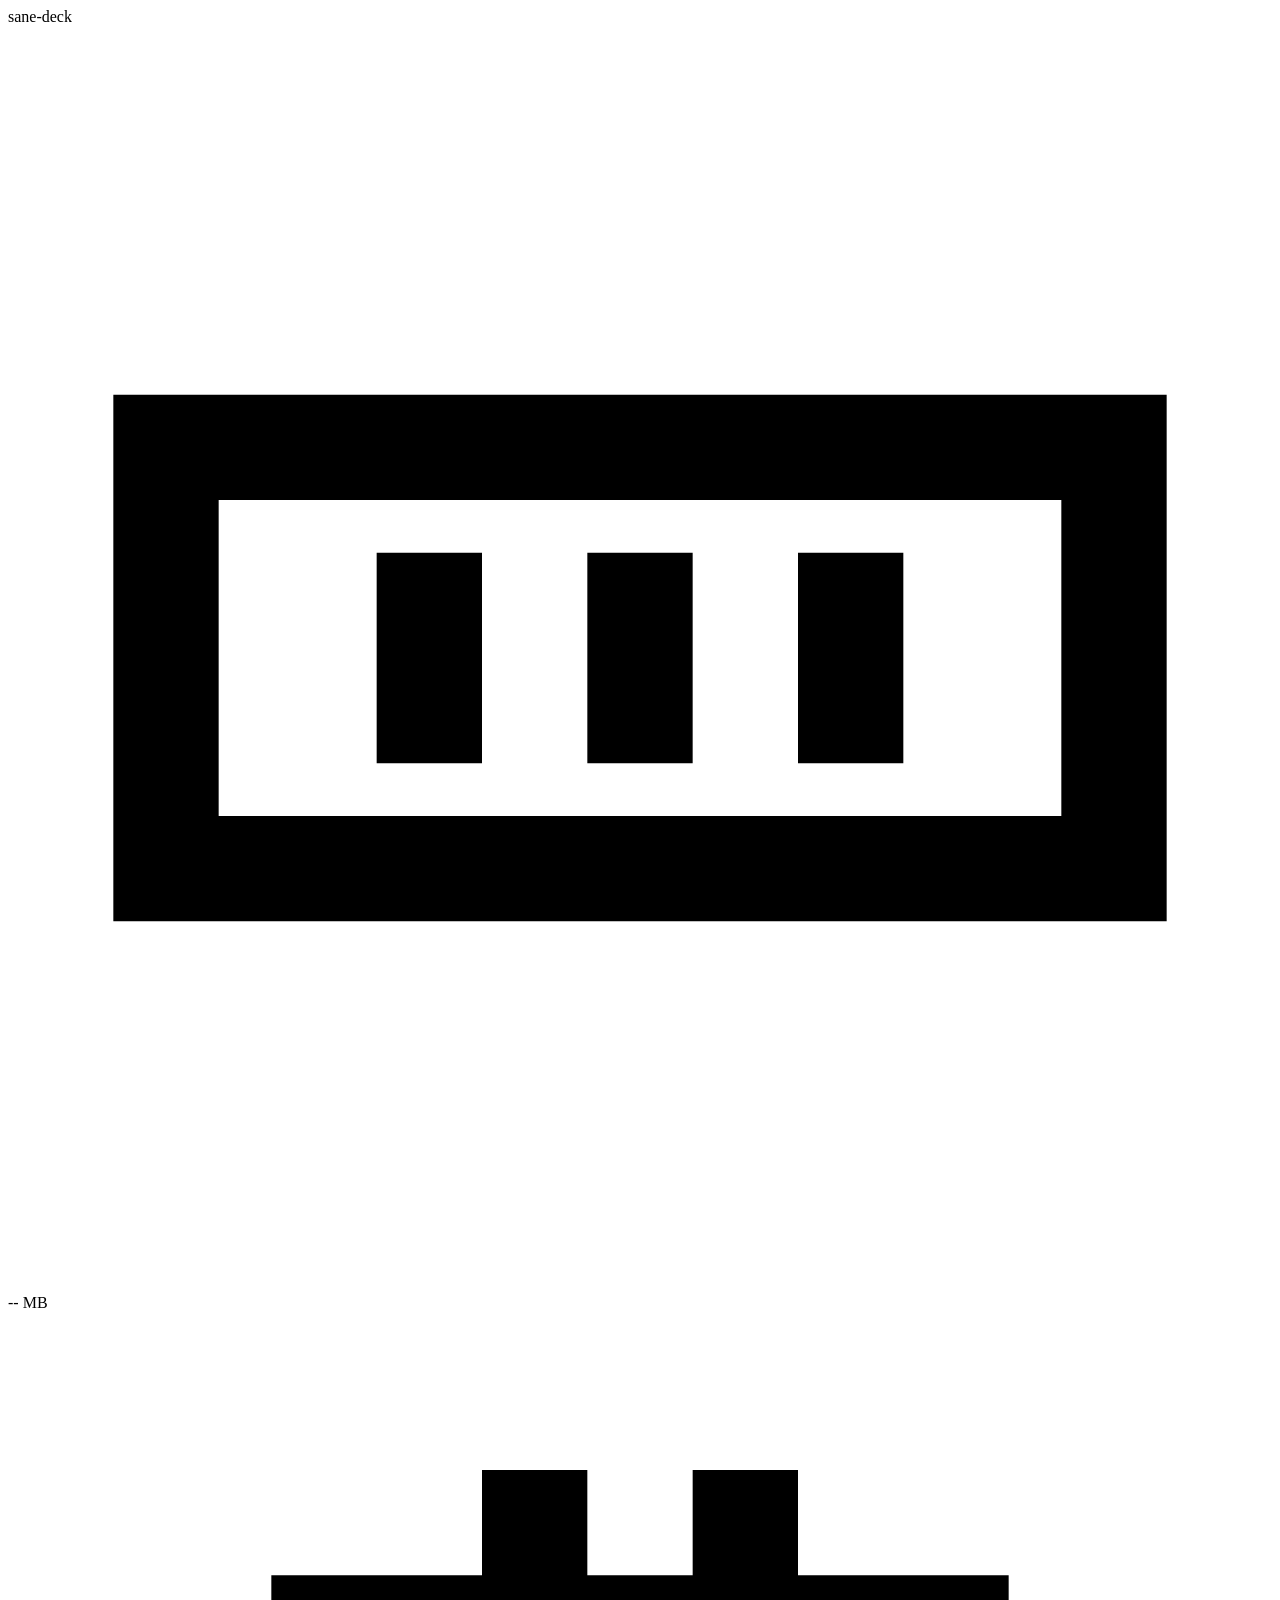
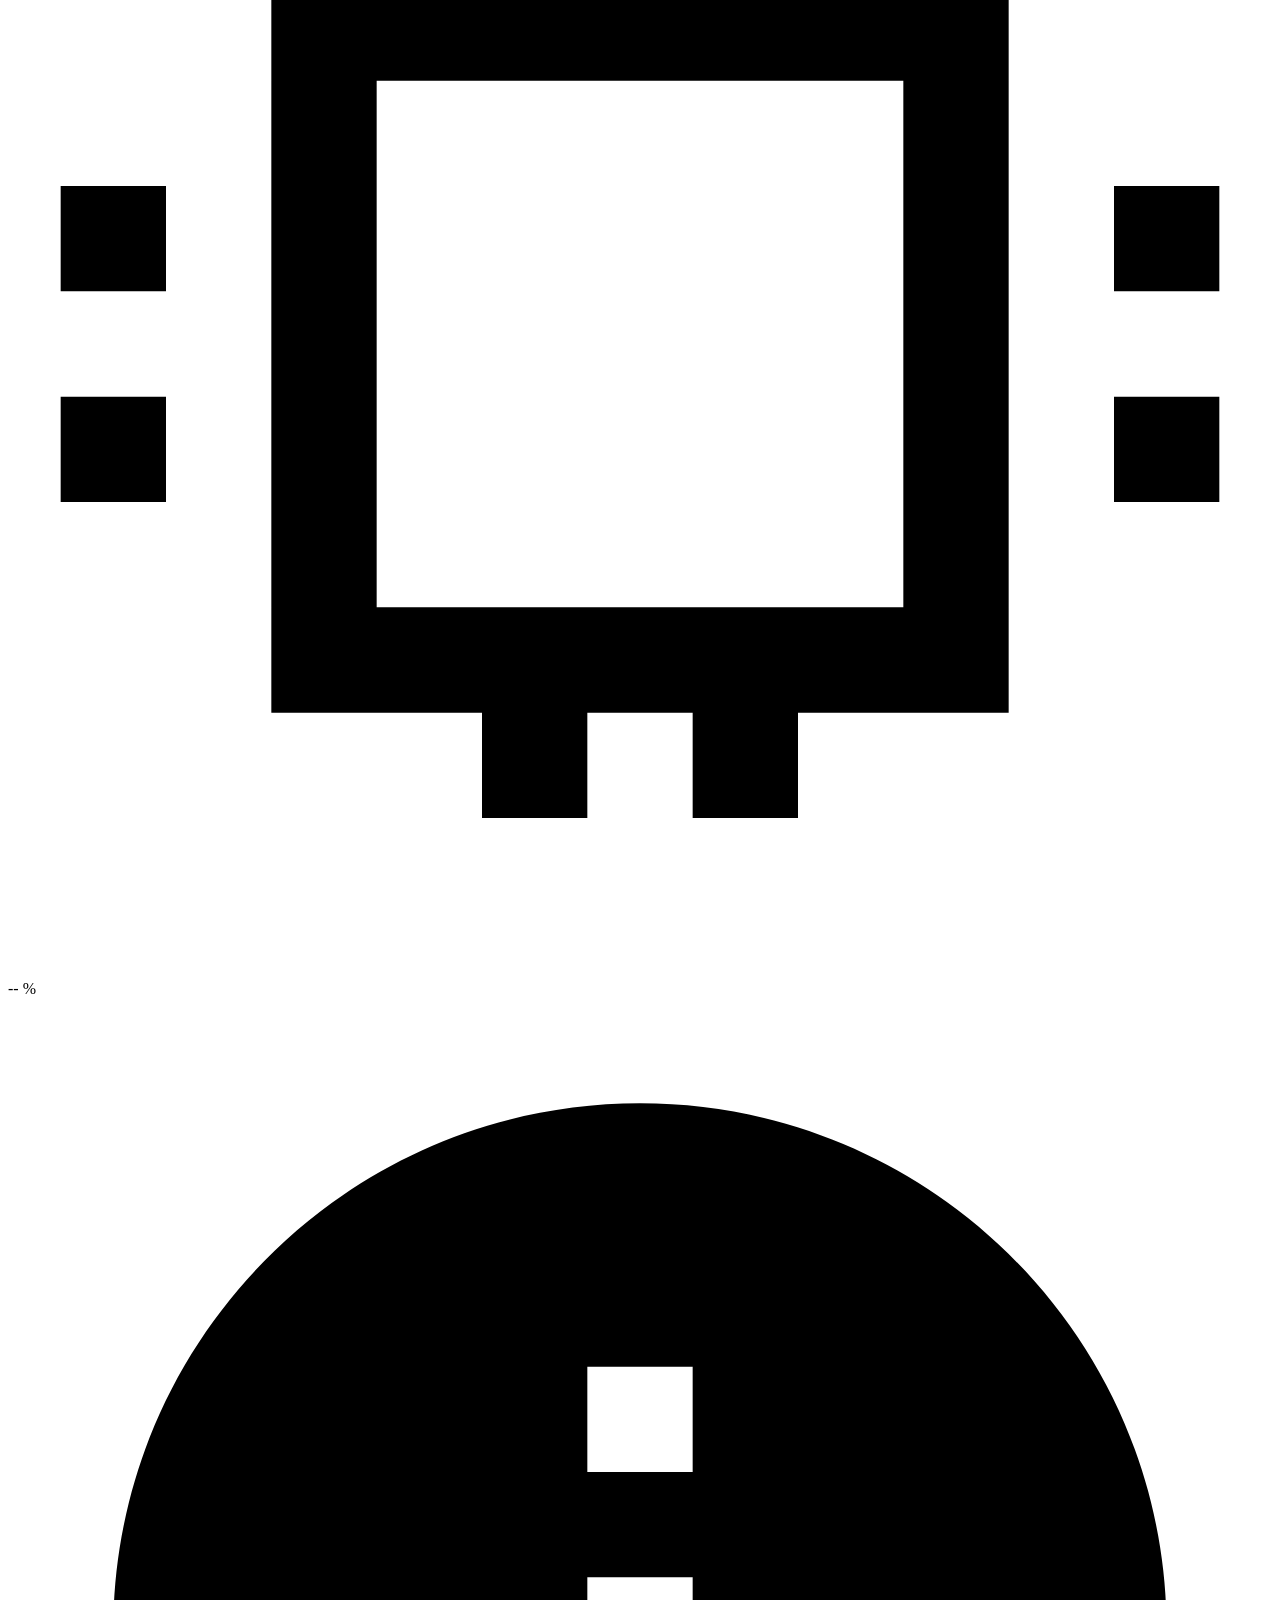
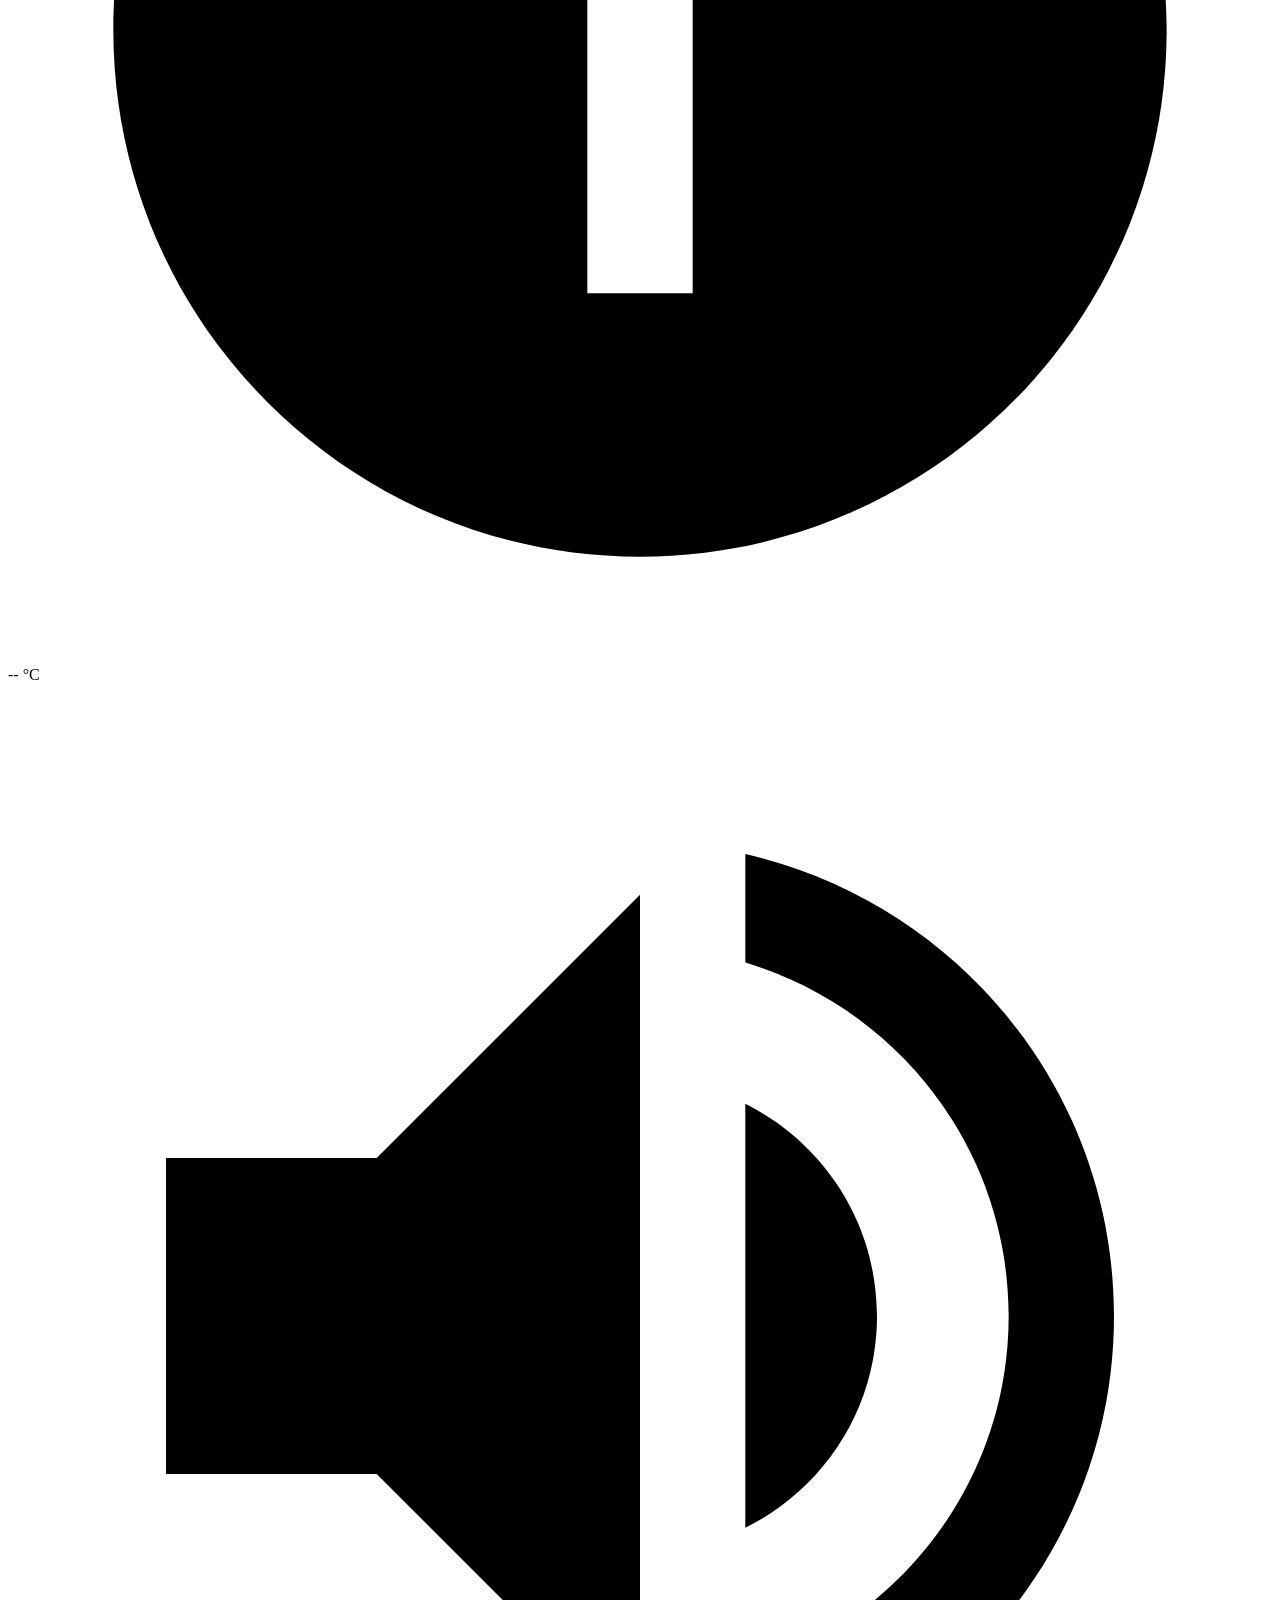
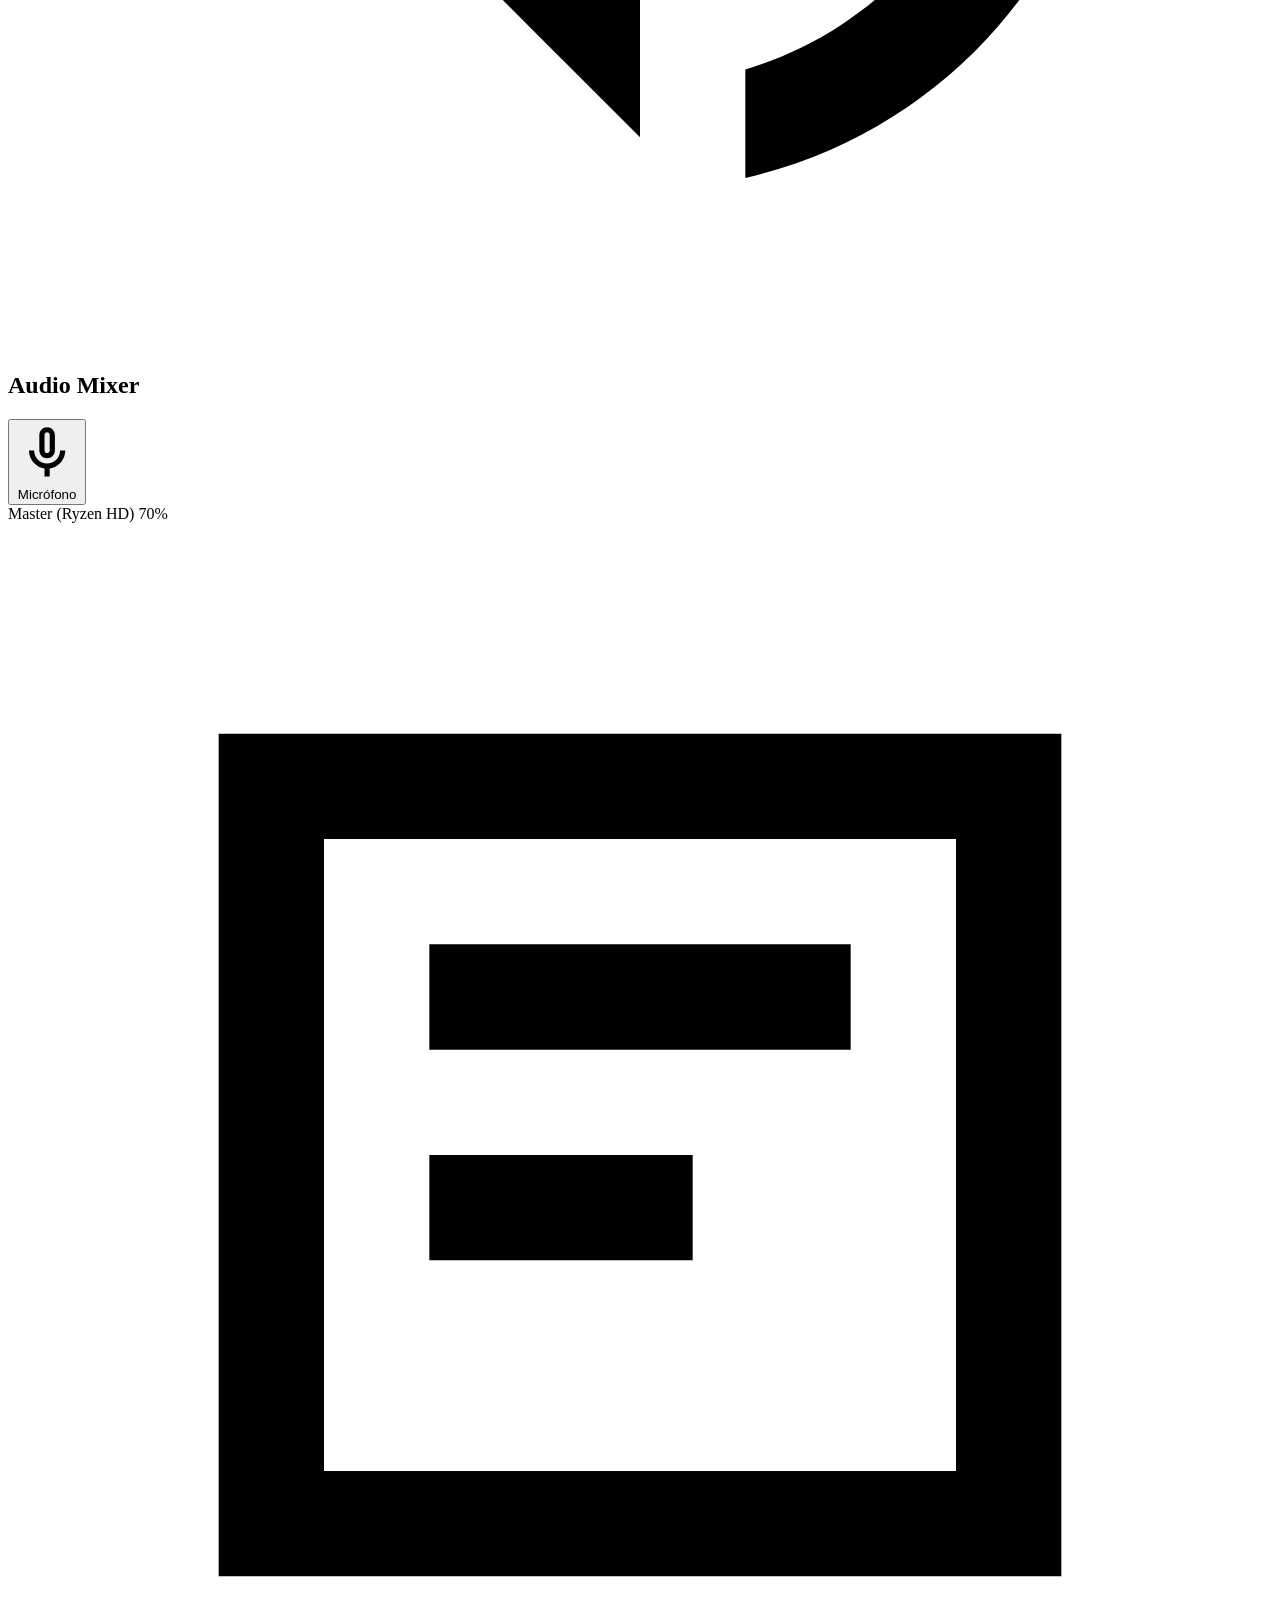
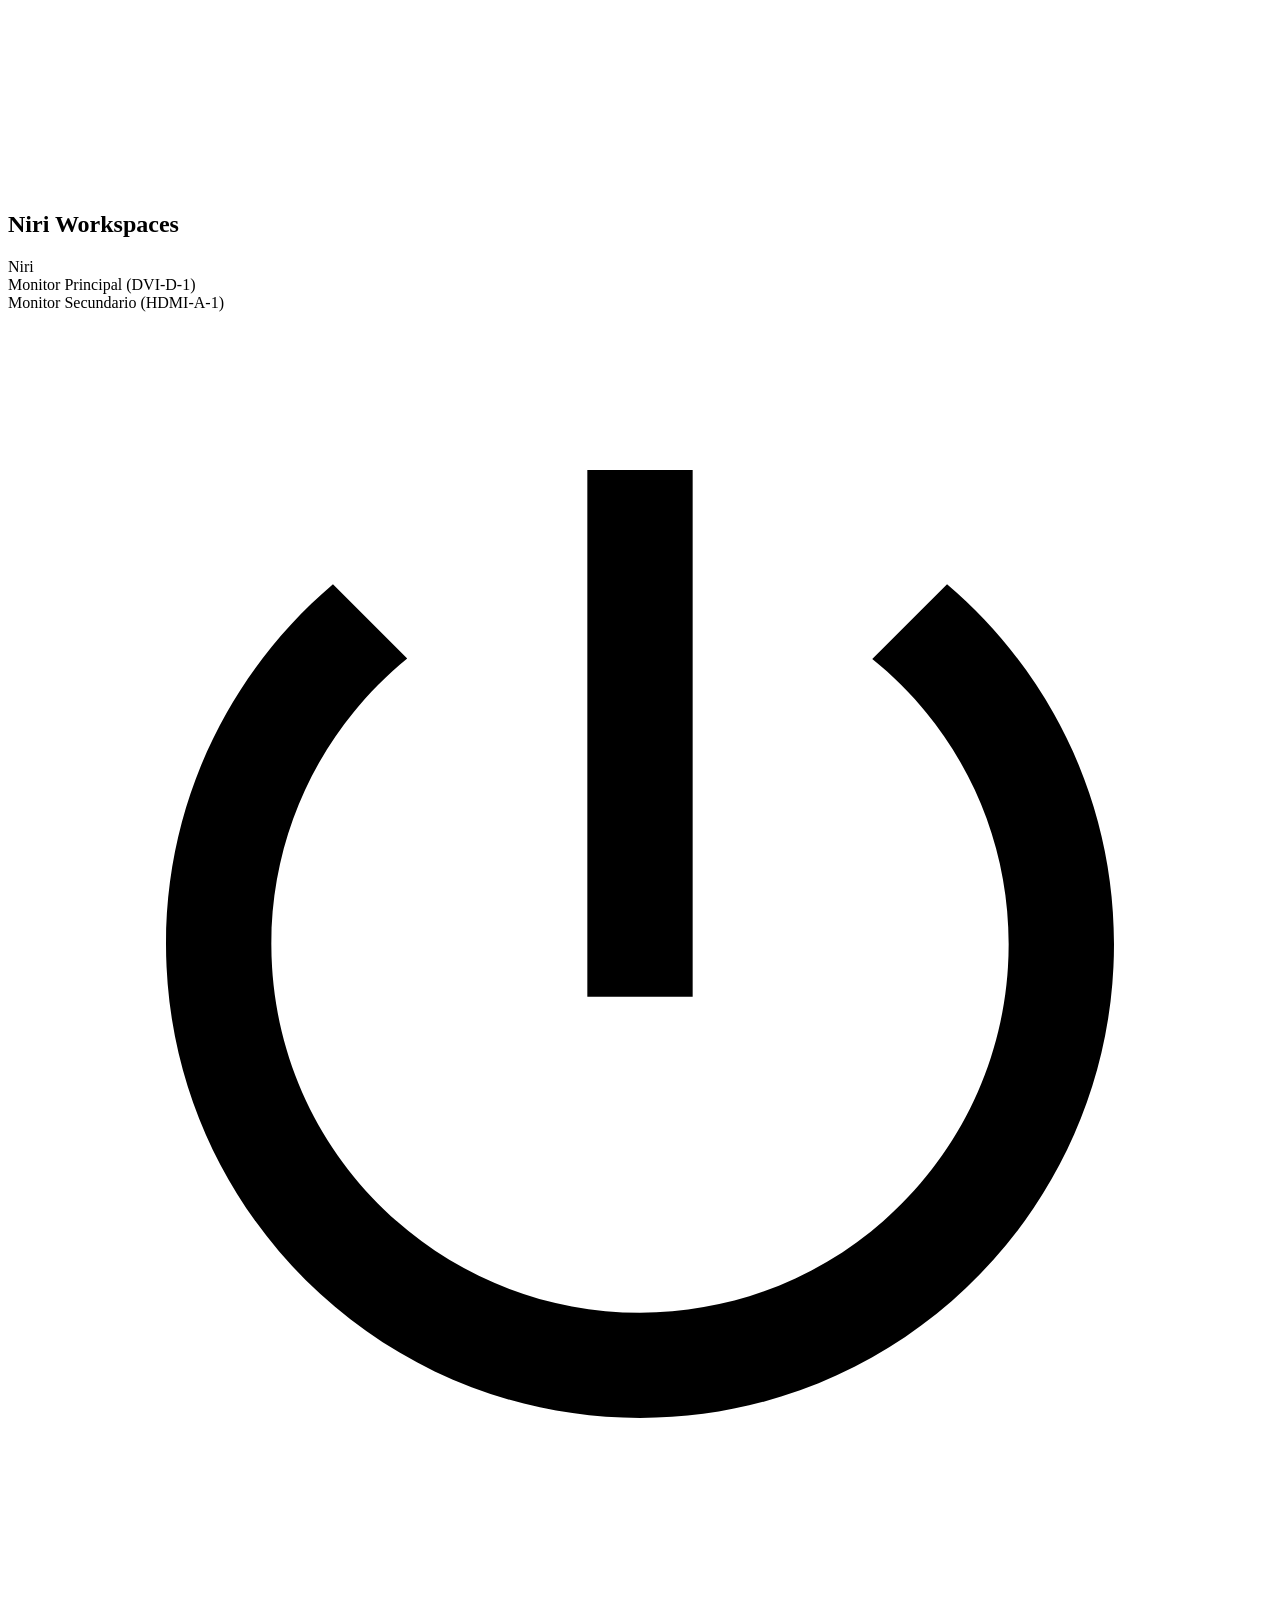
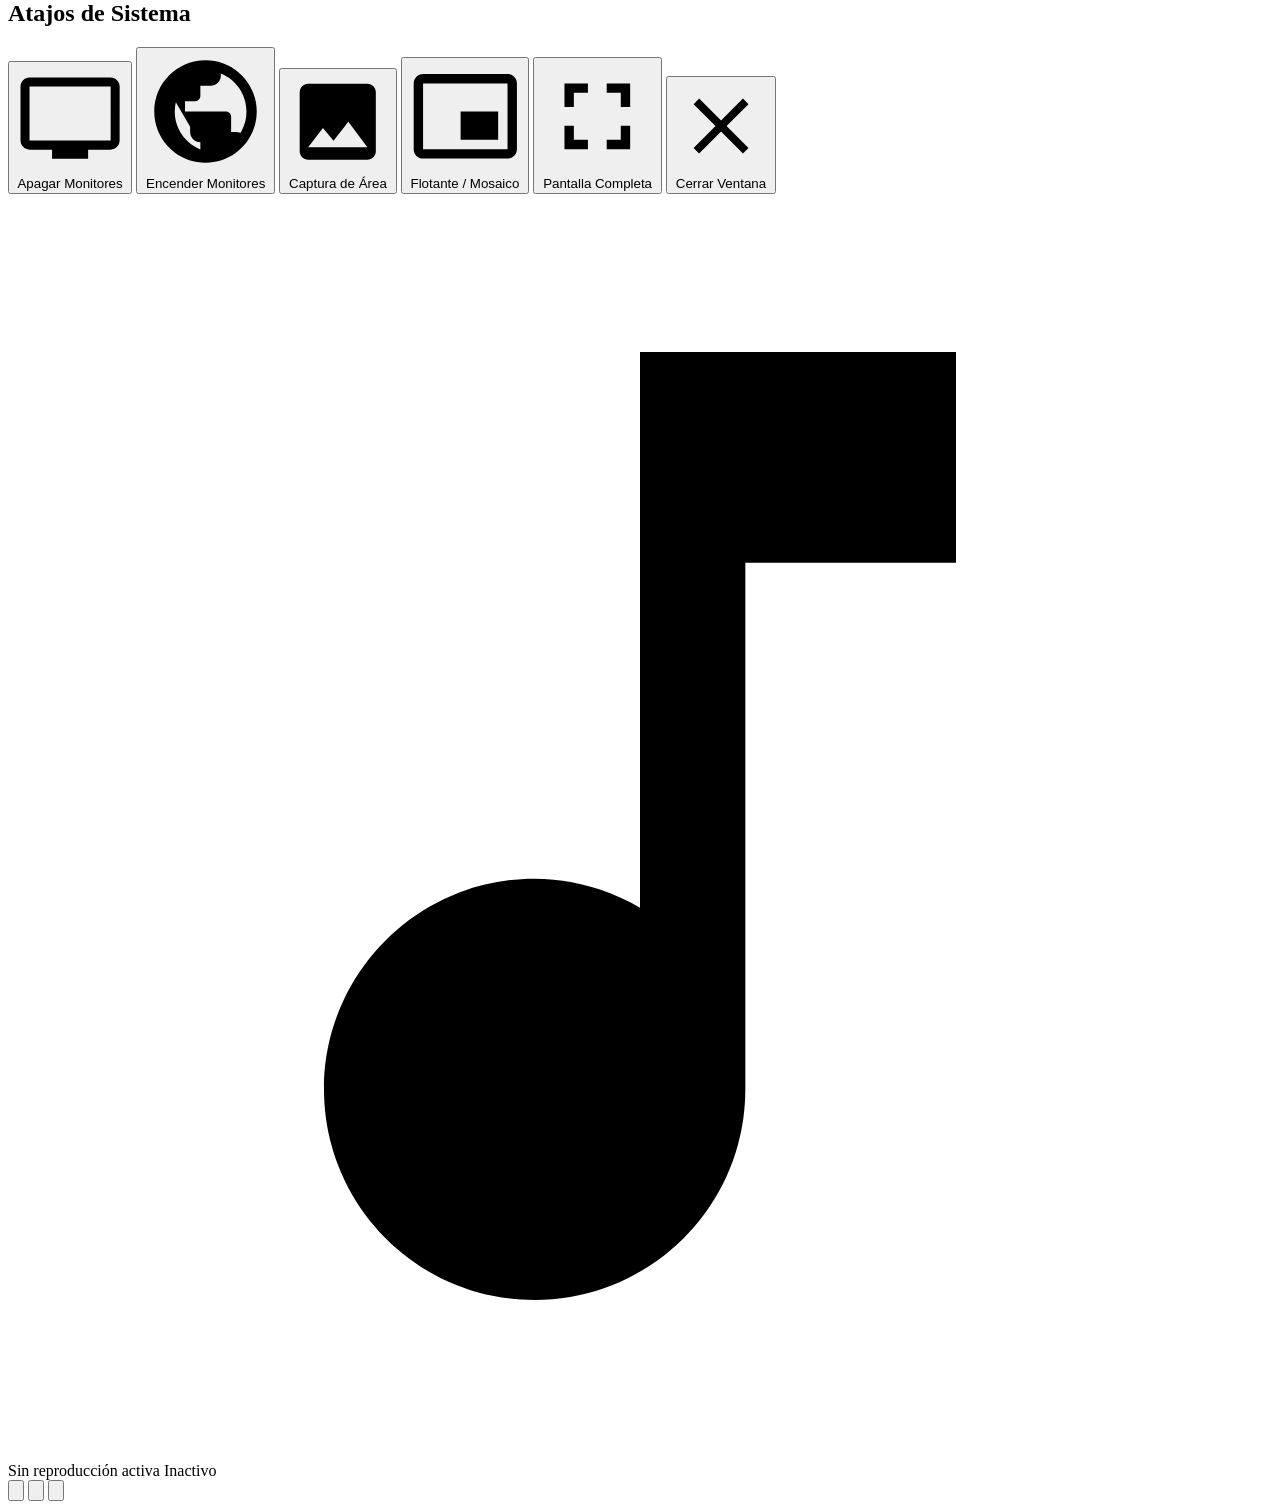
==== go-niri-deck/web/index.html @ f7b2c9de "feat(niri-deck): add Material Design 3 companion sub-app in pure Go" ====
<!DOCTYPE html>
<html lang="es">
<head>
  <meta charset="UTF-8">
  <meta name="viewport" content="width=device-width, initial-scale=1.0, maximum-scale=1.0, user-scalable=no">
  <meta name="theme-color" content="#11111b">
  <meta name="mobile-web-app-capable" content="yes">
  <meta name="apple-mobile-web-app-status-bar-style" content="black-translucent">
  <title>sane-deck • M3 Companion</title>
  <link rel="stylesheet" href="/style.css">
</head>
<body>
  <div class="deck-container">
    <!-- Top App Bar / Telemetry -->
    <header class="top-app-bar">
      <div class="brand">
        <span class="status-dot" id="conn-dot"></span>
        <span class="brand-title">sane-deck</span>
      </div>
      <div class="telemetry-chips">
        <div class="m3-chip" id="chip-ram">
          <svg class="chip-icon" viewBox="0 0 24 24"><path d="M2 7h20v10H2V7zm2 2v6h16V9H4zm3 1h2v4H7v-4zm4 0h2v4h-2v-4zm4 0h2v4h-2v-4z"/></svg>
          <span id="stat-ram">-- MB</span>
        </div>
        <div class="m3-chip" id="chip-cpu">
          <svg class="chip-icon" viewBox="0 0 24 24"><path d="M5 5h14v14H5V5zm2 2v10h10V7H7zm2-4h2v2H9V3zm4 0h2v2h-2V3zm-4 16h2v2H9v-2zm4 0h2v2h-2v-2zM1 9h2v2H1V9zm0 4h2v2H1v-2zm20-4h2v2h-2V9zm0 4h2v2h-2v-2z"/></svg>
          <span id="stat-cpu">-- %</span>
        </div>
        <div class="m3-chip" id="chip-gpu">
          <svg class="chip-icon" viewBox="0 0 24 24"><path d="M12 2C6.48 2 2 6.48 2 12s4.48 10 10 10 10-4.48 10-10S17.52 2 12 2zm1 15h-2v-6h2v6zm0-8h-2V7h2v2z"/></svg>
          <span id="stat-gpu">-- °C</span>
        </div>
      </div>
    </header>

    <!-- Main Grid Content -->
    <main class="deck-content">
      <!-- Section 1: PipeWire Mixer -->
      <section class="m3-card mixer-card">
        <div class="card-header">
          <div class="card-title-group">
            <svg class="section-icon" viewBox="0 0 24 24"><path d="M3 9v6h4l5 5V4L7 9H3zm13.5 3c0-1.77-1.02-3.29-2.5-4.03v8.05c1.48-.73 2.5-2.25 2.5-4.02zM14 3.23v2.06c2.89.86 5 3.54 5 6.71s-2.11 5.85-5 6.71v2.06c4.01-.91 7-4.49 7-8.77s-2.99-7.86-7-8.77z"/></svg>
            <h2 class="card-title">Audio Mixer</h2>
          </div>
          <button class="m3-button mic-button" id="mic-toggle-btn" aria-label="Silenciar Micrófono">
            <svg id="mic-icon" viewBox="0 0 24 24"><path d="M12 14c1.66 0 3-1.34 3-3V5c0-1.66-1.34-3-3-3S9 3.34 9 5v6c0 1.66 1.34 3 3 3zm-1-9c0-.55.45-1 1-1s1 .45 1 1v6c0 .55-.45 1-1 1s-1-.45-1-1V5zm6 6c0 2.76-2.24 5-5 5s-5-2.24-5-5H5c0 3.53 2.61 6.43 6 6.92V21h2v-3.08c3.39-.49 6-3.39 6-6.92h-2z"/></svg>
            <span id="mic-status-label">Micrófono</span>
          </button>
        </div>

        <!-- Master Slider -->
        <div class="slider-row">
          <div class="slider-info">
            <span class="slider-label">Master (Ryzen HD)</span>
            <span class="slider-value" id="master-vol-val">70%</span>
          </div>
          <div class="m3-slider-container" id="master-slider-track">
            <div class="m3-slider-fill" id="master-slider-fill" style="width: 70%;"></div>
            <div class="m3-slider-thumb" id="master-slider-thumb" style="left: 70%;"></div>
          </div>
        </div>

        <!-- Dynamic Streams Container -->
        <div class="streams-list" id="streams-container">
          <!-- Populated dynamically via JS (Zen, Vesktop, etc.) -->
        </div>
      </section>

      <!-- Section 2: Niri Workspaces & Window -->
      <section class="m3-card niri-card">
        <div class="card-header">
          <div class="card-title-group">
            <svg class="section-icon" viewBox="0 0 24 24"><path d="M4 4h16v16H4V4zm2 2v12h12V6H6zm2 2h8v2H8V8zm0 4h5v2H8v-2z"/></svg>
            <h2 class="card-title">Niri Workspaces</h2>
          </div>
          <span class="focused-app-badge" id="focused-app-title">Niri</span>
        </div>

        <div class="workspaces-group">
          <span class="group-label">Monitor Principal (DVI-D-1)</span>
          <div class="chips-row" id="workspaces-dvi"></div>
        </div>

        <div class="workspaces-group">
          <span class="group-label">Monitor Secundario (HDMI-A-1)</span>
          <div class="chips-row" id="workspaces-hdmi"></div>
        </div>
      </section>

      <!-- Section 3: Quick Action Buttons -->
      <section class="m3-card actions-card">
        <div class="card-header">
          <div class="card-title-group">
            <svg class="section-icon" viewBox="0 0 24 24"><path d="M13 3h-2v10h2V3zm4.83 2.17l-1.42 1.42C17.99 7.86 19 9.81 19 12c0 3.87-3.13 7-7 7s-7-3.13-7-7c0-2.19 1.01-4.14 2.58-5.42L6.17 5.17C4.23 6.82 3 9.26 3 12c0 4.97 4.03 9 9 9s9-4.03 9-9c0-2.74-1.23-5.18-3.17-6.83z"/></svg>
            <h2 class="card-title">Atajos de Sistema</h2>
          </div>
        </div>

        <div class="actions-grid">
          <button class="m3-action-btn" data-action="power-off-monitors">
            <svg viewBox="0 0 24 24"><path d="M21 3H3c-1.1 0-2 .9-2 2v12c0 1.1.9 2 2 2h5v2h8v-2h5c1.1 0 1.99-.9 1.99-2L23 5c0-1.1-.9-2-2-2zm0 14H3V5h18v12z"/></svg>
            <span>Apagar Monitores</span>
          </button>
          <button class="m3-action-btn" data-action="power-on-monitors">
            <svg viewBox="0 0 24 24"><path d="M12 2C6.48 2 2 6.48 2 12s4.48 10 10 10 10-4.48 10-10S17.52 2 12 2zm1 17.93c-3.95-.49-7-3.85-7-7.93 0-.62.08-1.21.21-1.79L9 15v1c0 1.1.9 2 2 2v1.93zm6.9-2.54c-.26-.81-1-1.39-1.9-1.39h-1v-3c0-.55-.45-1-1-1H8v-2h2c.55 0 1-.45 1-1V7h2c1.1 0 2-.9 2-2v-.41c2.93 1.19 5 4.06 5 7.41 0 2.08-.8 3.97-2.1 5.39z"/></svg>
            <span>Encender Monitores</span>
          </button>
          <button class="m3-action-btn" data-action="screenshot">
            <svg viewBox="0 0 24 24"><path d="M21 19V5c0-1.1-.9-2-2-2H5c-1.1 0-2 .9-2 2v14c0 1.1.9 2 2 2h14c1.1 0 2-.9 2-2zM8.5 13.5l2.5 3.01L14.5 12l4.5 6H5l3.5-4.5z"/></svg>
            <span>Captura de Área</span>
          </button>
          <button class="m3-action-btn" data-action="toggle-window-floating">
            <svg viewBox="0 0 24 24"><path d="M19 11h-8v6h8v-6zm4 8V5c0-1.1-.9-2-2-2H3c-1.1 0-2 .9-2 2v14c0 1.1.9 2 2 2h18c1.1 0 2-.9 2-2zm-2 0H3V5h18v14z"/></svg>
            <span>Flotante / Mosaico</span>
          </button>
          <button class="m3-action-btn" data-action="fullscreen-window">
            <svg viewBox="0 0 24 24"><path d="M7 14H5v5h5v-2H7v-3zm-2-4h2V7h3V5H5v5zm12 7h-3v2h5v-5h-2v3zM14 5v2h3v3h2V5h-5z"/></svg>
            <span>Pantalla Completa</span>
          </button>
          <button class="m3-action-btn" data-action="close-window">
            <svg viewBox="0 0 24 24"><path d="M19 6.41L17.59 5 12 10.59 6.41 5 5 6.41 10.59 12 5 17.59 6.41 19 12 13.41 17.59 19 19 17.59 13.41 12z"/></svg>
            <span>Cerrar Ventana</span>
          </button>
        </div>
      </section>

      <!-- Section 4: Media Controller (playerctl) -->
      <section class="m3-card media-card">
        <div class="media-info">
          <svg class="media-icon" viewBox="0 0 24 24"><path d="M12 3v10.55c-.59-.34-1.27-.55-2-.55-2.21 0-4 1.79-4 4s1.79 4 4 4 4-1.79 4-4V7h4V3h-6z"/></svg>
          <div class="media-texts">
            <span class="media-title" id="media-title">Sin reproducción activa</span>
            <span class="media-status" id="media-status">Inactivo</span>
          </div>
        </div>
        <div class="media-controls">
          <button class="media-btn" data-media="previous" aria-label="Anterior">
            <svg viewBox="0 0 24 24"><path d="M6 6h2v12H6zm3.5 6l8.5 6V6z"/></svg>
          </button>
          <button class="media-btn play-pause-btn" data-media="play-pause" aria-label="Play/Pause">
            <svg id="play-pause-icon" viewBox="0 0 24 24"><path d="M8 5v14l11-7z"/></svg>
          </button>
          <button class="media-btn" data-media="next" aria-label="Siguiente">
            <svg viewBox="0 0 24 24"><path d="M6 18l8.5-6L6 6v12zM16 6v12h2V6h-2z"/></svg>
          </button>
        </div>
      </section>
    </main>
  </div>

  <script src="/app.js"></script>
</body>
</html>
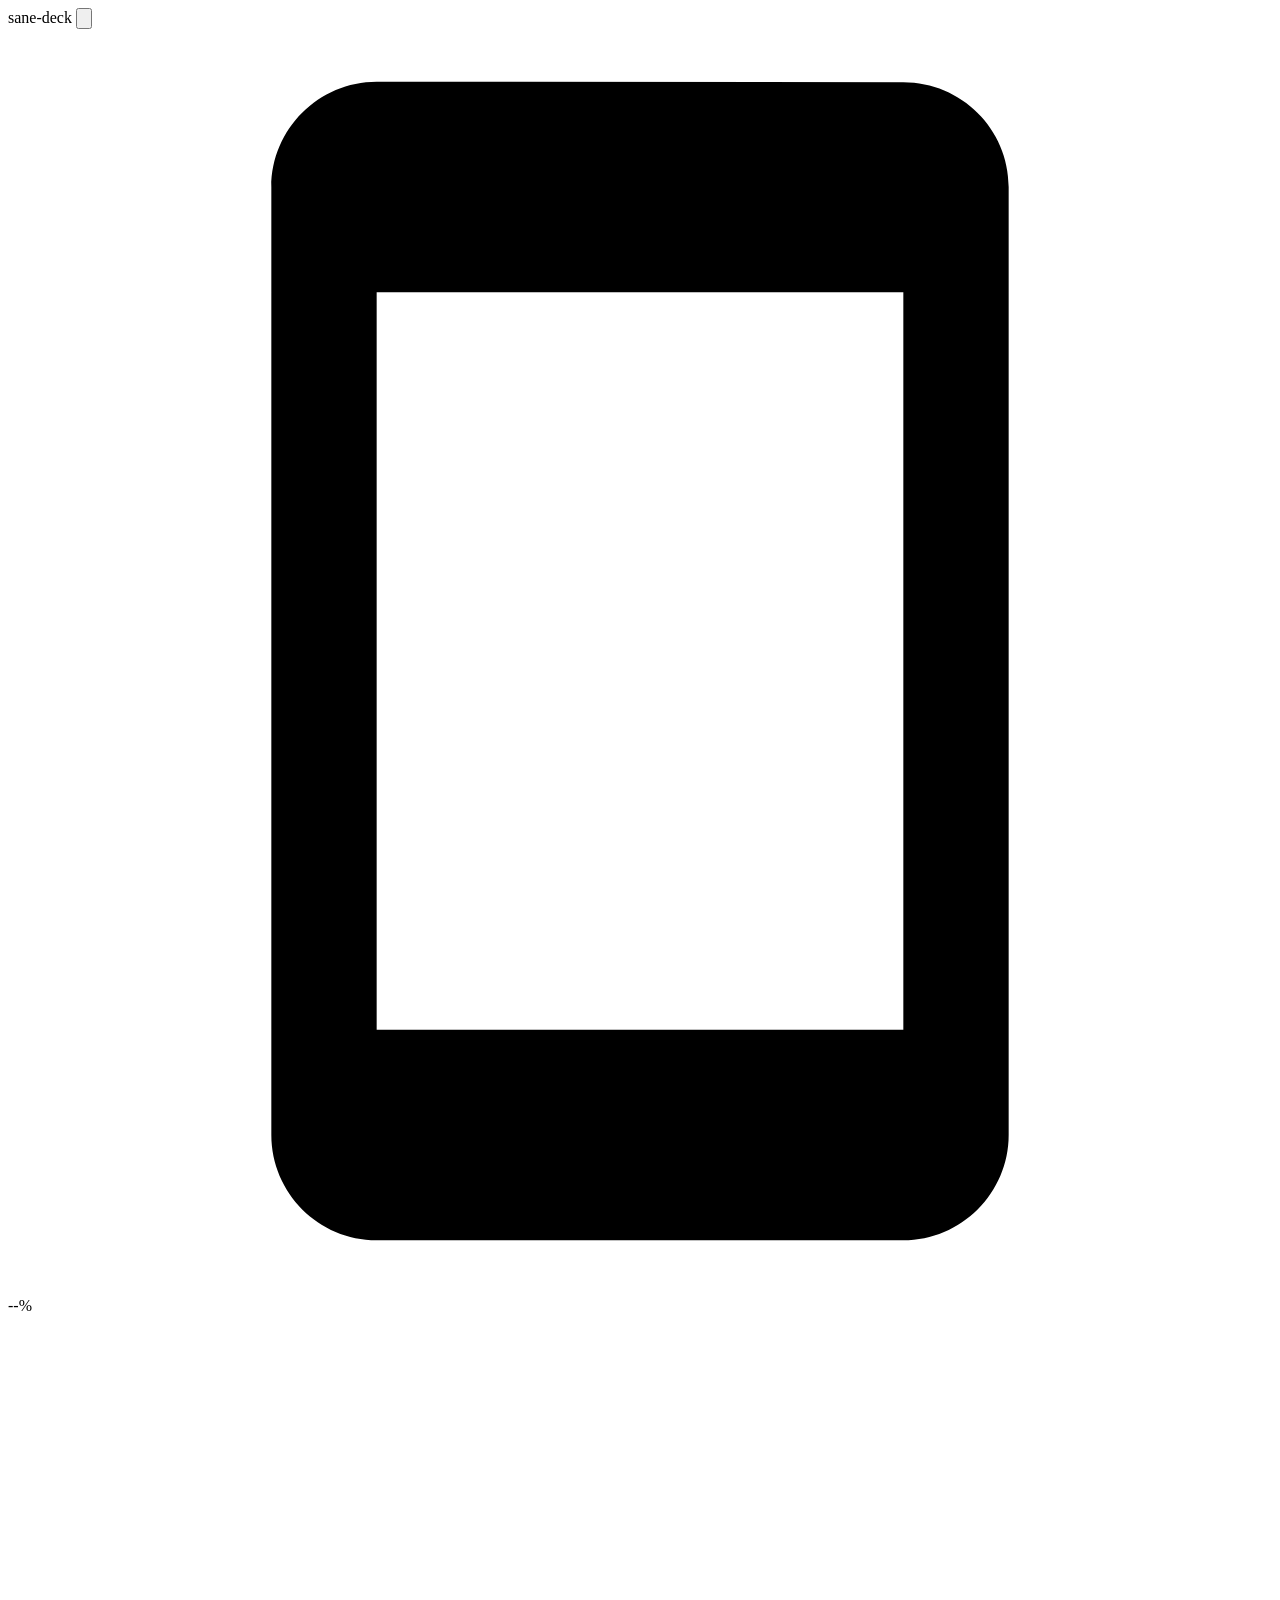
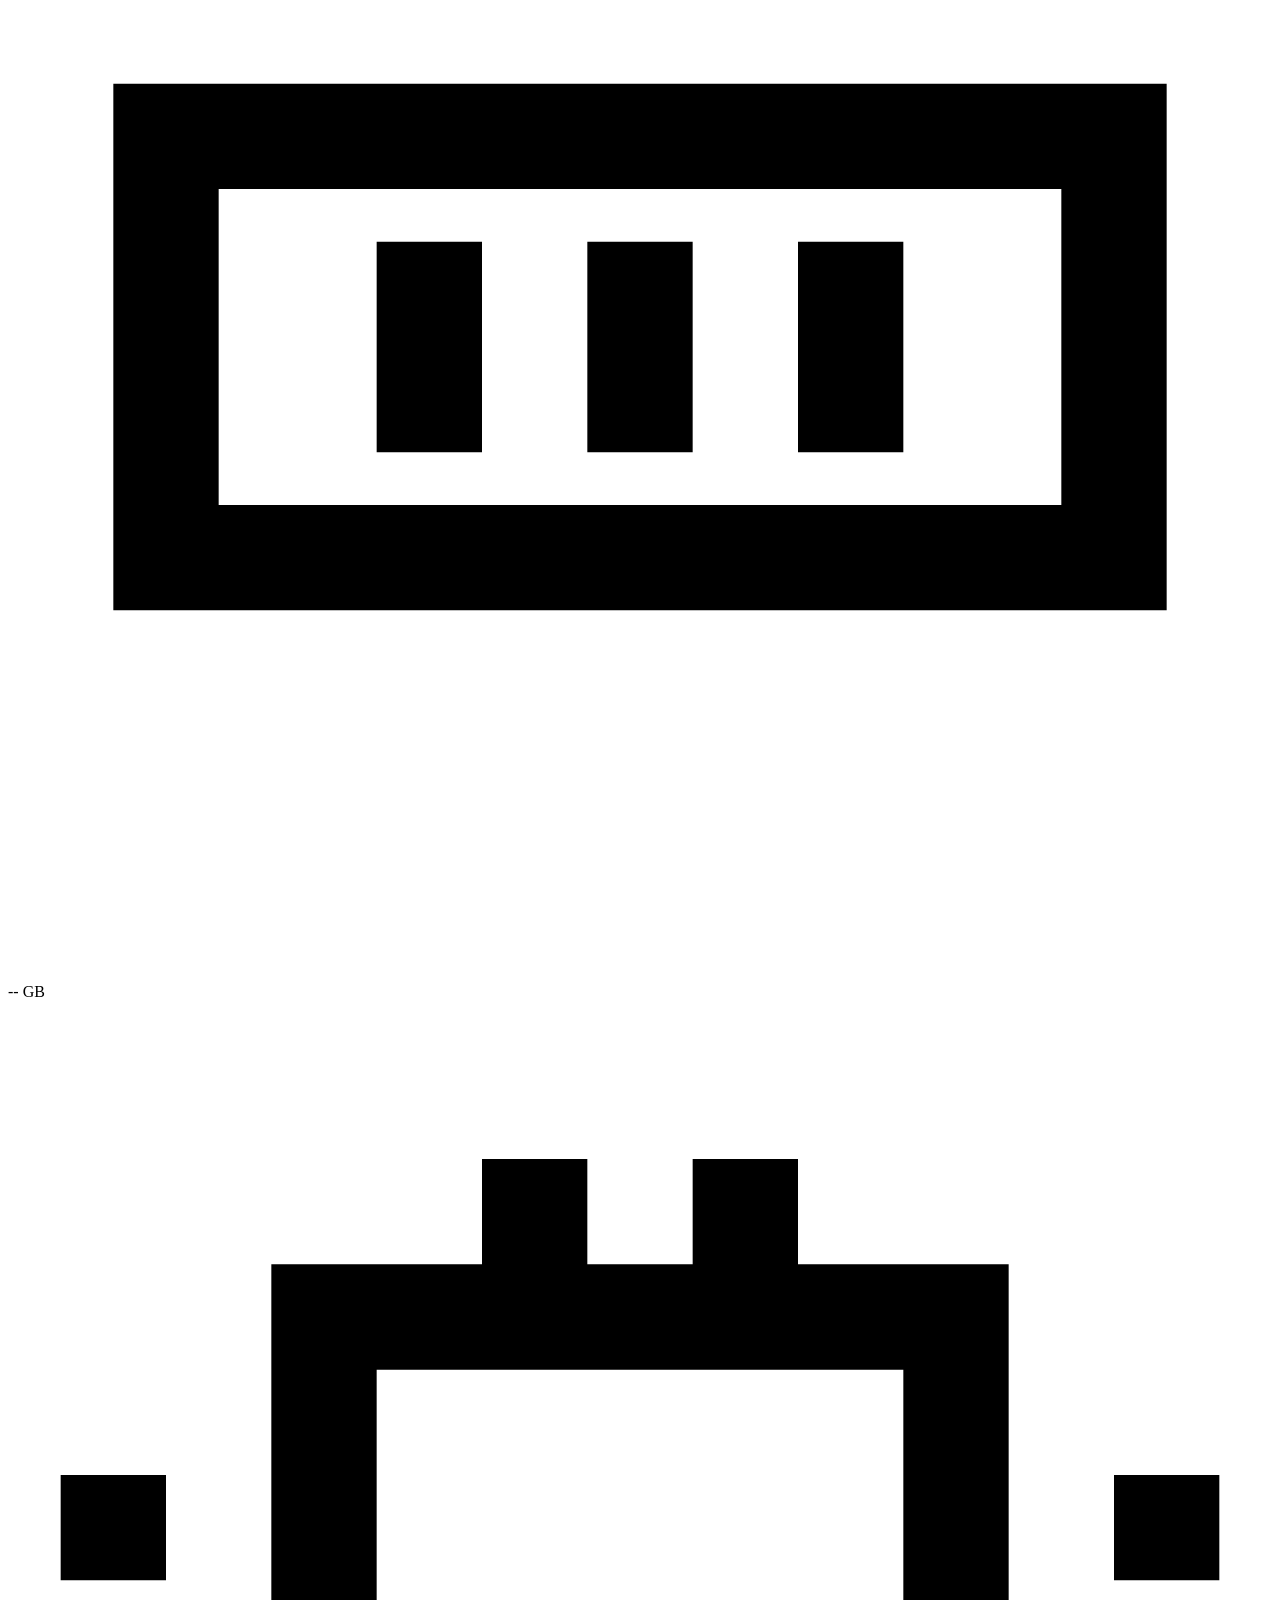
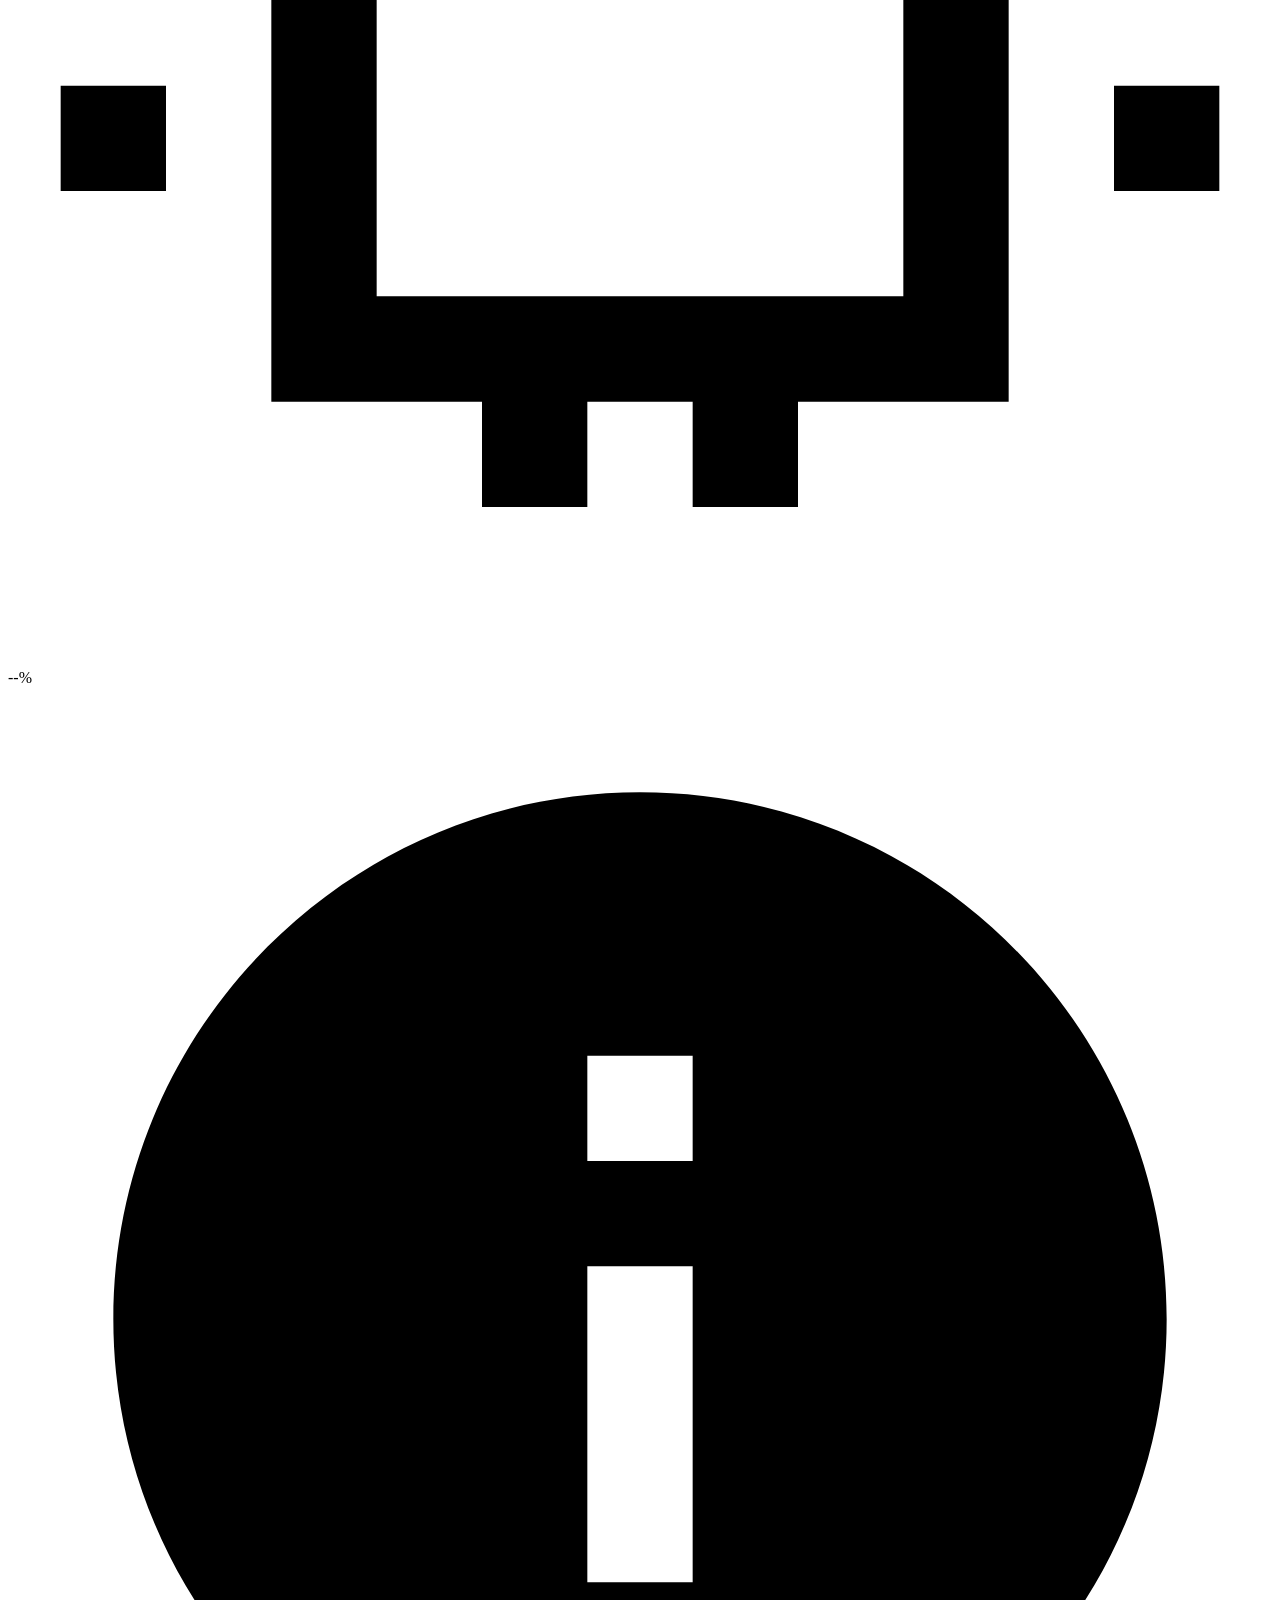
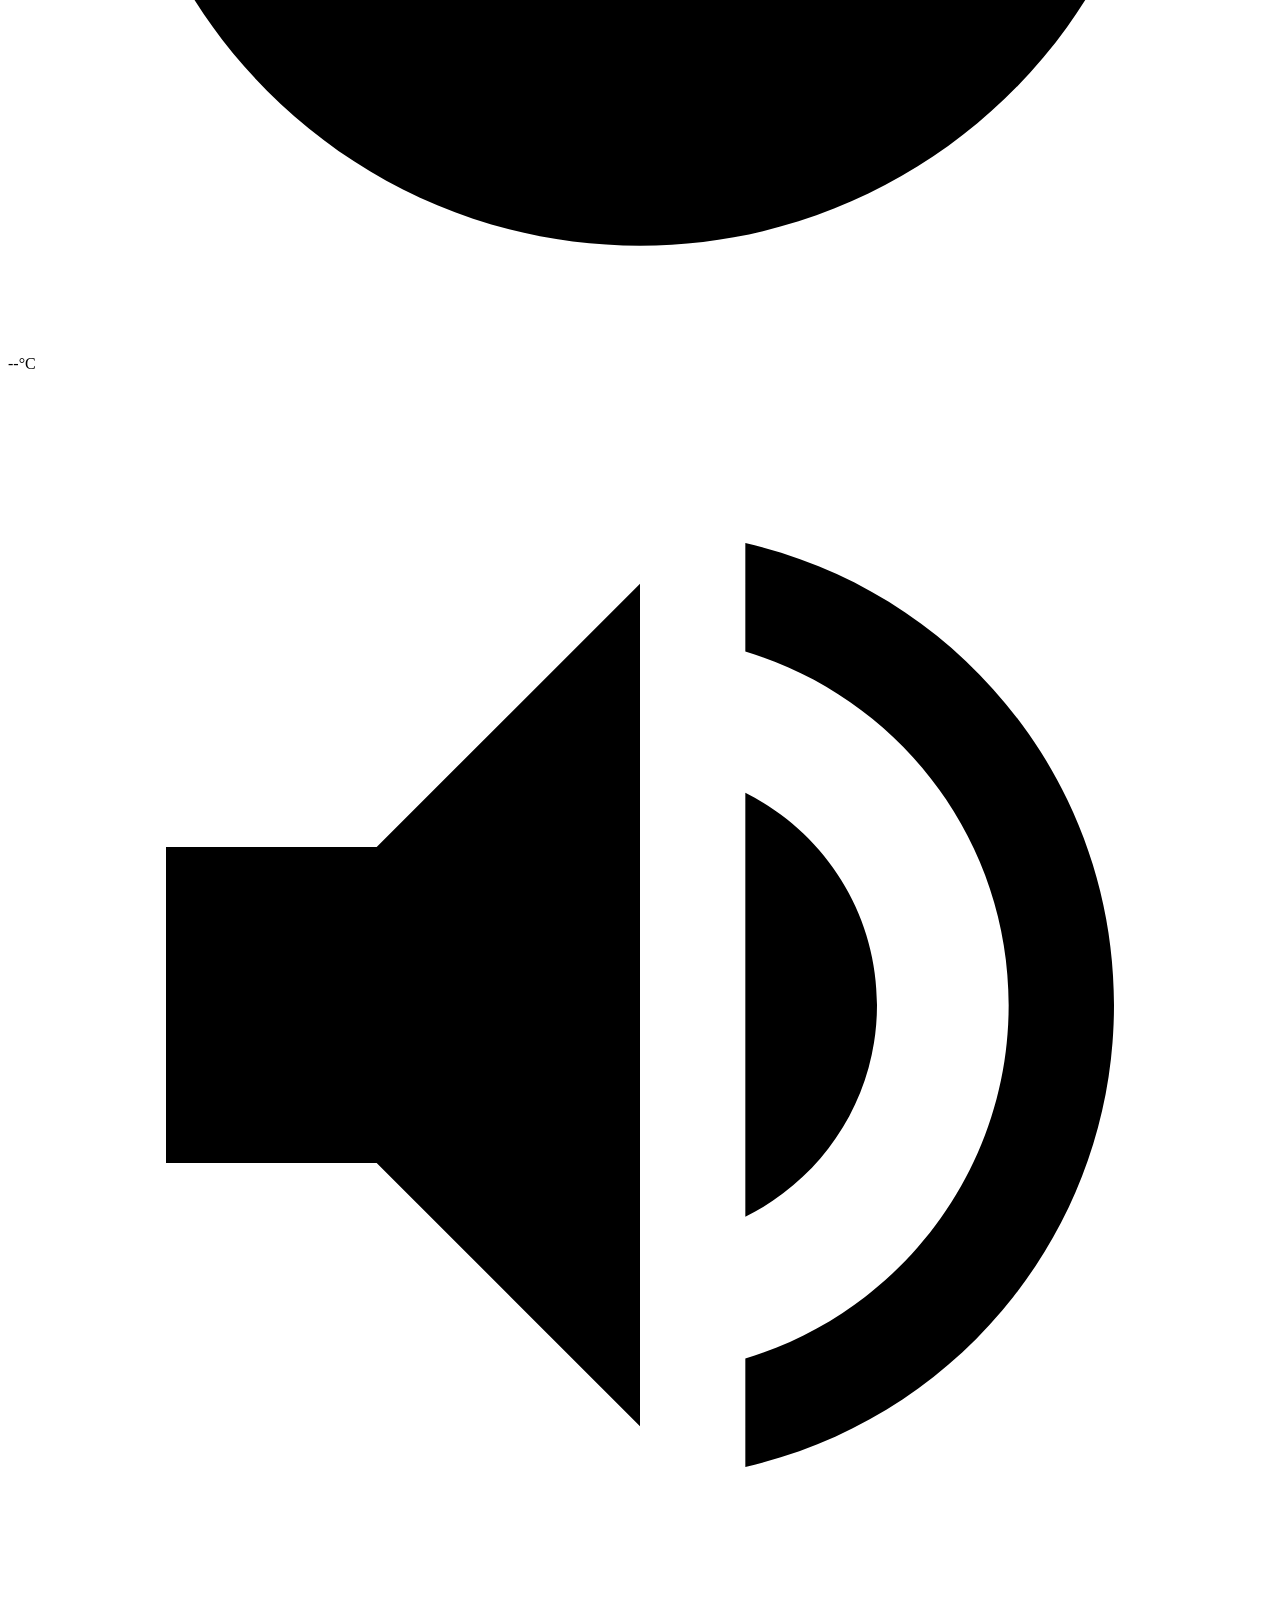
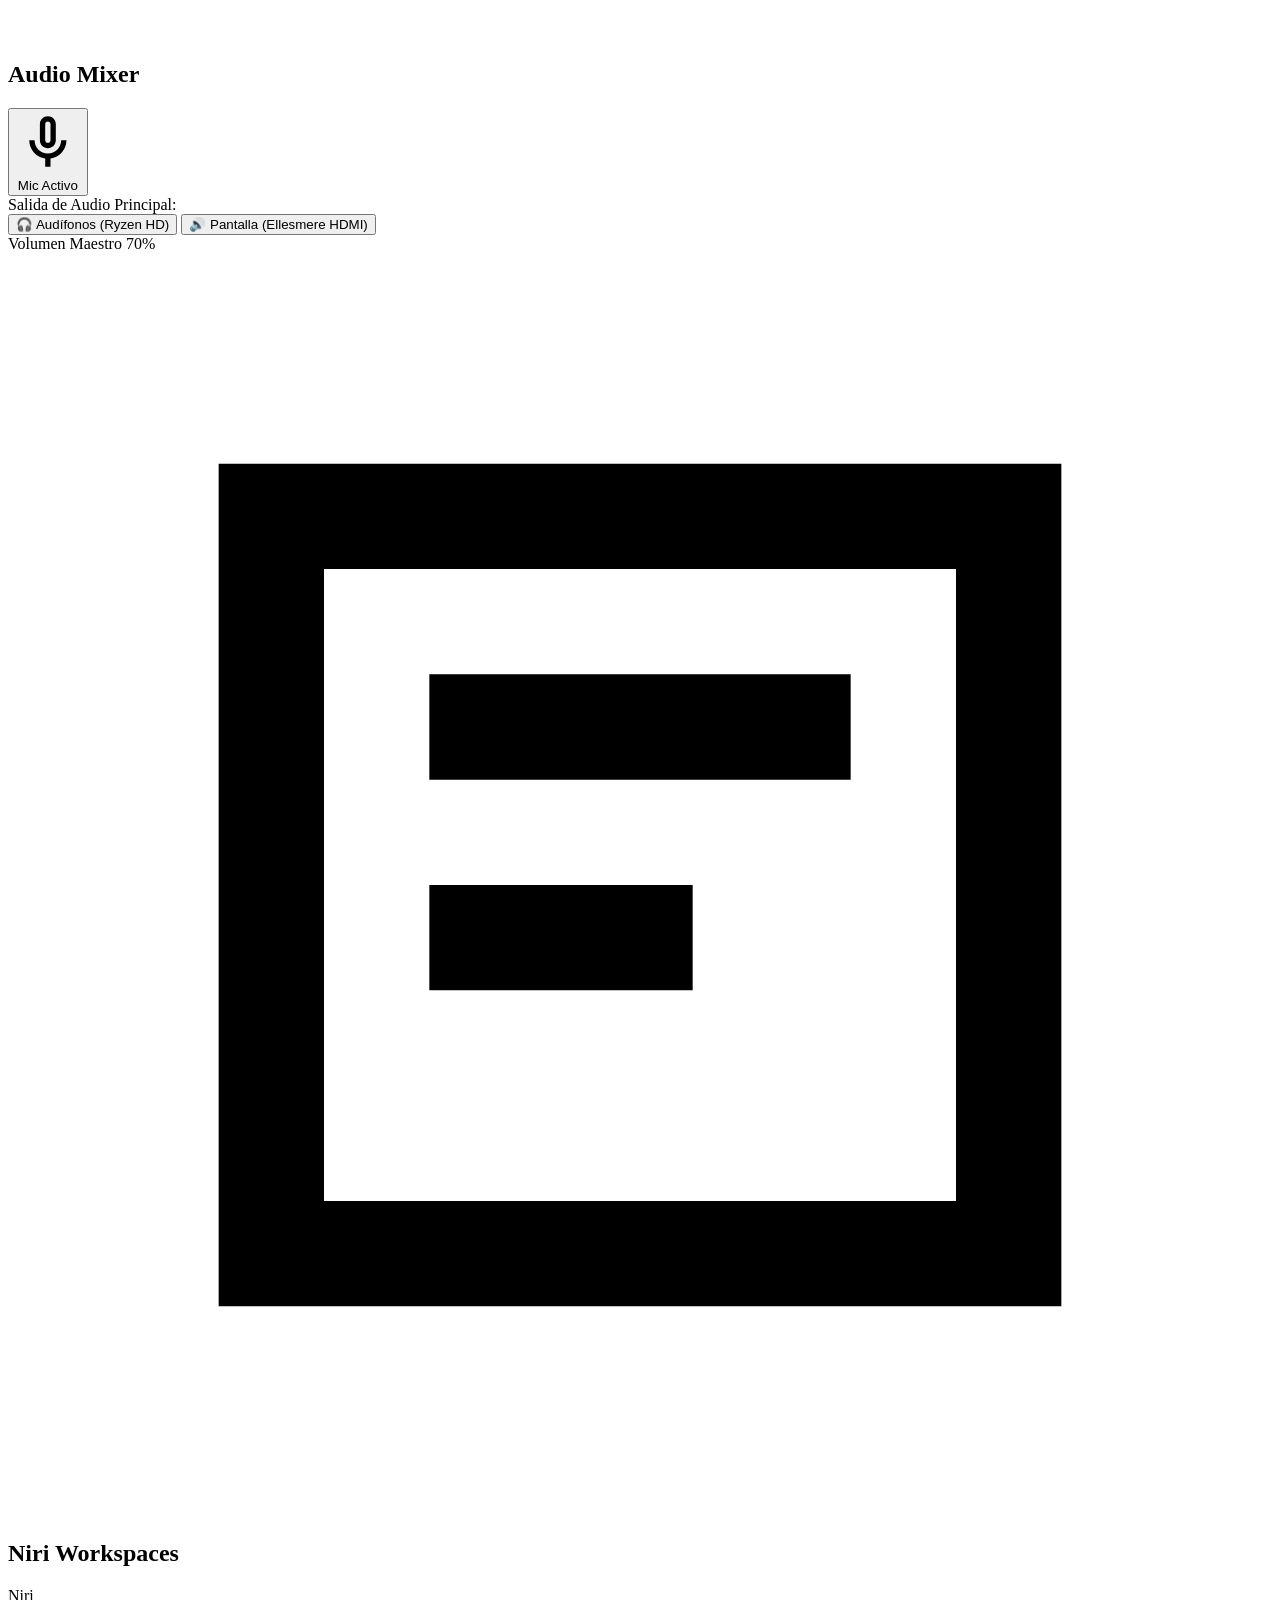
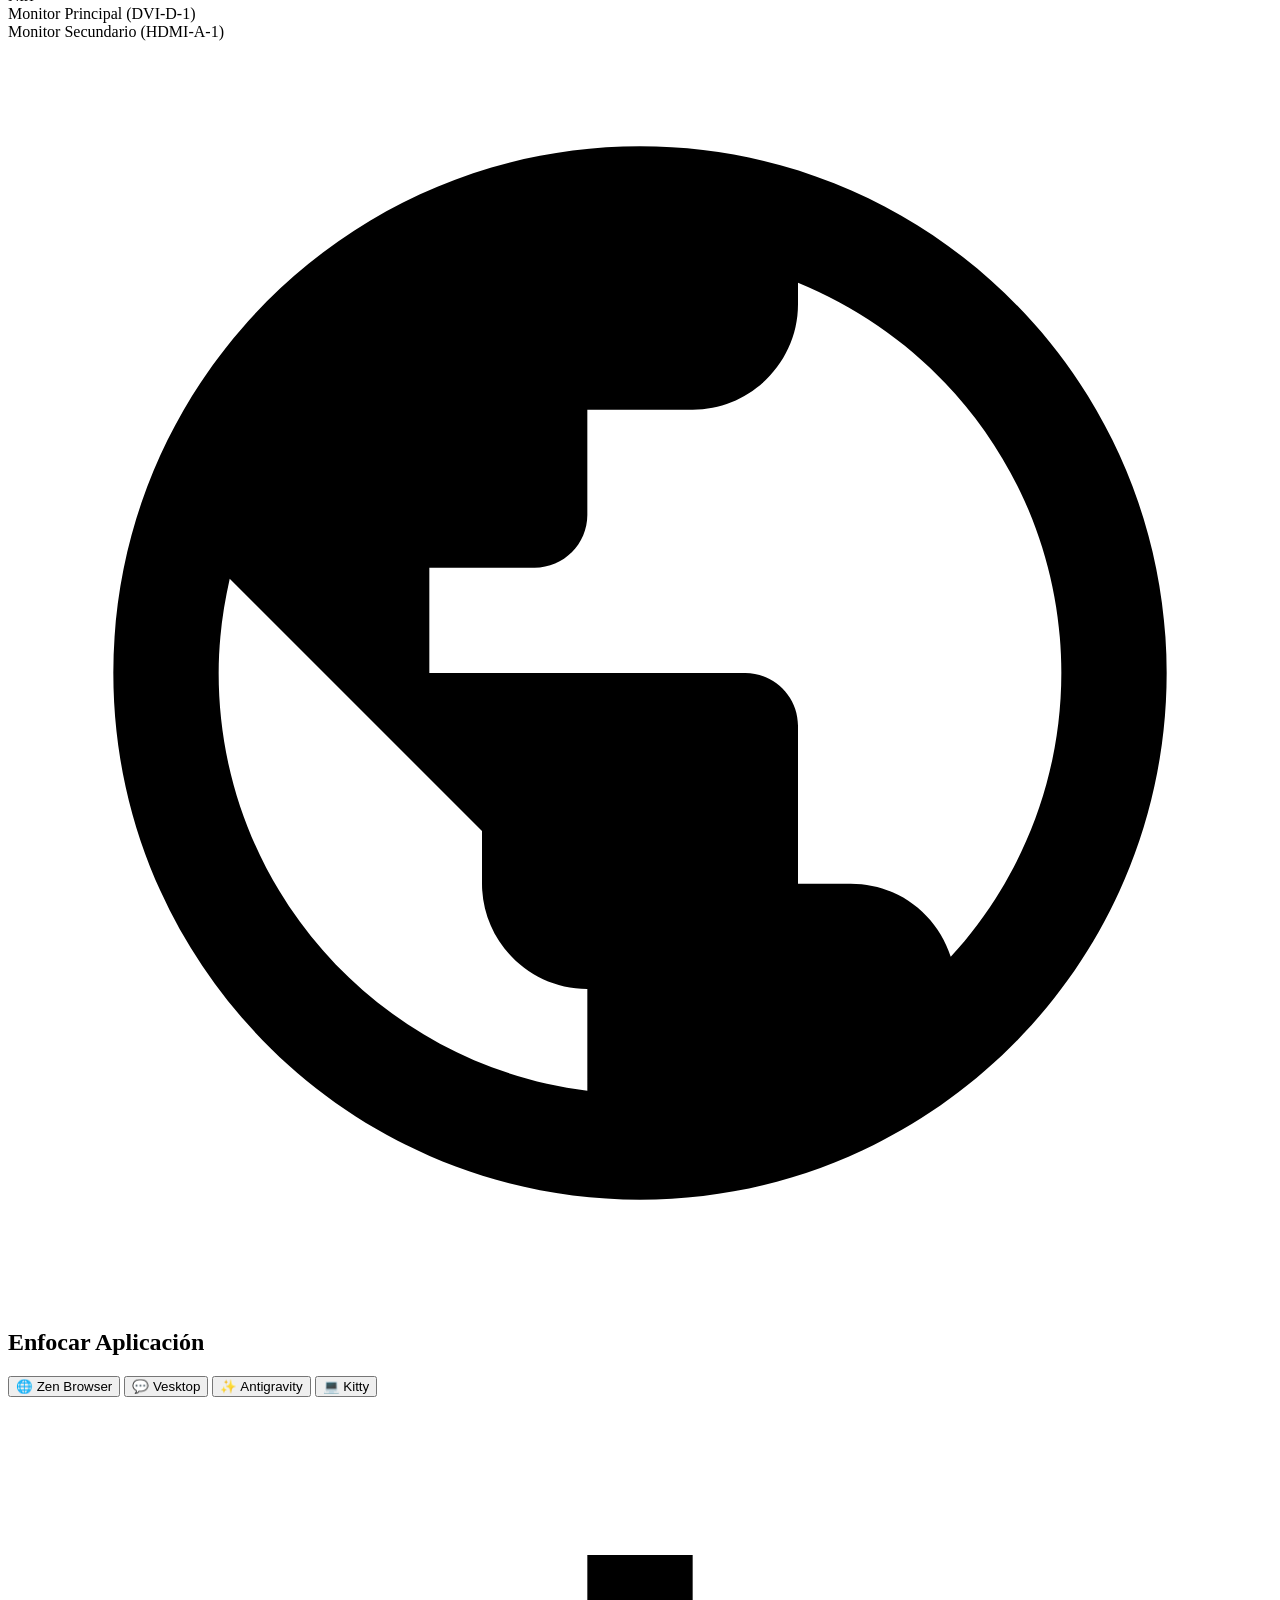
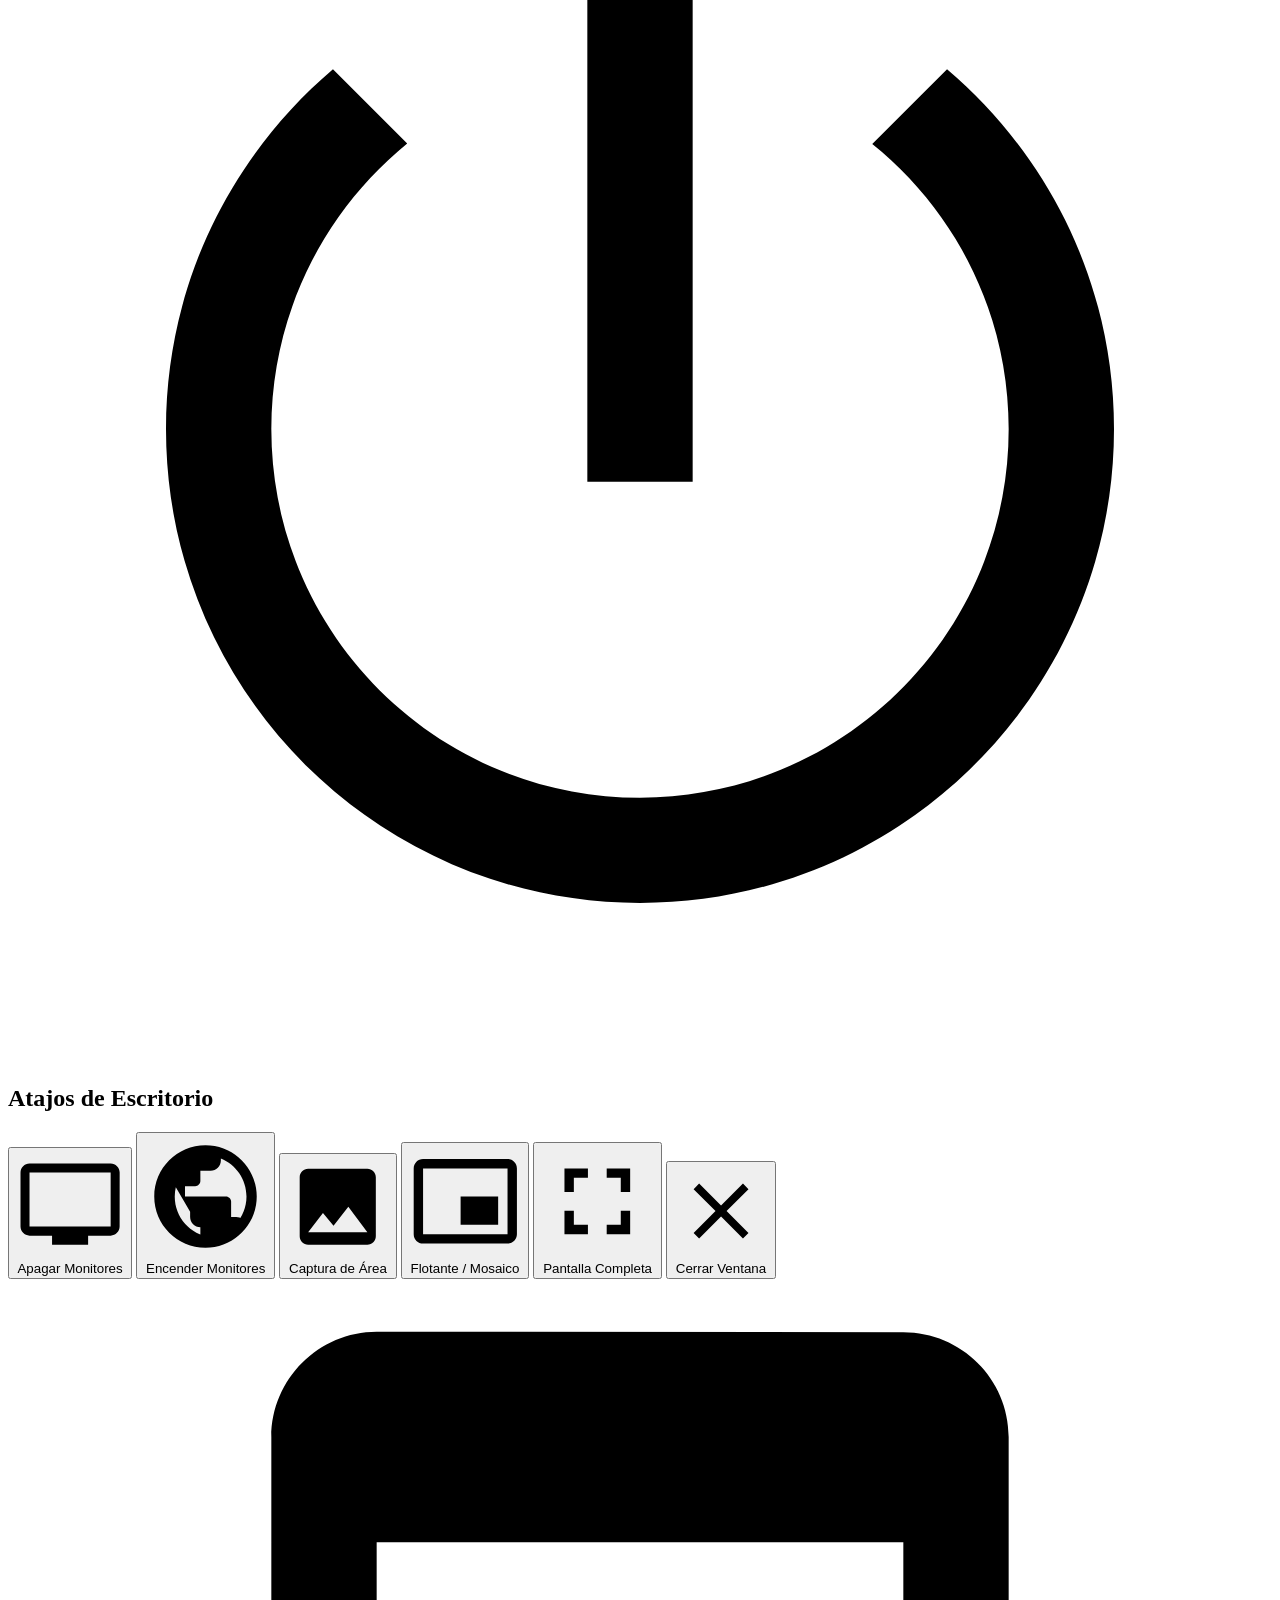
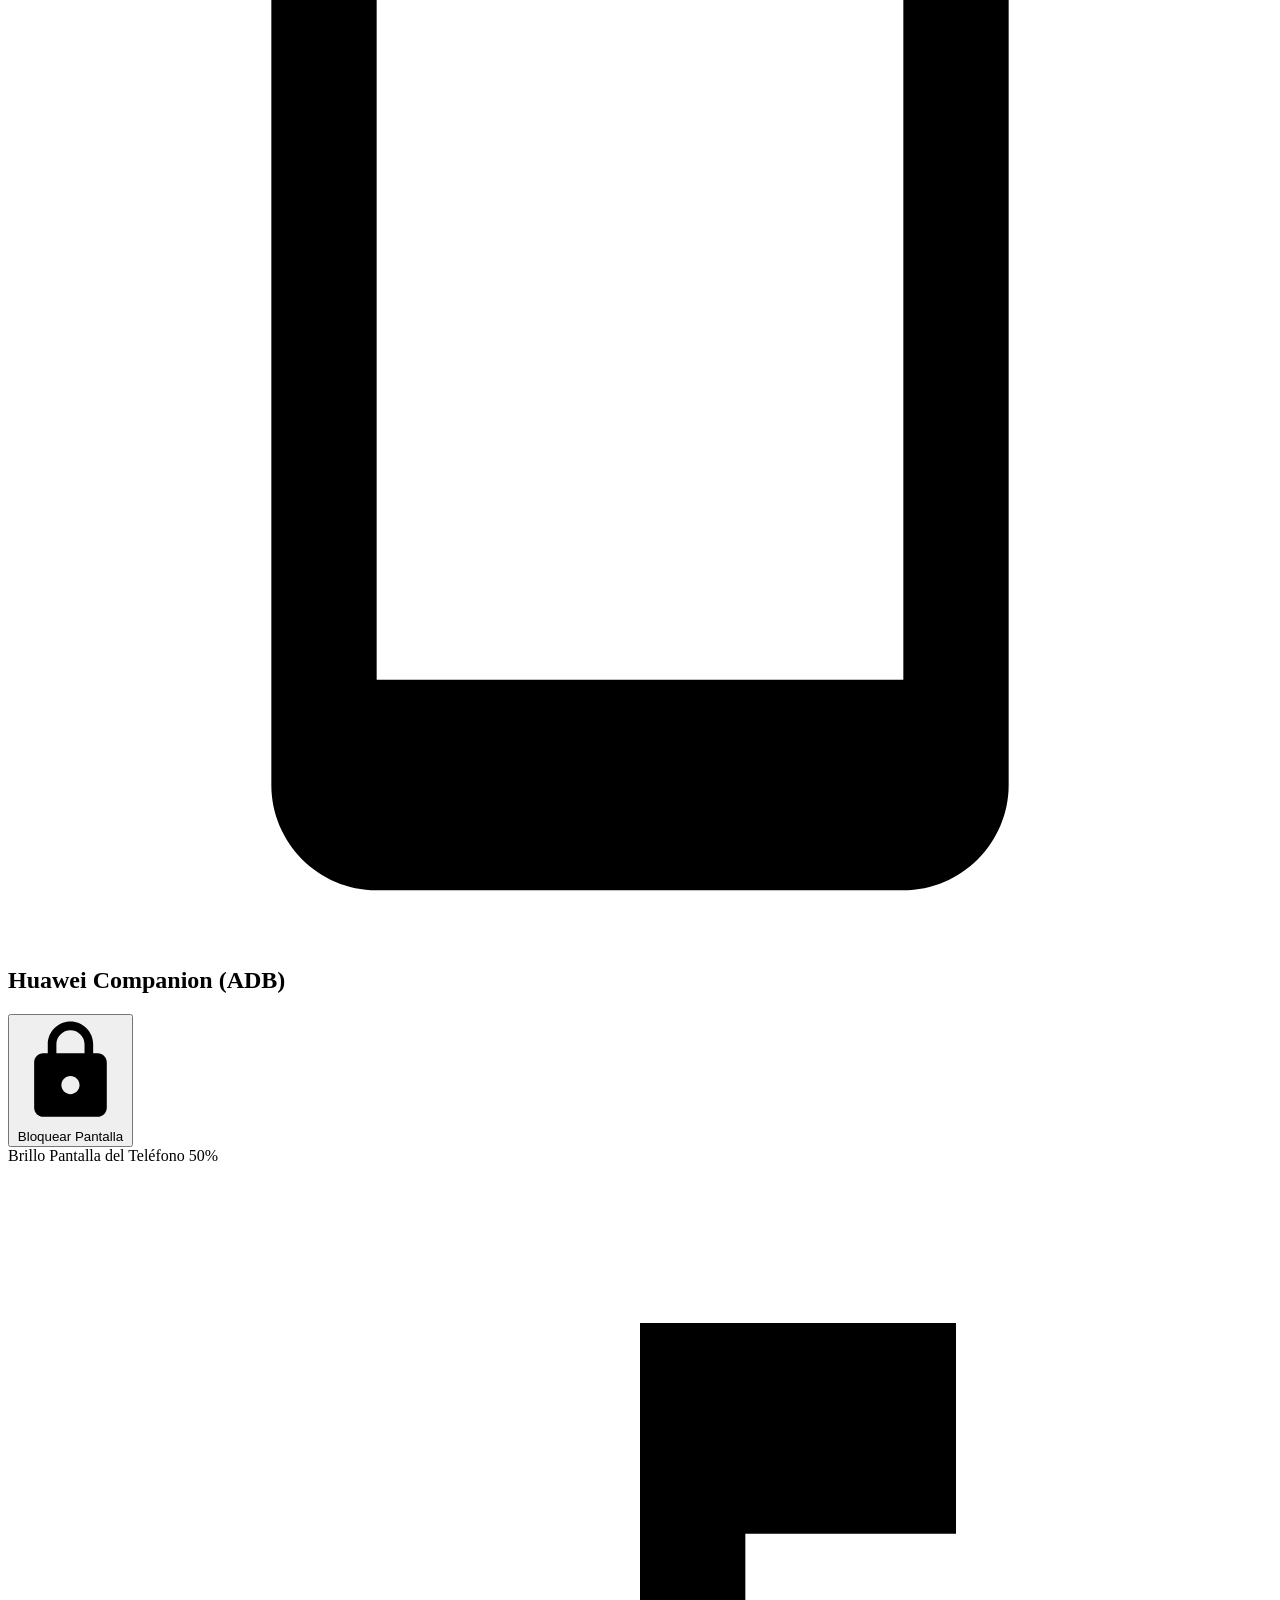
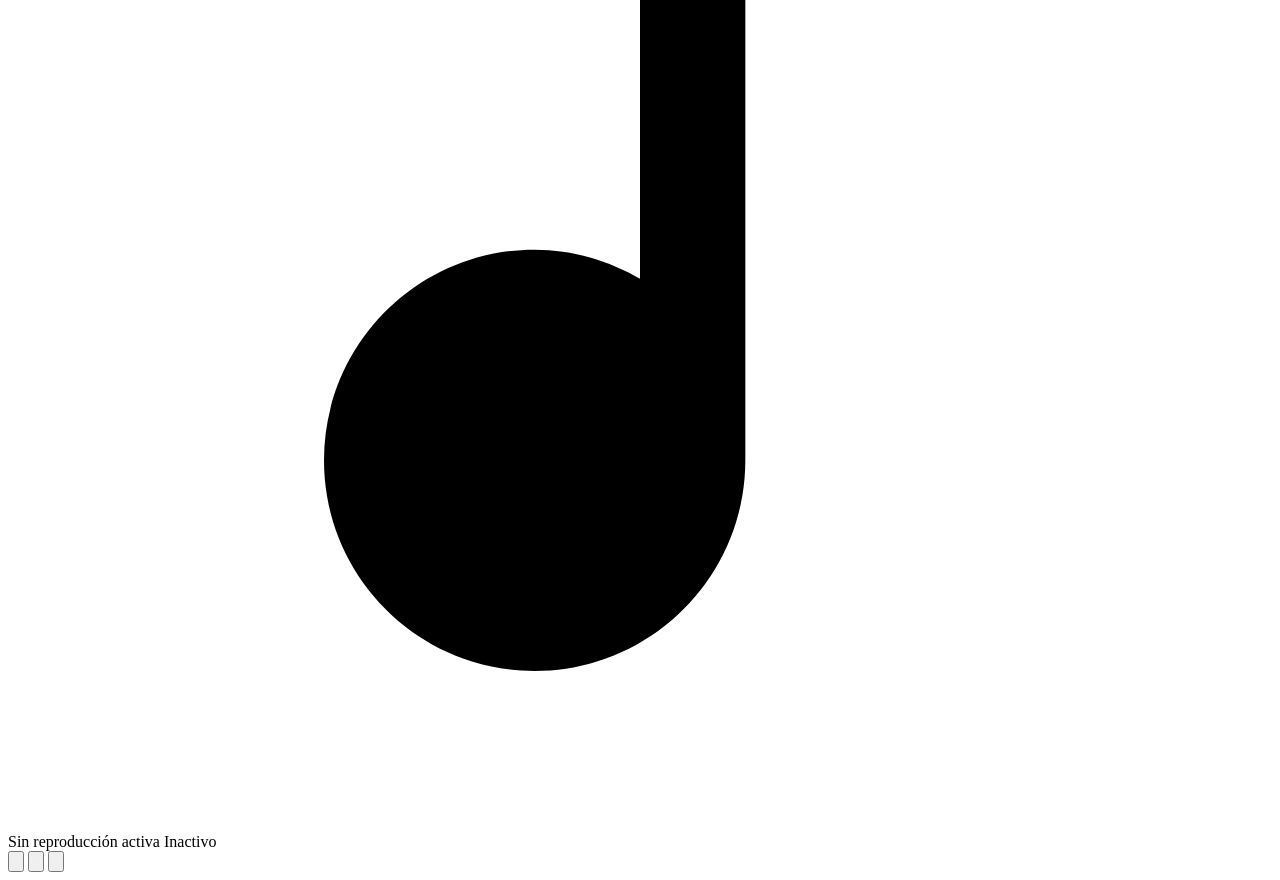
==== commit 76c99556: "fix(niri-deck): clean stream aggregation, sort workspaces, tabular chips & add ADB companion control" ====
--- a/go-niri-deck/web/index.html
+++ b/go-niri-deck/web/index.html
@@ -2,11 +2,13 @@
 <html lang="es">
 <head>
   <meta charset="UTF-8">
-  <meta name="viewport" content="width=device-width, initial-scale=1.0, maximum-scale=1.0, user-scalable=no">
+  <meta name="viewport" content="width=device-width, initial-scale=1.0, maximum-scale=1.0, user-scalable=no, viewport-fit=cover">
   <meta name="theme-color" content="#11111b">
   <meta name="mobile-web-app-capable" content="yes">
+  <meta name="apple-mobile-web-app-capable" content="yes">
   <meta name="apple-mobile-web-app-status-bar-style" content="black-translucent">
   <title>sane-deck • M3 Companion</title>
+  <link rel="manifest" href="/manifest.json">
   <link rel="stylesheet" href="/style.css">
 </head>
 <body>
@@ -16,19 +18,26 @@
       <div class="brand">
         <span class="status-dot" id="conn-dot"></span>
         <span class="brand-title">sane-deck</span>
+        <button class="icon-chip-btn" id="btn-fullscreen" title="Pantalla Completa">
+          <svg viewBox="0 0 24 24"><path d="M7 14H5v5h5v-2H7v-3zm-2-4h2V7h3V5H5v5zm12 7h-3v2h5v-5h-2v3zM14 5v2h3v3h2V5h-5z"/></svg>
+        </button>
       </div>
       <div class="telemetry-chips">
-        <div class="m3-chip" id="chip-ram">
+        <div class="m3-chip" id="chip-phone" title="Batería del Teléfono (ADB)">
+          <svg class="chip-icon" viewBox="0 0 24 24"><path d="M17 1.01L7 1c-1.1 0-2 .9-2 2v18c0 1.1.9 2 2 2h10c1.1 0 2-.9 2-2V3c0-1.1-.9-1.99-2-1.99zM17 19H7V5h10v14z"/></svg>
+          <span id="stat-phone">--%</span>
+        </div>
+        <div class="m3-chip" id="chip-ram" title="Memoria RAM">
           <svg class="chip-icon" viewBox="0 0 24 24"><path d="M2 7h20v10H2V7zm2 2v6h16V9H4zm3 1h2v4H7v-4zm4 0h2v4h-2v-4zm4 0h2v4h-2v-4z"/></svg>
-          <span id="stat-ram">-- MB</span>
-        </div>
-        <div class="m3-chip" id="chip-cpu">
+          <span id="stat-ram">-- GB</span>
+        </div>
+        <div class="m3-chip" id="chip-cpu" title="Uso de CPU">
           <svg class="chip-icon" viewBox="0 0 24 24"><path d="M5 5h14v14H5V5zm2 2v10h10V7H7zm2-4h2v2H9V3zm4 0h2v2h-2V3zm-4 16h2v2H9v-2zm4 0h2v2h-2v-2zM1 9h2v2H1V9zm0 4h2v2H1v-2zm20-4h2v2h-2V9zm0 4h2v2h-2v-2z"/></svg>
-          <span id="stat-cpu">-- %</span>
-        </div>
-        <div class="m3-chip" id="chip-gpu">
+          <span id="stat-cpu">--%</span>
+        </div>
+        <div class="m3-chip" id="chip-gpu" title="Temperatura GPU">
           <svg class="chip-icon" viewBox="0 0 24 24"><path d="M12 2C6.48 2 2 6.48 2 12s4.48 10 10 10 10-4.48 10-10S17.52 2 12 2zm1 15h-2v-6h2v6zm0-8h-2V7h2v2z"/></svg>
-          <span id="stat-gpu">-- °C</span>
+          <span id="stat-gpu">--°C</span>
         </div>
       </div>
     </header>
@@ -44,14 +53,23 @@
           </div>
           <button class="m3-button mic-button" id="mic-toggle-btn" aria-label="Silenciar Micrófono">
             <svg id="mic-icon" viewBox="0 0 24 24"><path d="M12 14c1.66 0 3-1.34 3-3V5c0-1.66-1.34-3-3-3S9 3.34 9 5v6c0 1.66 1.34 3 3 3zm-1-9c0-.55.45-1 1-1s1 .45 1 1v6c0 .55-.45 1-1 1s-1-.45-1-1V5zm6 6c0 2.76-2.24 5-5 5s-5-2.24-5-5H5c0 3.53 2.61 6.43 6 6.92V21h2v-3.08c3.39-.49 6-3.39 6-6.92h-2z"/></svg>
-            <span id="mic-status-label">Micrófono</span>
-          </button>
+            <span id="mic-status-label">Mic Activo</span>
+          </button>
+        </div>
+
+        <!-- Audio Output (Sink) Switcher -->
+        <div class="sink-selector">
+          <span class="group-label">Salida de Audio Principal:</span>
+          <div class="chips-row" id="sinks-container">
+            <button class="m3-ws-chip active" id="sink-analog" data-sink="57">🎧 Audífonos (Ryzen HD)</button>
+            <button class="m3-ws-chip" id="sink-hdmi" data-sink="53">🔊 Pantalla (Ellesmere HDMI)</button>
+          </div>
         </div>
 
         <!-- Master Slider -->
         <div class="slider-row">
           <div class="slider-info">
-            <span class="slider-label">Master (Ryzen HD)</span>
+            <span class="slider-label">Volumen Maestro</span>
             <span class="slider-value" id="master-vol-val">70%</span>
           </div>
           <div class="m3-slider-container" id="master-slider-track">
@@ -60,9 +78,9 @@
           </div>
         </div>
 
-        <!-- Dynamic Streams Container -->
+        <!-- Dynamic Grouped Application Streams -->
         <div class="streams-list" id="streams-container">
-          <!-- Populated dynamically via JS (Zen, Vesktop, etc.) -->
+          <!-- Populated cleanly per-application (Zen, Vesktop, etc.) -->
         </div>
       </section>
 
@@ -87,12 +105,28 @@
         </div>
       </section>
 
-      <!-- Section 3: Quick Action Buttons -->
+      <!-- Section 3: Quick Focus & Apps -->
+      <section class="m3-card focus-card">
+        <div class="card-header">
+          <div class="card-title-group">
+            <svg class="section-icon" viewBox="0 0 24 24"><path d="M12 2C6.48 2 2 6.48 2 12s4.48 10 10 10 10-4.48 10-10S17.52 2 12 2zm-1 17.93c-3.95-.49-7-3.85-7-7.93 0-.62.08-1.21.21-1.79L9 15v1c0 1.1.9 2 2 2v1.93zm6.9-2.54c-.26-.81-1-1.39-1.9-1.39h-1v-3c0-.55-.45-1-1-1H8v-2h2c.55 0 1-.45 1-1V7h2c1.1 0 2-.9 2-2v-.41c2.93 1.19 5 4.06 5 7.41 0 2.08-.8 3.97-2.1 5.39z"/></svg>
+            <h2 class="card-title">Enfocar Aplicación</h2>
+          </div>
+        </div>
+        <div class="chips-row app-launchers">
+          <button class="m3-ws-chip" data-focus="zen">🌐 Zen Browser</button>
+          <button class="m3-ws-chip" data-focus="vesktop">💬 Vesktop</button>
+          <button class="m3-ws-chip" data-focus="antigravity">✨ Antigravity</button>
+          <button class="m3-ws-chip" data-focus="kitty">💻 Kitty</button>
+        </div>
+      </section>
+
+      <!-- Section 4: System Actions & Hardware Deck -->
       <section class="m3-card actions-card">
         <div class="card-header">
           <div class="card-title-group">
             <svg class="section-icon" viewBox="0 0 24 24"><path d="M13 3h-2v10h2V3zm4.83 2.17l-1.42 1.42C17.99 7.86 19 9.81 19 12c0 3.87-3.13 7-7 7s-7-3.13-7-7c0-2.19 1.01-4.14 2.58-5.42L6.17 5.17C4.23 6.82 3 9.26 3 12c0 4.97 4.03 9 9 9s9-4.03 9-9c0-2.74-1.23-5.18-3.17-6.83z"/></svg>
-            <h2 class="card-title">Atajos de Sistema</h2>
+            <h2 class="card-title">Atajos de Escritorio</h2>
           </div>
         </div>
 
@@ -124,7 +158,32 @@
         </div>
       </section>
 
-      <!-- Section 4: Media Controller (playerctl) -->
+      <!-- Section 5: Huawei Companion 24/7 Controls (ADB) -->
+      <section class="m3-card phone-card">
+        <div class="card-header">
+          <div class="card-title-group">
+            <svg class="section-icon" viewBox="0 0 24 24"><path d="M17 1.01L7 1c-1.1 0-2 .9-2 2v18c0 1.1.9 2 2 2h10c1.1 0 2-.9 2-2V3c0-1.1-.9-1.99-2-1.99zM17 19H7V5h10v14z"/></svg>
+            <h2 class="card-title">Huawei Companion (ADB)</h2>
+          </div>
+          <button class="m3-button phone-lock-btn" id="phone-screen-toggle" aria-label="Suspender Pantalla Celular">
+            <svg viewBox="0 0 24 24"><path d="M18 8h-1V6c0-2.76-2.24-5-5-5S7 3.24 7 6v2H6c-1.1 0-2 .9-2 2v10c0 1.1.9 2 2 2h12c1.1 0 2-.9 2-2V10c0-1.1-.9-2-2-2zm-6 9c-1.1 0-2-.9-2-2s.9-2 2-2 2 .9 2 2-.9 2-2 2zm3.1-9H8.9V6c0-1.71 1.39-3.1 3.1-3.1 1.71 0 3.1 1.39 3.1 3.1v2z"/></svg>
+            <span>Bloquear Pantalla</span>
+          </button>
+        </div>
+
+        <div class="slider-row">
+          <div class="slider-info">
+            <span class="slider-label">Brillo Pantalla del Teléfono</span>
+            <span class="slider-value" id="phone-brightness-val">50%</span>
+          </div>
+          <div class="m3-slider-container" id="phone-brightness-track">
+            <div class="m3-slider-fill" id="phone-brightness-fill" style="width: 50%;"></div>
+            <div class="m3-slider-thumb" id="phone-brightness-thumb" style="left: 50%;"></div>
+          </div>
+        </div>
+      </section>
+
+      <!-- Section 6: Media Controller (playerctl) -->
       <section class="m3-card media-card">
         <div class="media-info">
           <svg class="media-icon" viewBox="0 0 24 24"><path d="M12 3v10.55c-.59-.34-1.27-.55-2-.55-2.21 0-4 1.79-4 4s1.79 4 4 4 4-1.79 4-4V7h4V3h-6z"/></svg>
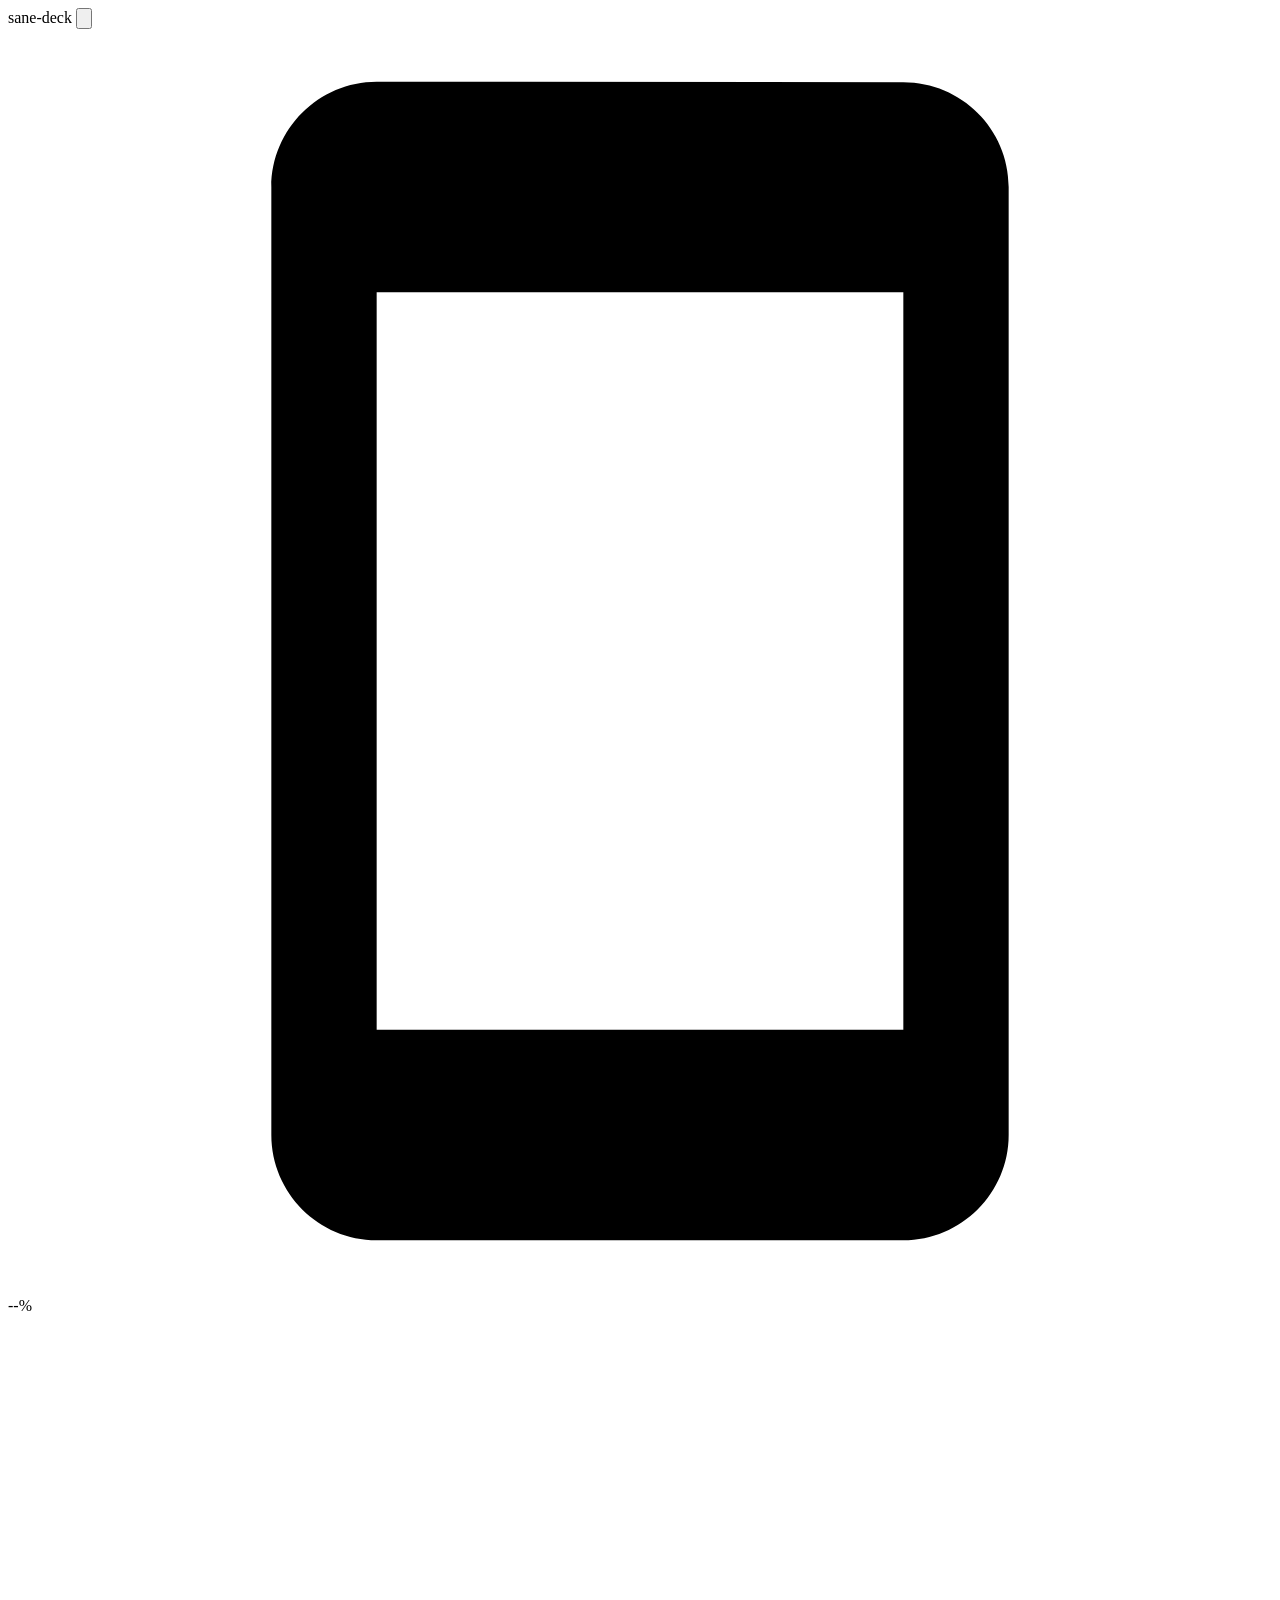
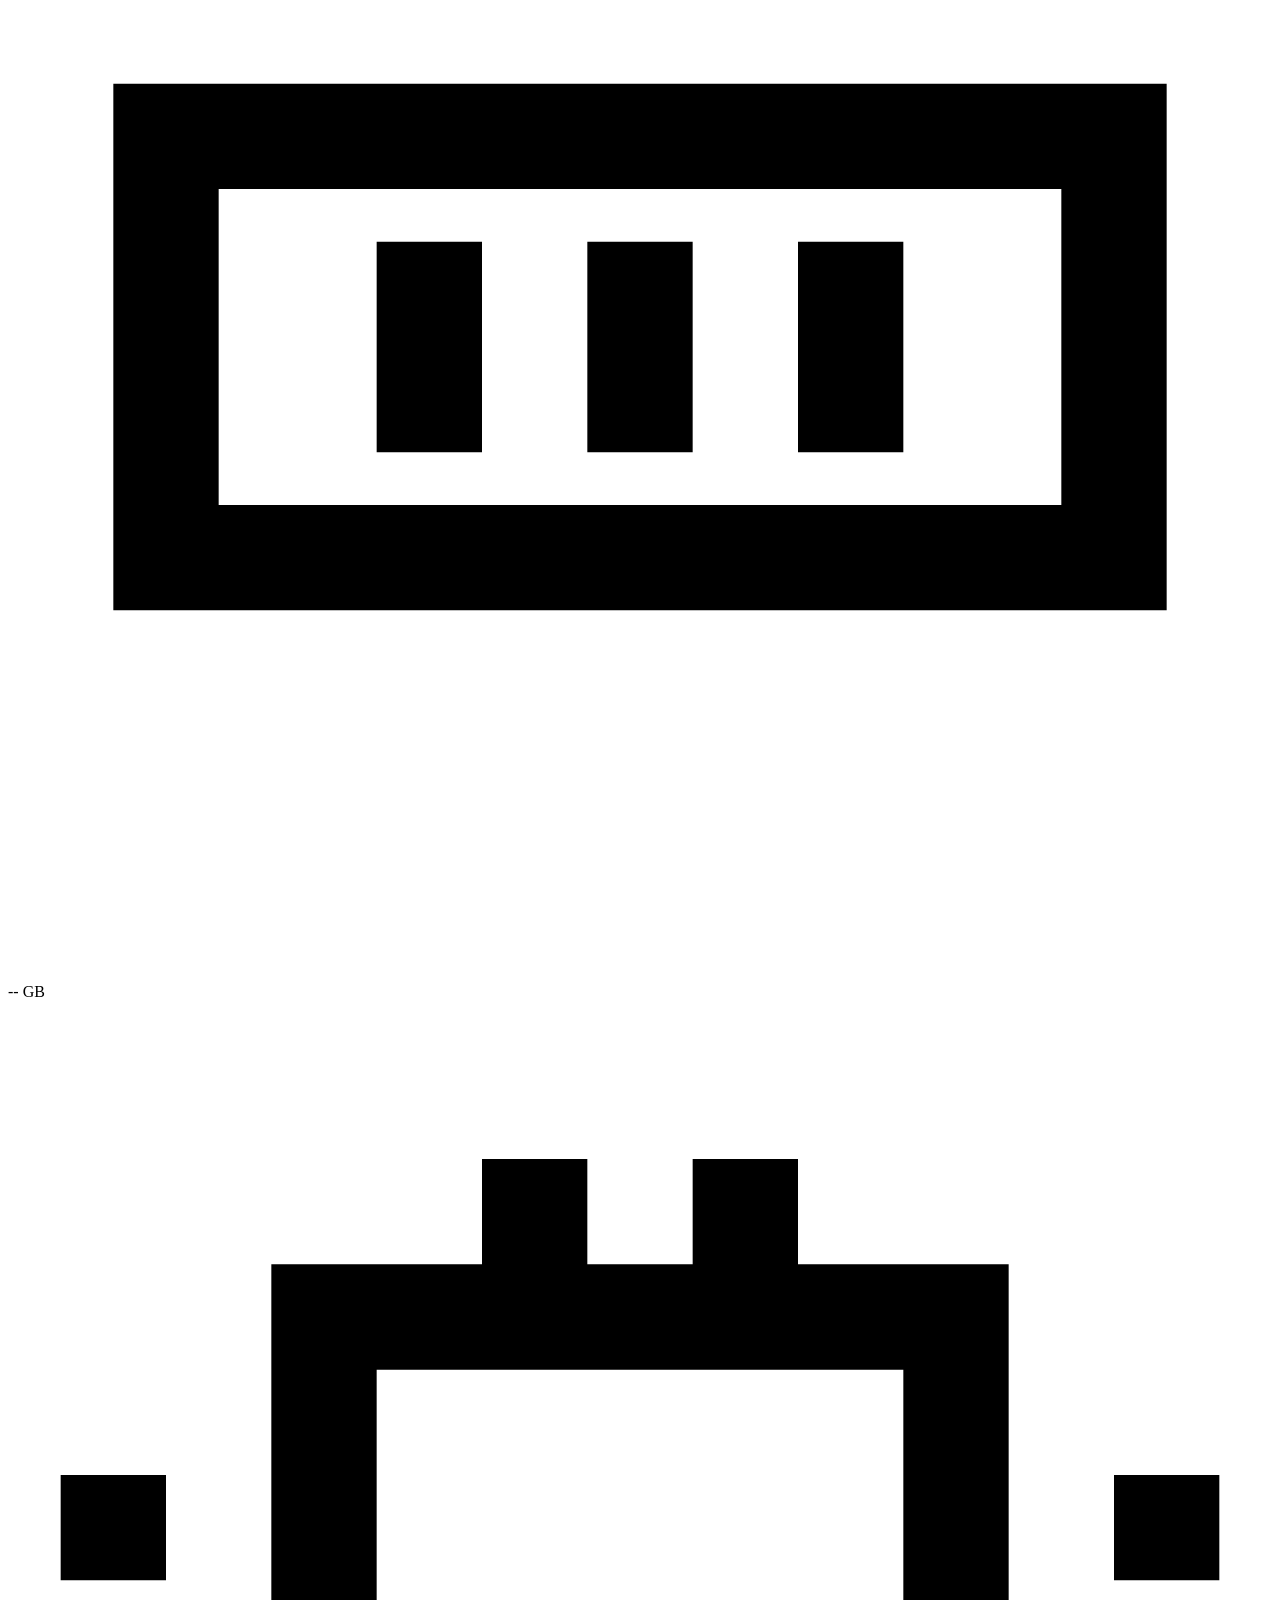
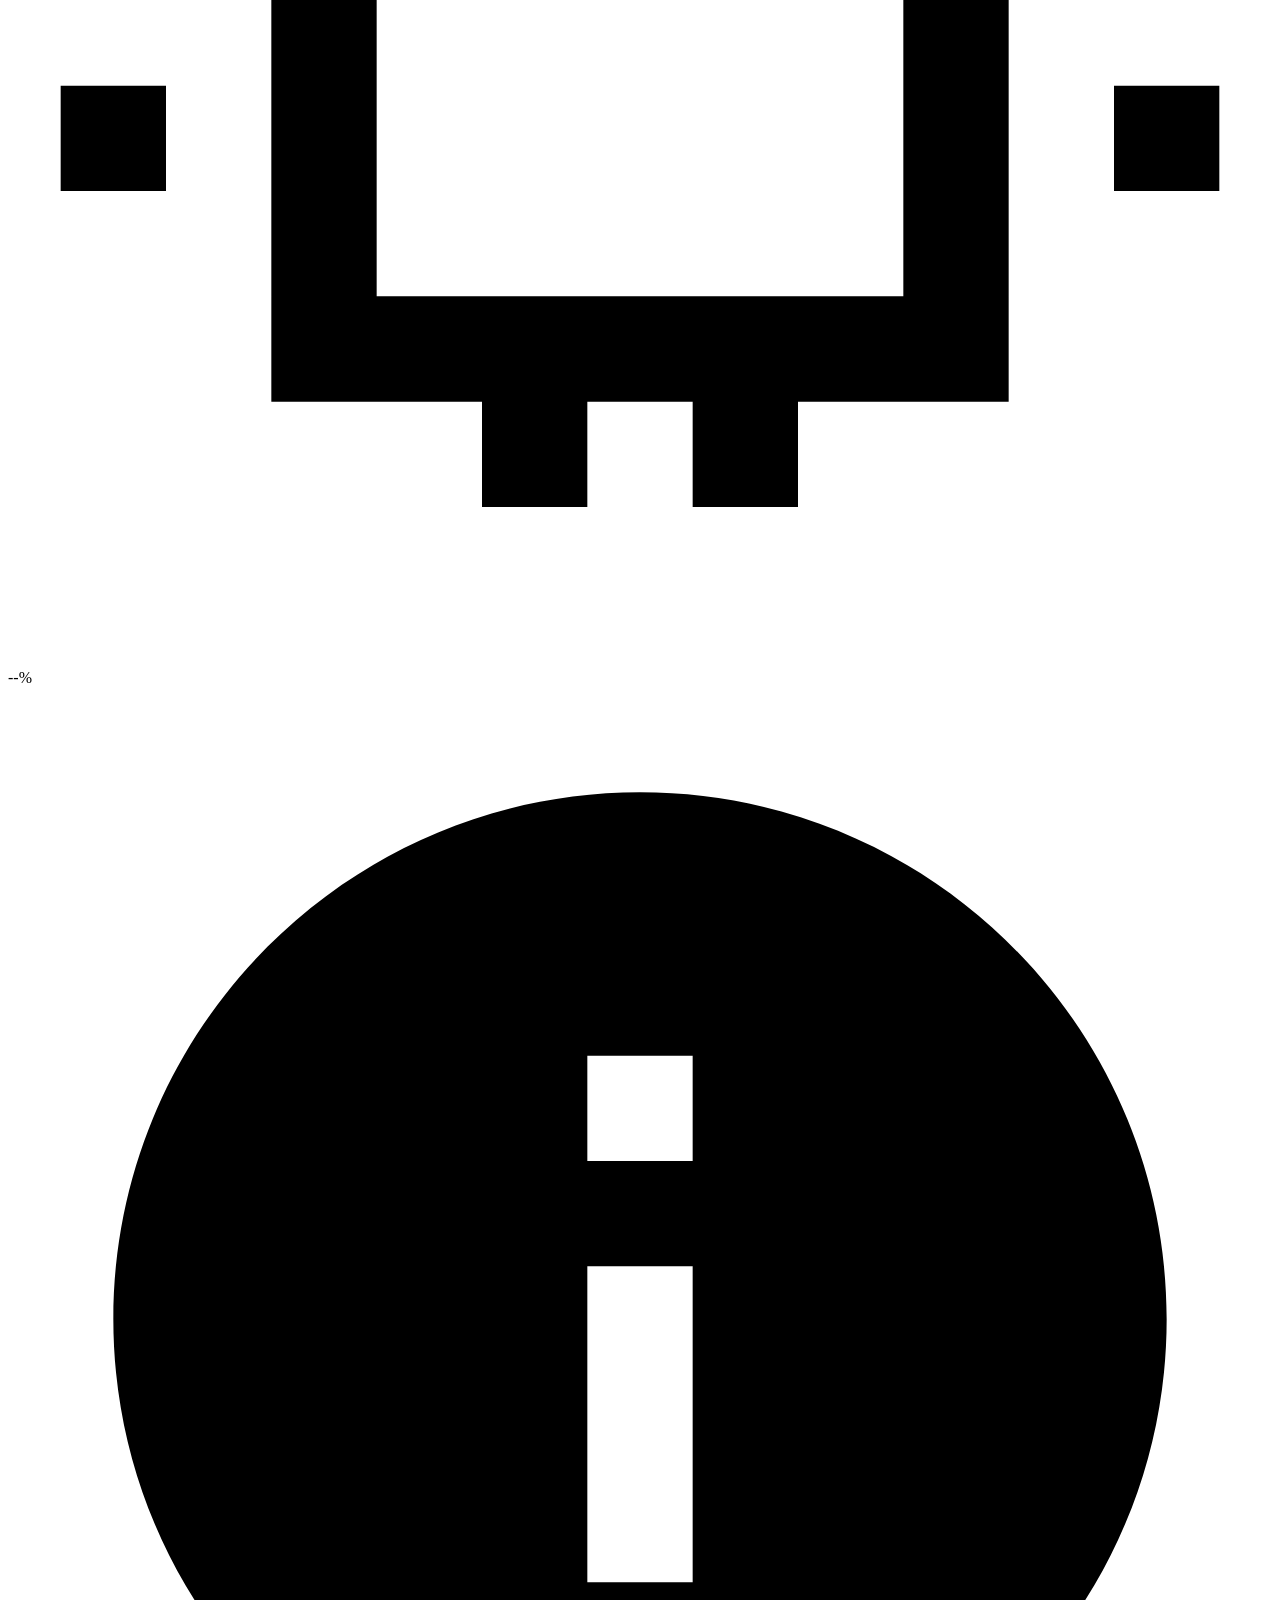
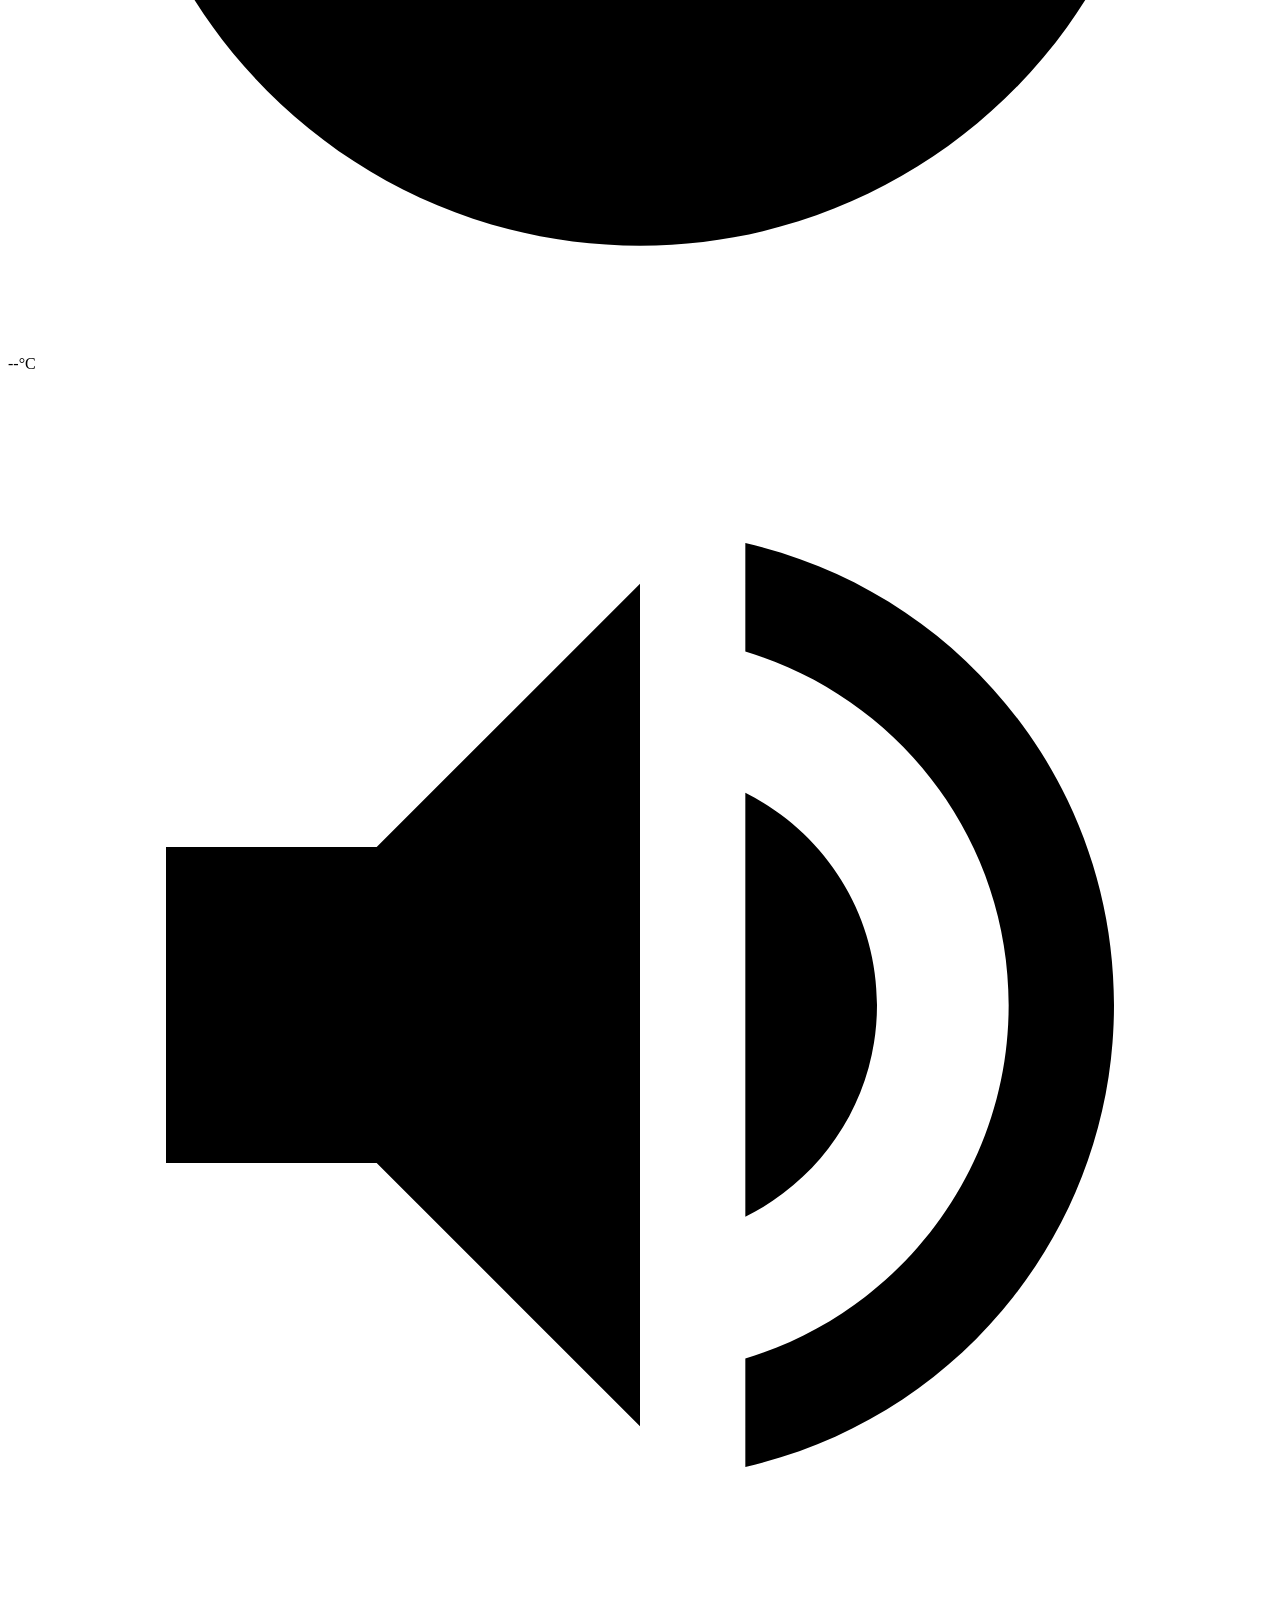
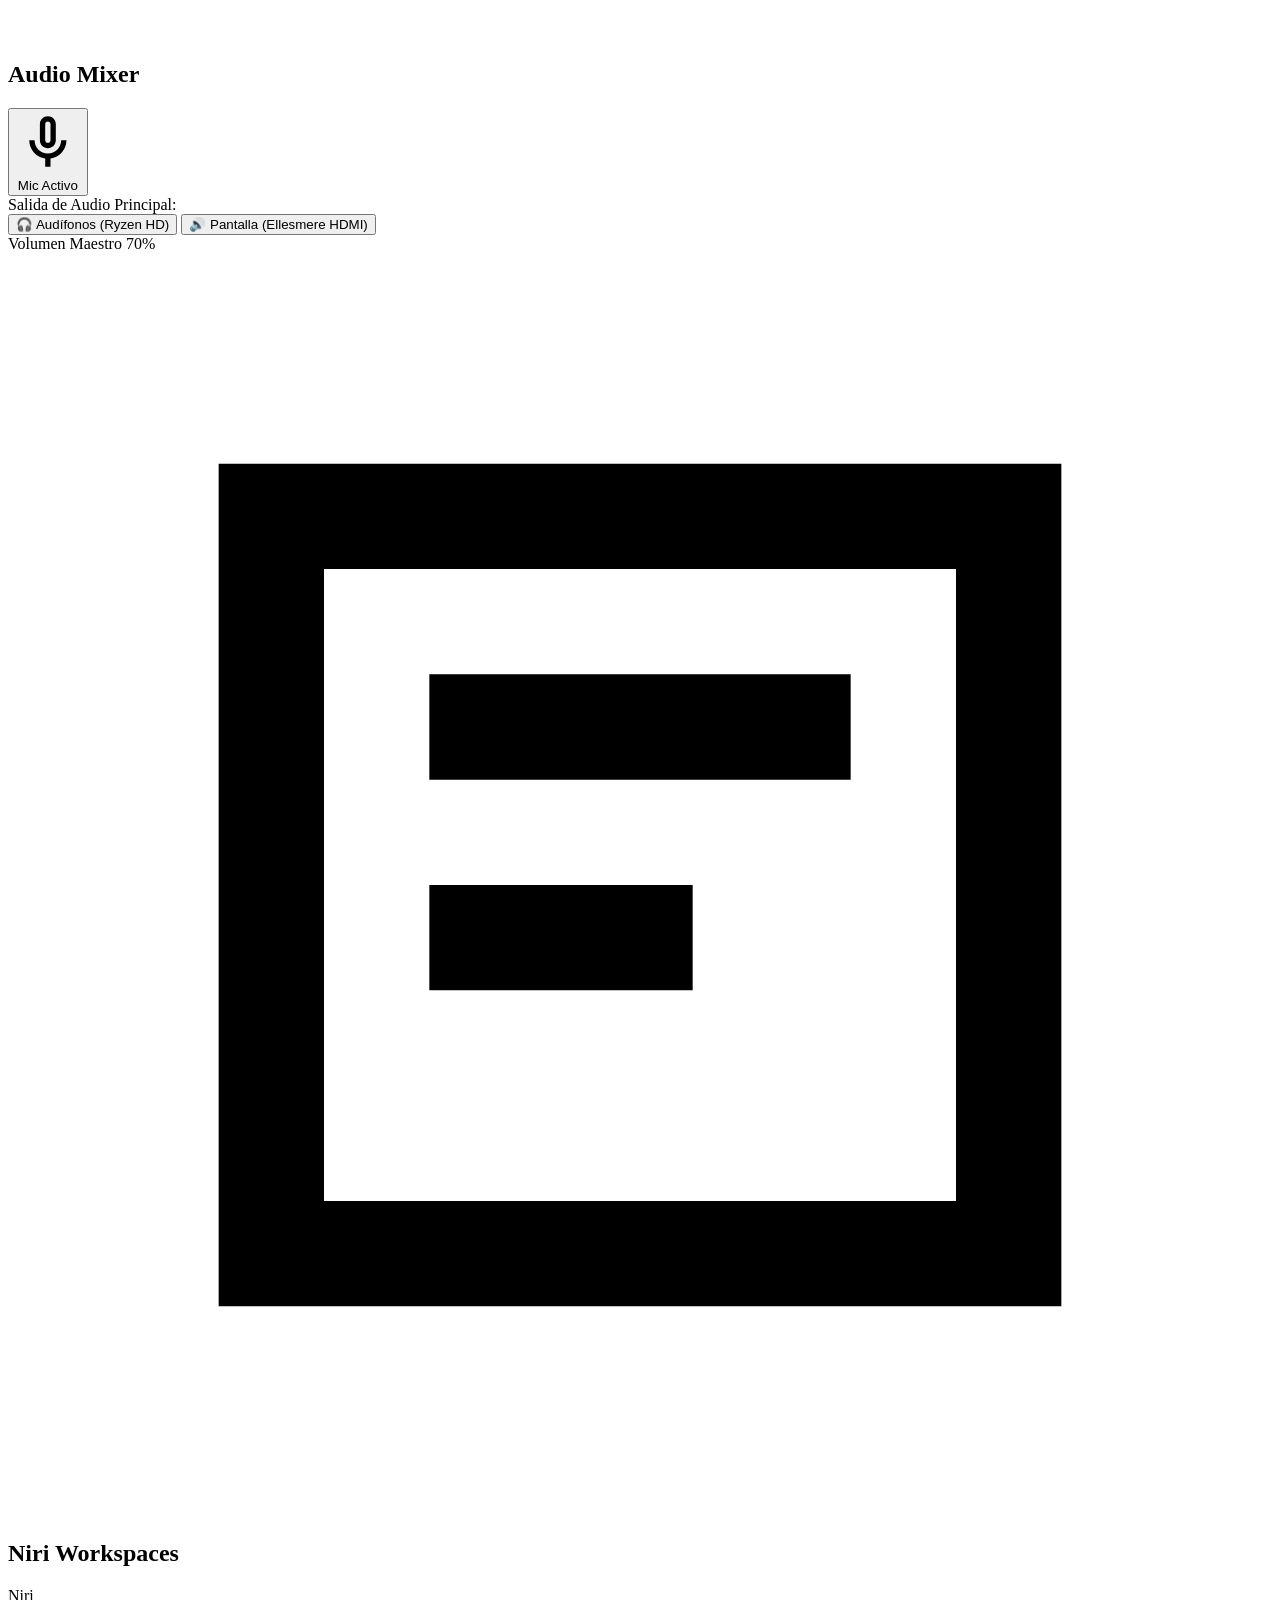
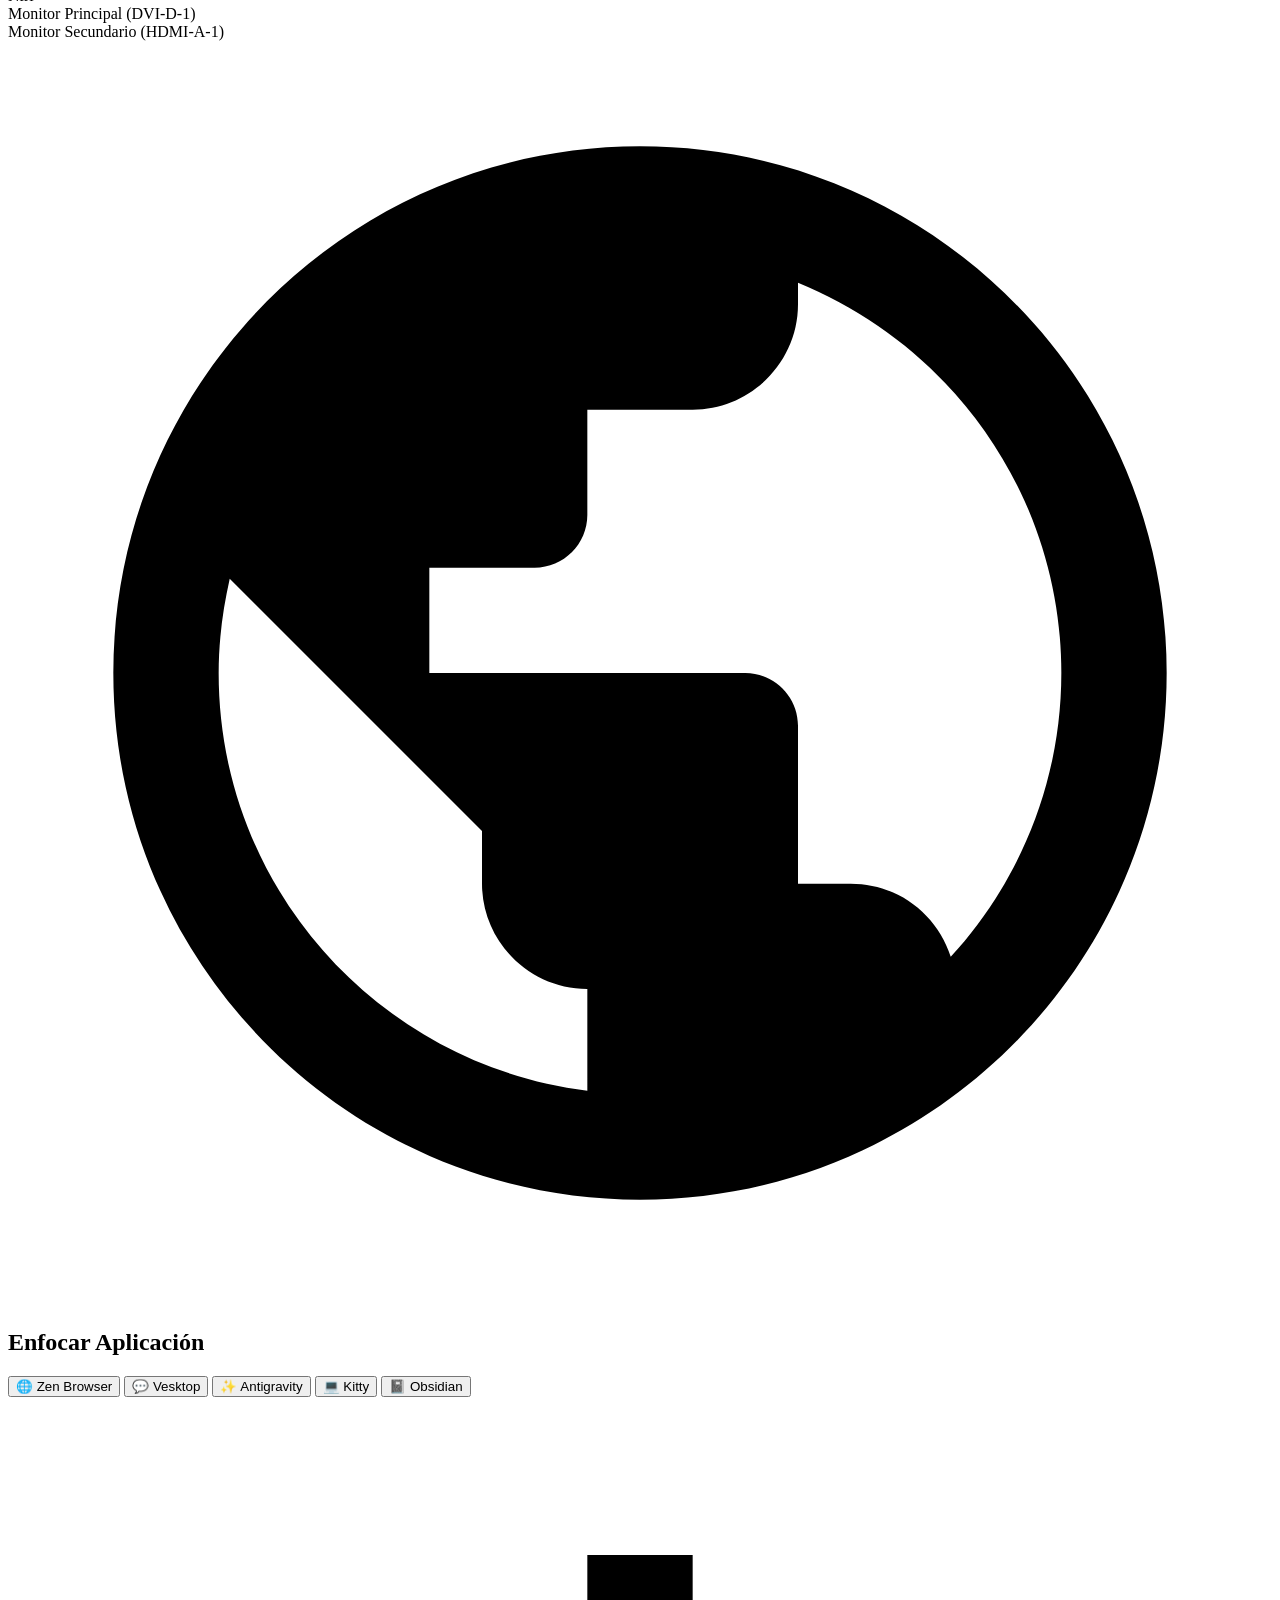
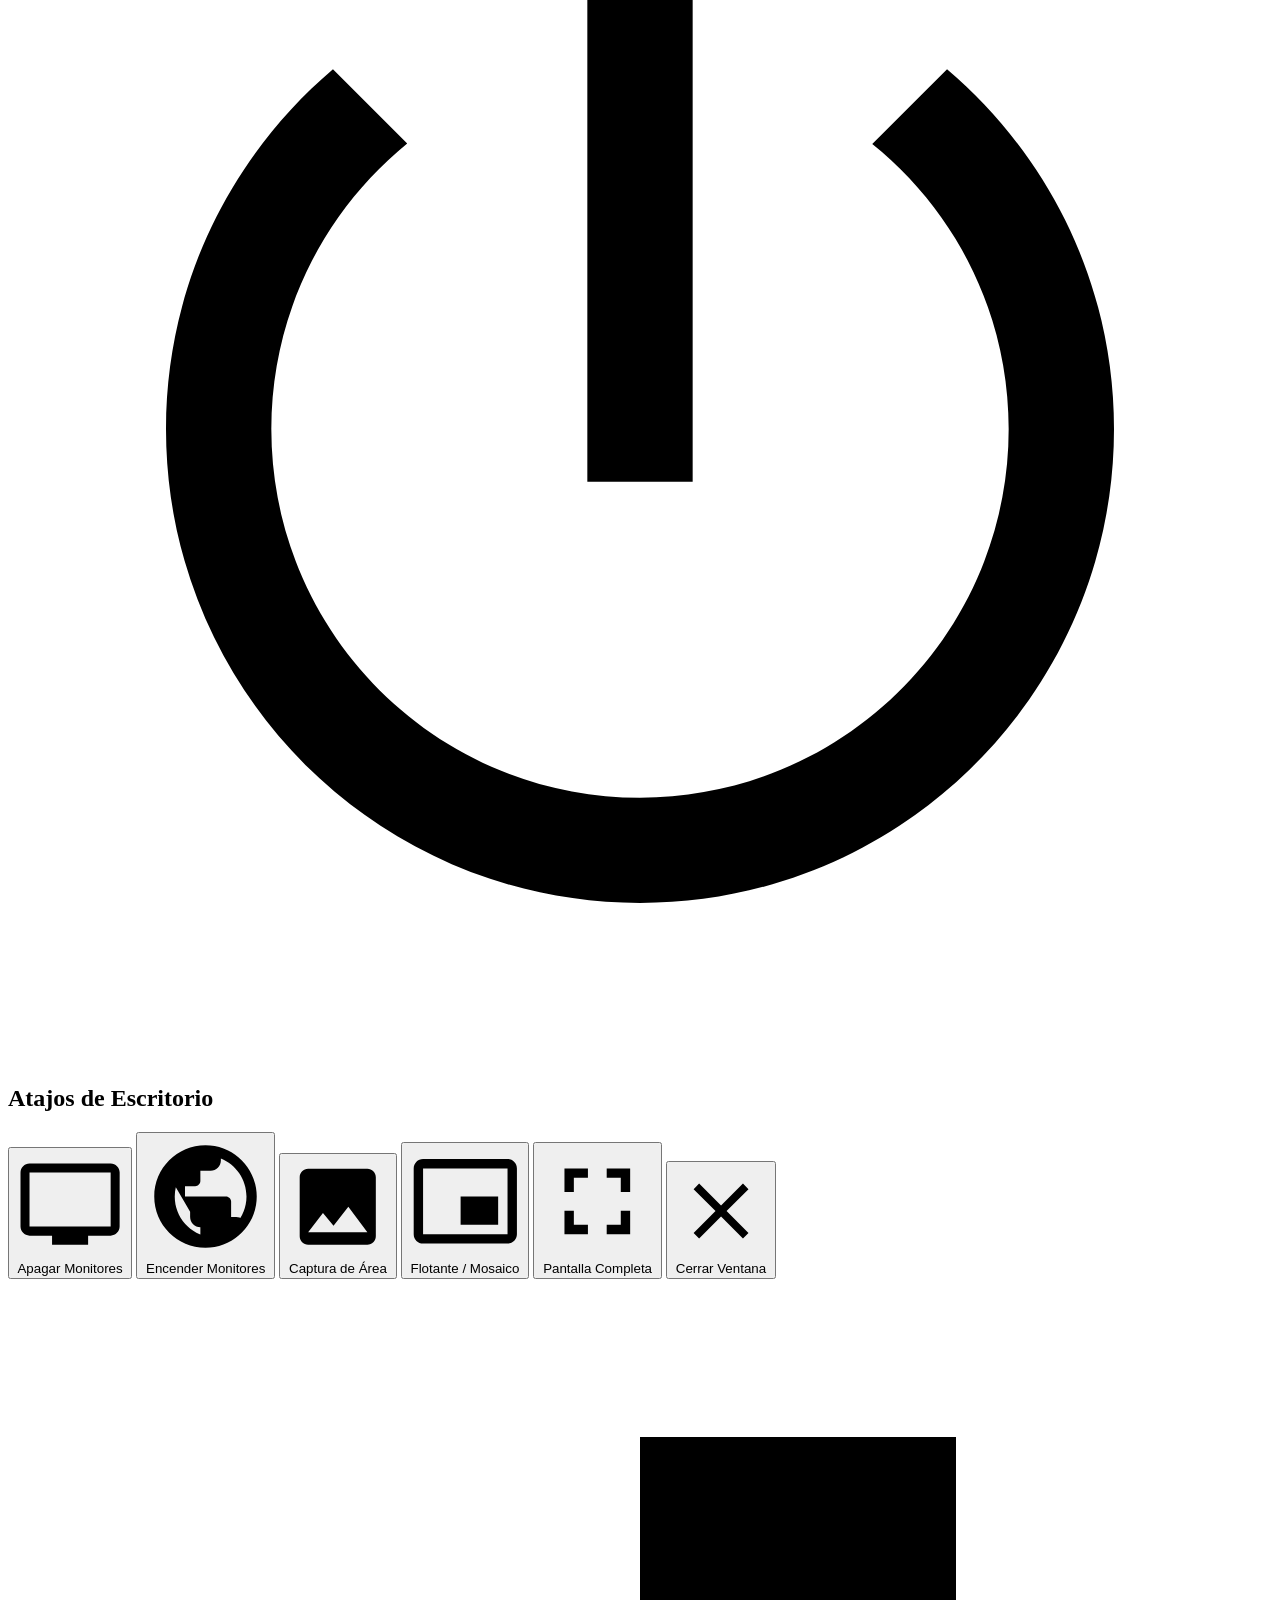
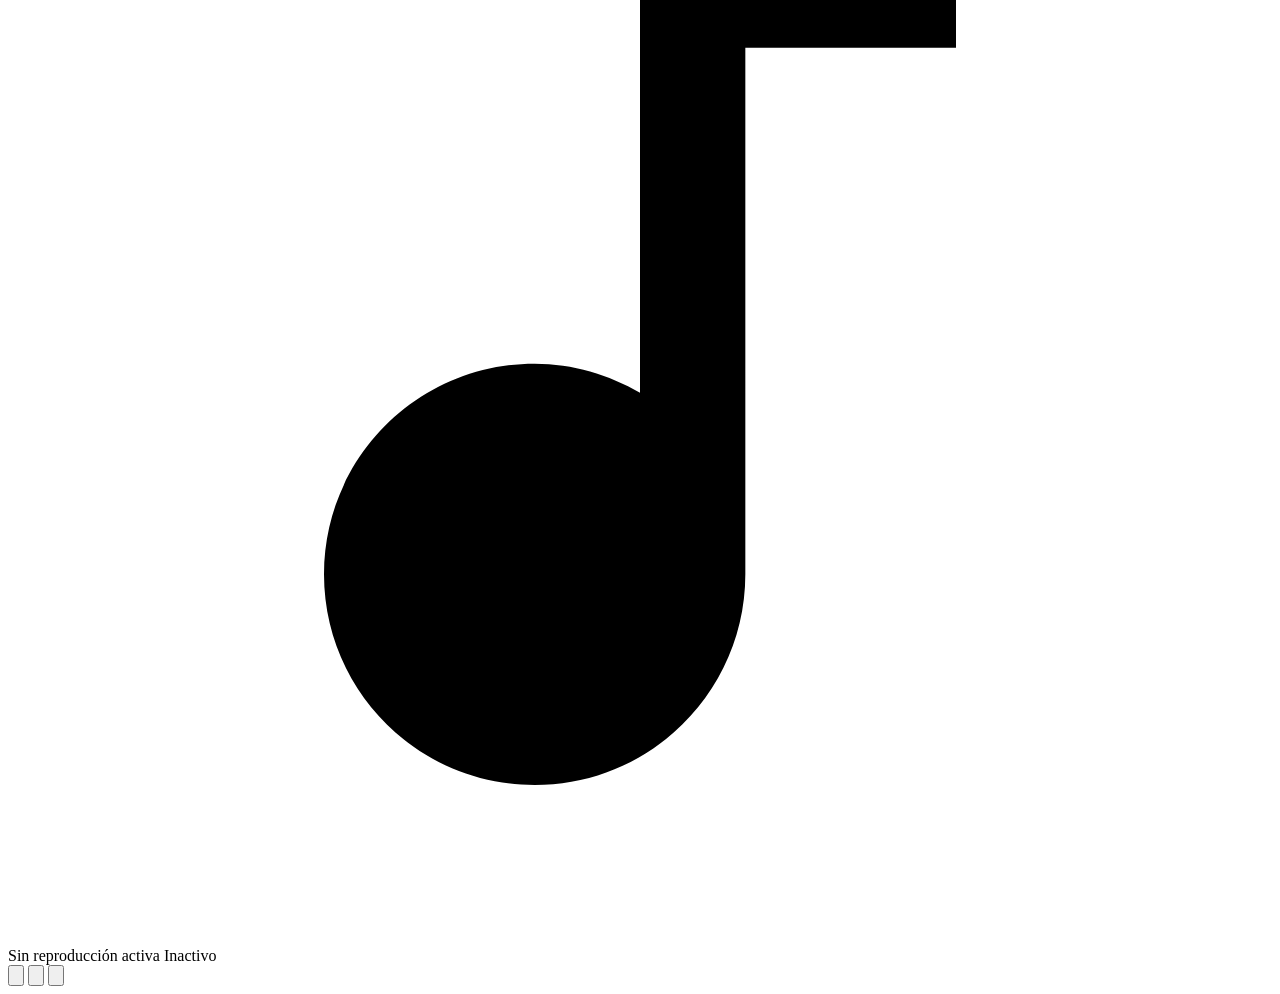
==== commit 6e421393: "fix(niri-deck): add CPU temp, remove phone brightness slider, add HTTP no-cache headers & defensive " ====
--- a/go-niri-deck/web/index.html
+++ b/go-niri-deck/web/index.html
@@ -8,8 +8,8 @@
   <meta name="apple-mobile-web-app-capable" content="yes">
   <meta name="apple-mobile-web-app-status-bar-style" content="black-translucent">
   <title>sane-deck • M3 Companion</title>
-  <link rel="manifest" href="/manifest.json">
-  <link rel="stylesheet" href="/style.css">
+  <link rel="manifest" href="/manifest.json?v=3">
+  <link rel="stylesheet" href="/style.css?v=3">
 </head>
 <body>
   <div class="deck-container">
@@ -27,15 +27,15 @@
           <svg class="chip-icon" viewBox="0 0 24 24"><path d="M17 1.01L7 1c-1.1 0-2 .9-2 2v18c0 1.1.9 2 2 2h10c1.1 0 2-.9 2-2V3c0-1.1-.9-1.99-2-1.99zM17 19H7V5h10v14z"/></svg>
           <span id="stat-phone">--%</span>
         </div>
-        <div class="m3-chip" id="chip-ram" title="Memoria RAM">
+        <div class="m3-chip" id="chip-ram" title="Memoria RAM Activa">
           <svg class="chip-icon" viewBox="0 0 24 24"><path d="M2 7h20v10H2V7zm2 2v6h16V9H4zm3 1h2v4H7v-4zm4 0h2v4h-2v-4zm4 0h2v4h-2v-4z"/></svg>
           <span id="stat-ram">-- GB</span>
         </div>
-        <div class="m3-chip" id="chip-cpu" title="Uso de CPU">
+        <div class="m3-chip" id="chip-cpu" title="Uso y Temperatura de CPU">
           <svg class="chip-icon" viewBox="0 0 24 24"><path d="M5 5h14v14H5V5zm2 2v10h10V7H7zm2-4h2v2H9V3zm4 0h2v2h-2V3zm-4 16h2v2H9v-2zm4 0h2v2h-2v-2zM1 9h2v2H1V9zm0 4h2v2H1v-2zm20-4h2v2h-2V9zm0 4h2v2h-2v-2z"/></svg>
           <span id="stat-cpu">--%</span>
         </div>
-        <div class="m3-chip" id="chip-gpu" title="Temperatura GPU">
+        <div class="m3-chip" id="chip-gpu" title="Temperatura GPU (Radeon)">
           <svg class="chip-icon" viewBox="0 0 24 24"><path d="M12 2C6.48 2 2 6.48 2 12s4.48 10 10 10 10-4.48 10-10S17.52 2 12 2zm1 15h-2v-6h2v6zm0-8h-2V7h2v2z"/></svg>
           <span id="stat-gpu">--°C</span>
         </div>
@@ -118,10 +118,11 @@
           <button class="m3-ws-chip" data-focus="vesktop">💬 Vesktop</button>
           <button class="m3-ws-chip" data-focus="antigravity">✨ Antigravity</button>
           <button class="m3-ws-chip" data-focus="kitty">💻 Kitty</button>
+          <button class="m3-ws-chip" data-focus="obsidian">📓 Obsidian</button>
         </div>
       </section>
 
-      <!-- Section 4: System Actions & Hardware Deck -->
+      <!-- Section 4: System Actions & Desktop Controls -->
       <section class="m3-card actions-card">
         <div class="card-header">
           <div class="card-title-group">
@@ -158,32 +159,7 @@
         </div>
       </section>
 
-      <!-- Section 5: Huawei Companion 24/7 Controls (ADB) -->
-      <section class="m3-card phone-card">
-        <div class="card-header">
-          <div class="card-title-group">
-            <svg class="section-icon" viewBox="0 0 24 24"><path d="M17 1.01L7 1c-1.1 0-2 .9-2 2v18c0 1.1.9 2 2 2h10c1.1 0 2-.9 2-2V3c0-1.1-.9-1.99-2-1.99zM17 19H7V5h10v14z"/></svg>
-            <h2 class="card-title">Huawei Companion (ADB)</h2>
-          </div>
-          <button class="m3-button phone-lock-btn" id="phone-screen-toggle" aria-label="Suspender Pantalla Celular">
-            <svg viewBox="0 0 24 24"><path d="M18 8h-1V6c0-2.76-2.24-5-5-5S7 3.24 7 6v2H6c-1.1 0-2 .9-2 2v10c0 1.1.9 2 2 2h12c1.1 0 2-.9 2-2V10c0-1.1-.9-2-2-2zm-6 9c-1.1 0-2-.9-2-2s.9-2 2-2 2 .9 2 2-.9 2-2 2zm3.1-9H8.9V6c0-1.71 1.39-3.1 3.1-3.1 1.71 0 3.1 1.39 3.1 3.1v2z"/></svg>
-            <span>Bloquear Pantalla</span>
-          </button>
-        </div>
-
-        <div class="slider-row">
-          <div class="slider-info">
-            <span class="slider-label">Brillo Pantalla del Teléfono</span>
-            <span class="slider-value" id="phone-brightness-val">50%</span>
-          </div>
-          <div class="m3-slider-container" id="phone-brightness-track">
-            <div class="m3-slider-fill" id="phone-brightness-fill" style="width: 50%;"></div>
-            <div class="m3-slider-thumb" id="phone-brightness-thumb" style="left: 50%;"></div>
-          </div>
-        </div>
-      </section>
-
-      <!-- Section 6: Media Controller (playerctl) -->
+      <!-- Section 5: Media Controller (playerctl) -->
       <section class="m3-card media-card">
         <div class="media-info">
           <svg class="media-icon" viewBox="0 0 24 24"><path d="M12 3v10.55c-.59-.34-1.27-.55-2-.55-2.21 0-4 1.79-4 4s1.79 4 4 4 4-1.79 4-4V7h4V3h-6z"/></svg>
@@ -207,6 +183,6 @@
     </main>
   </div>
 
-  <script src="/app.js"></script>
+  <script src="/app.js?v=3"></script>
 </body>
 </html>
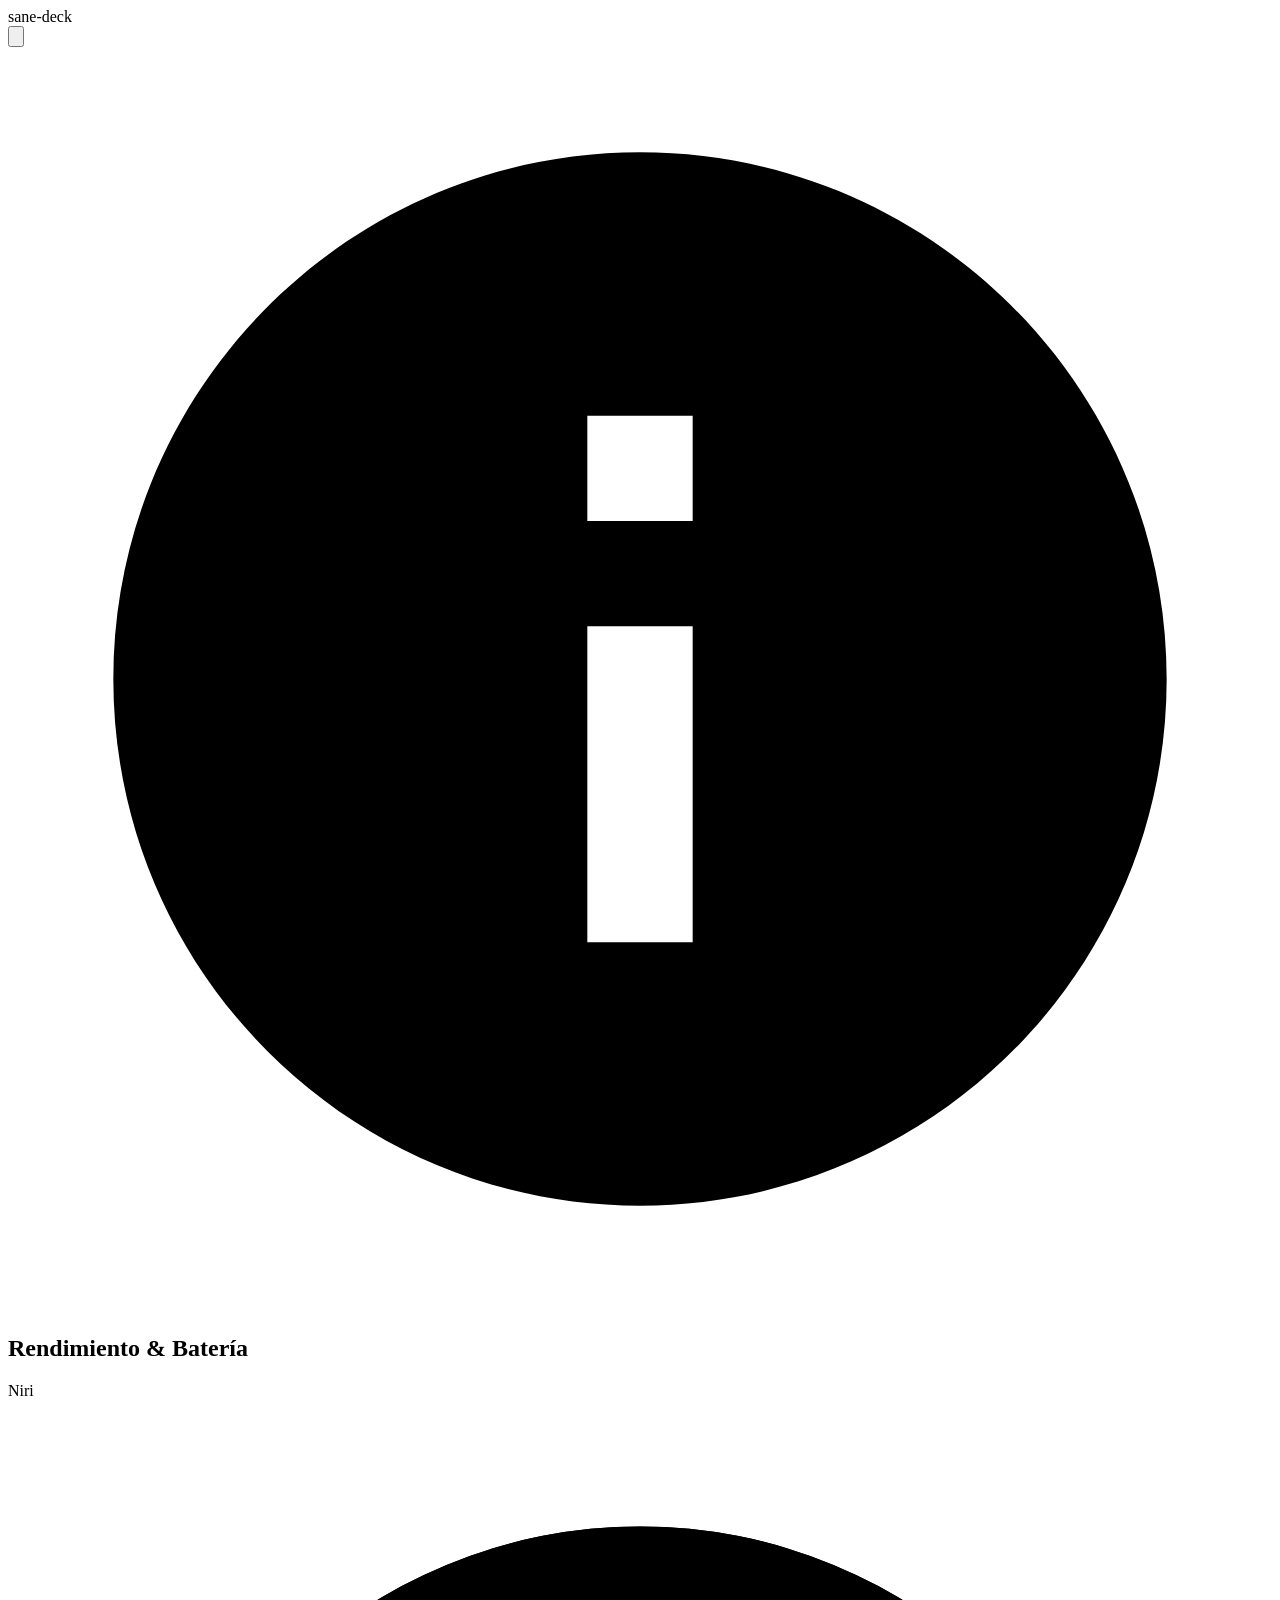
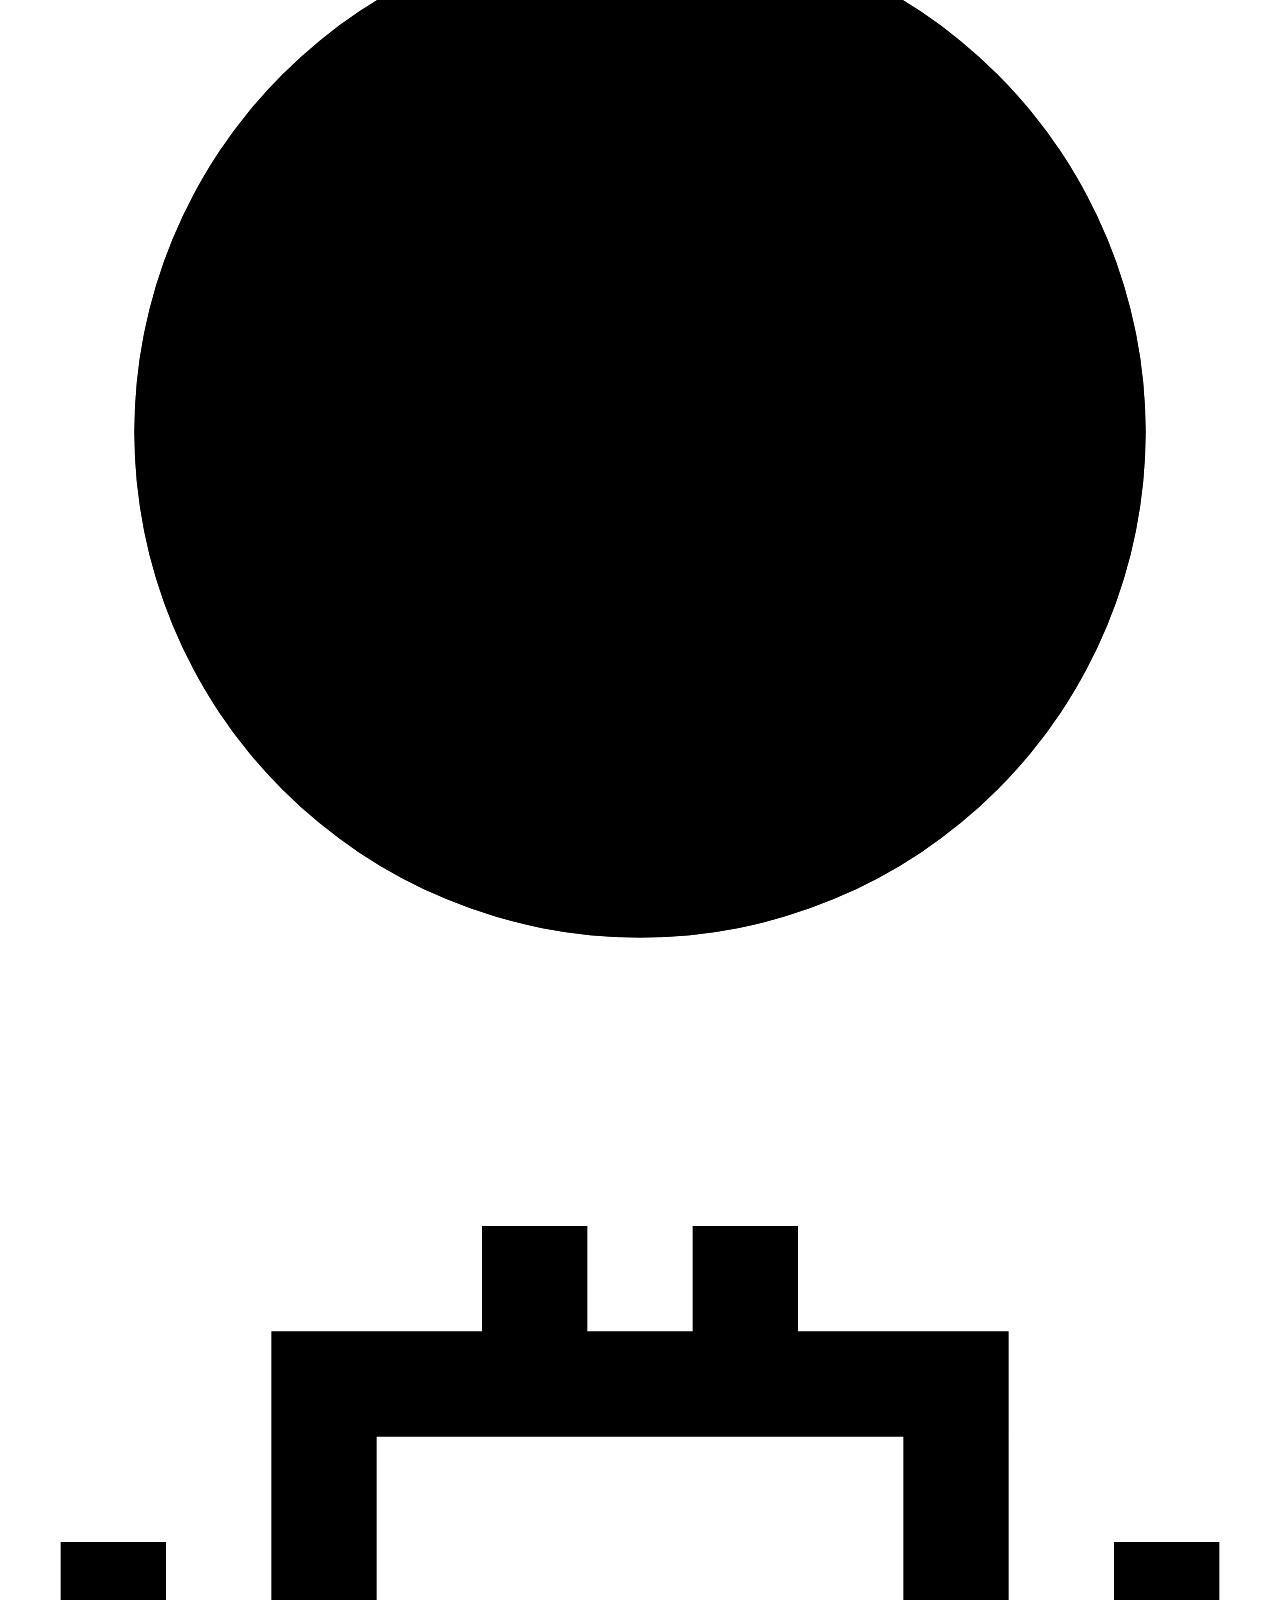
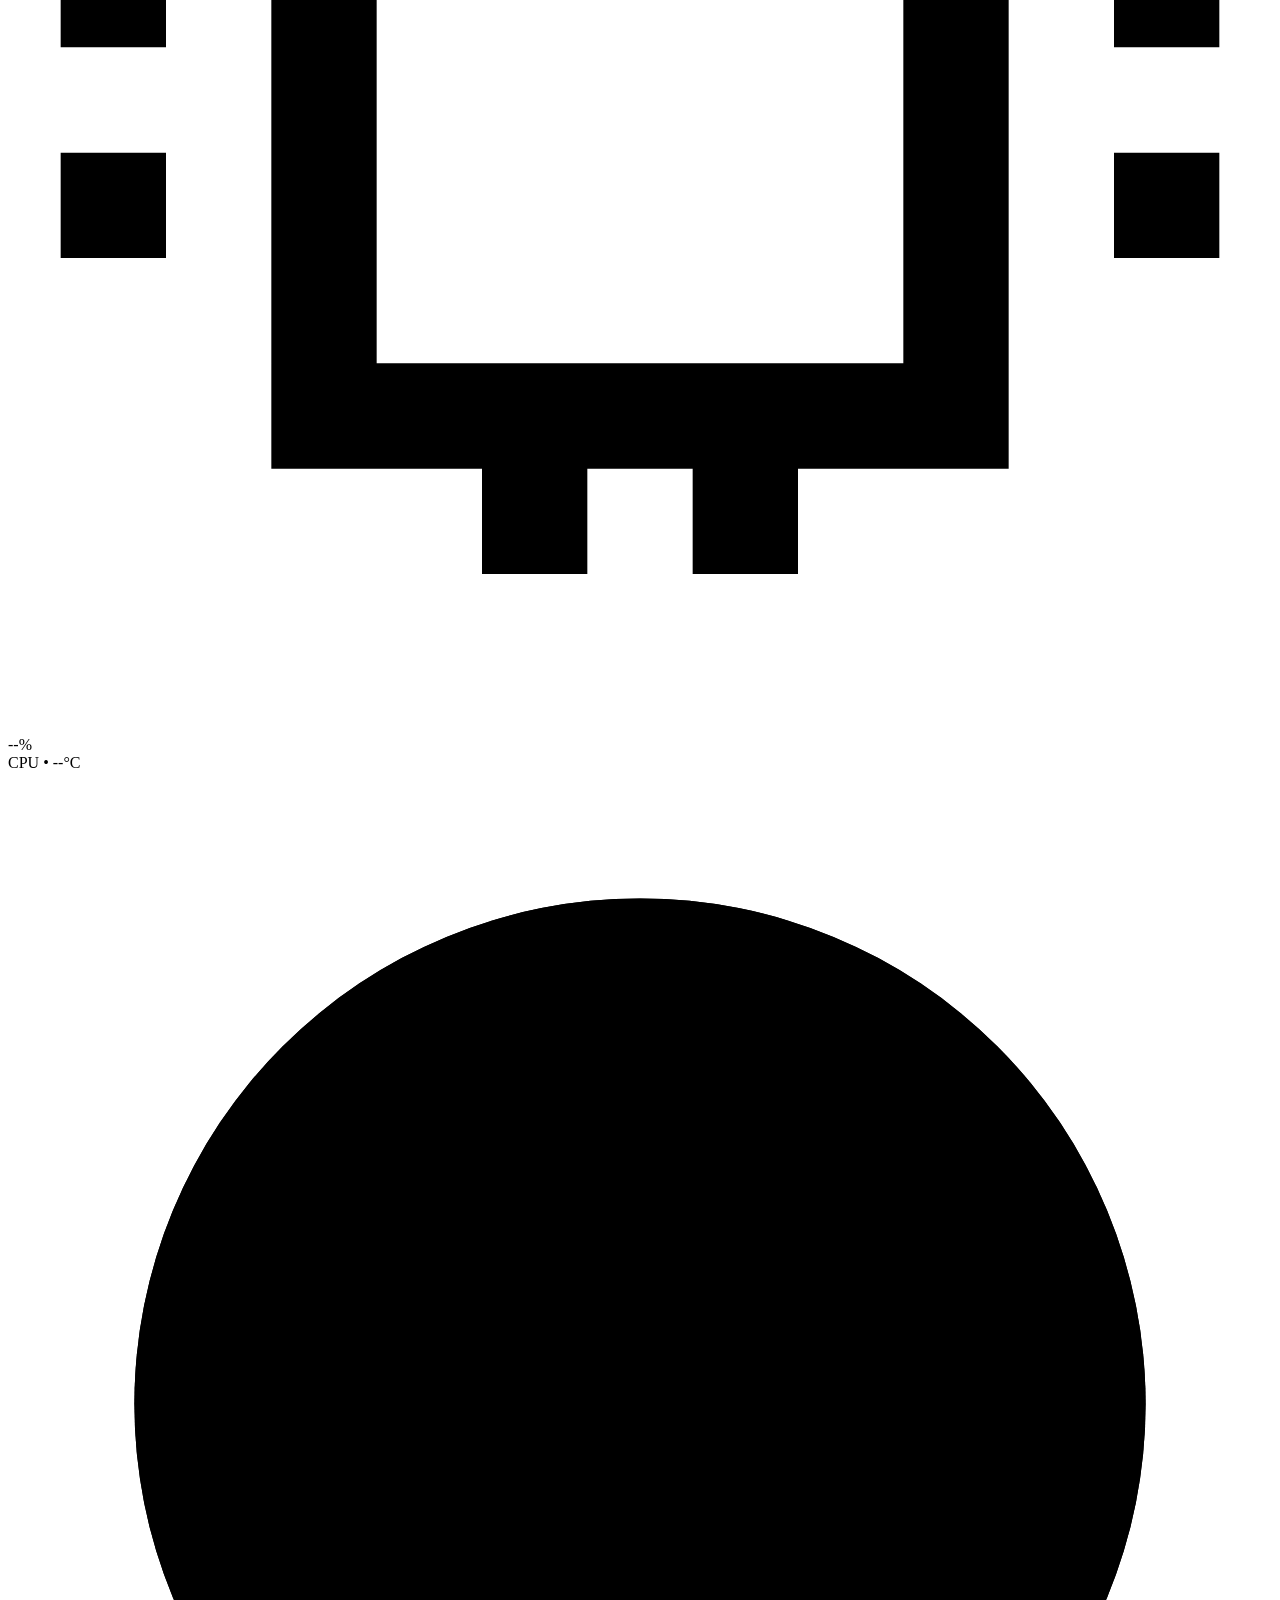
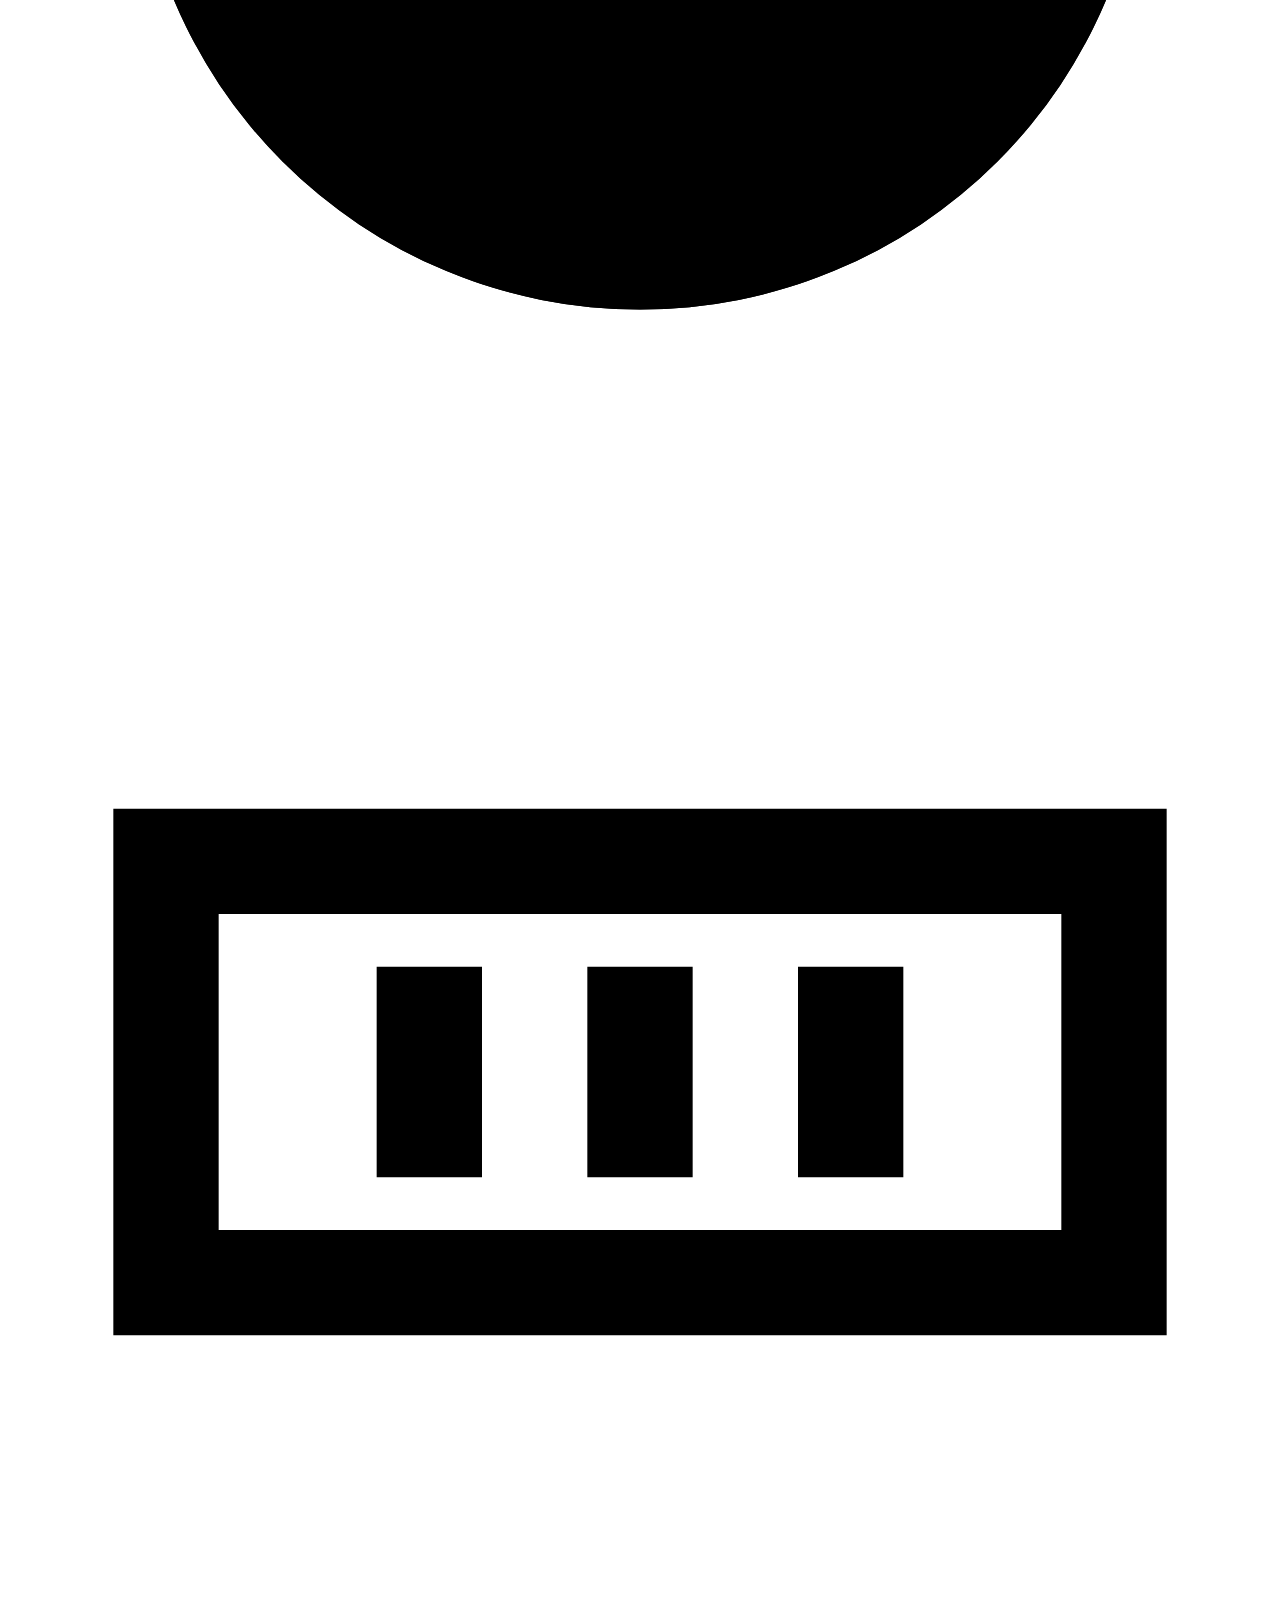
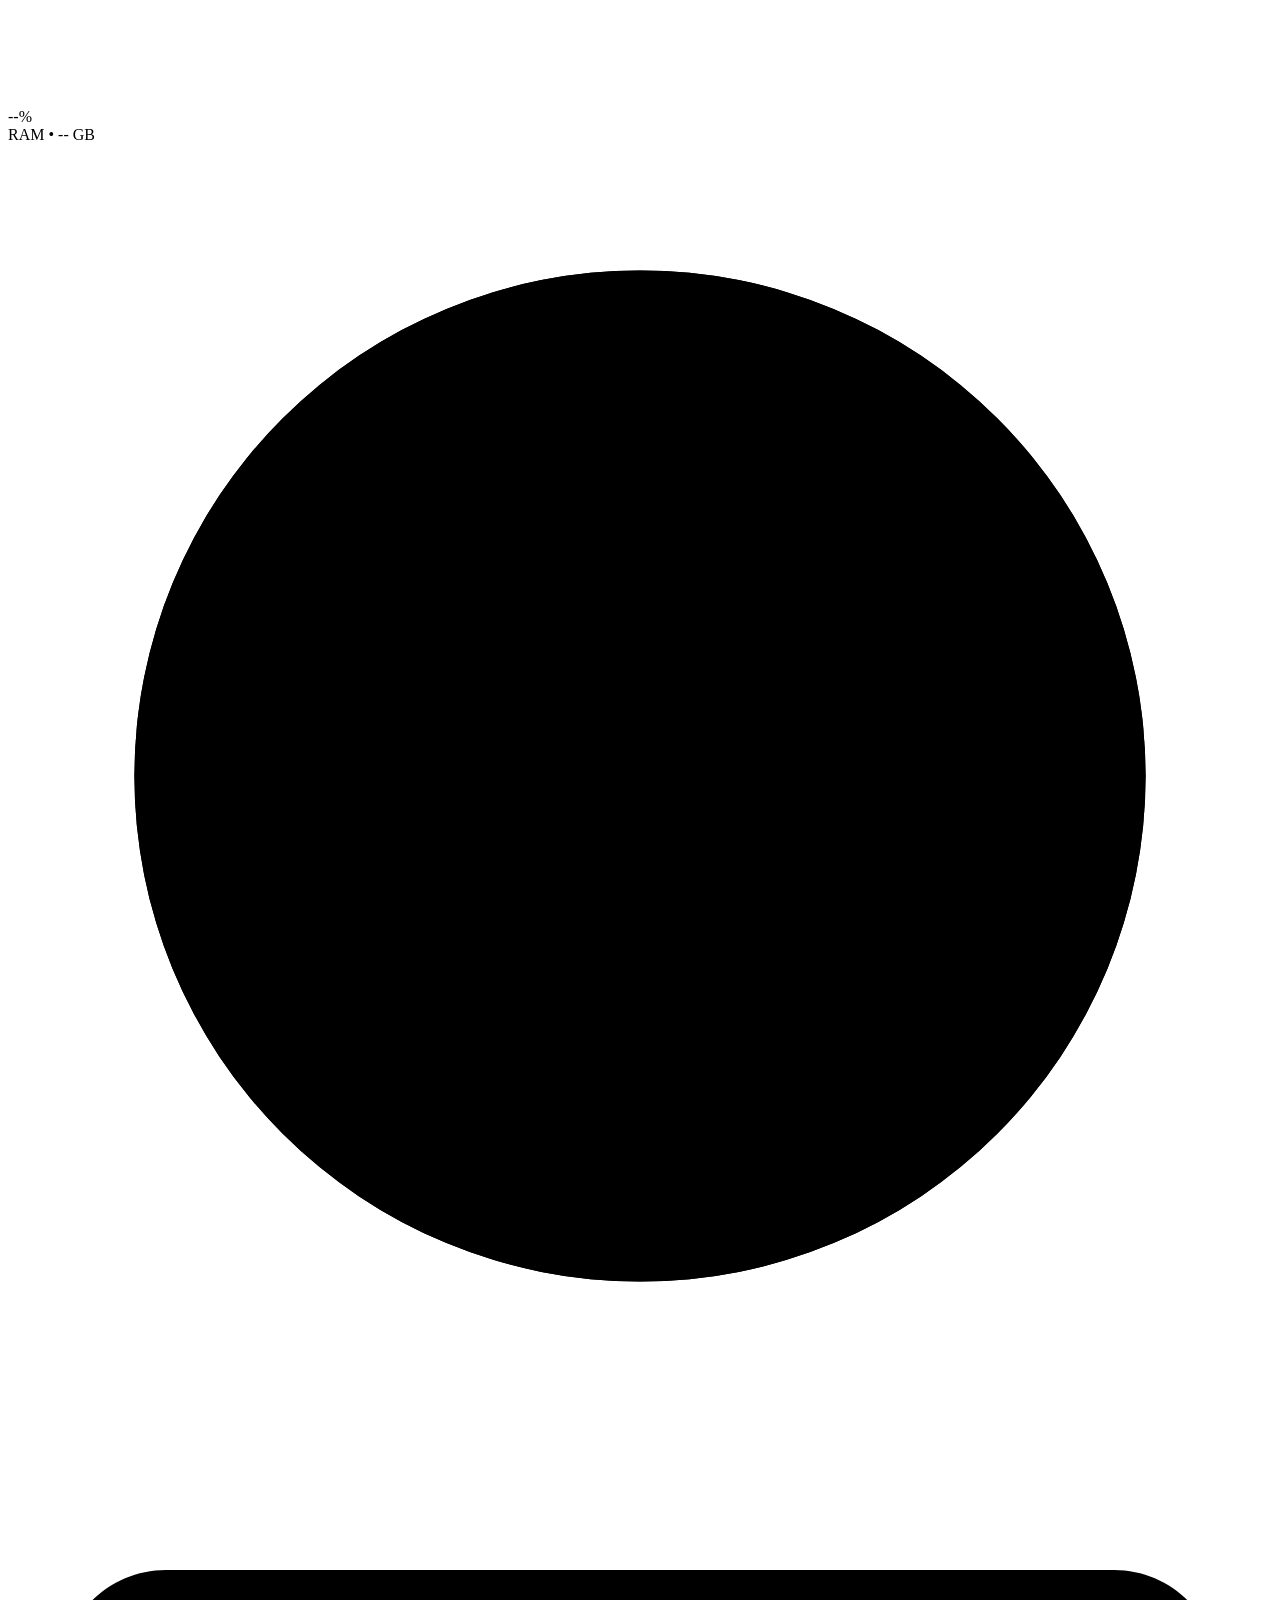
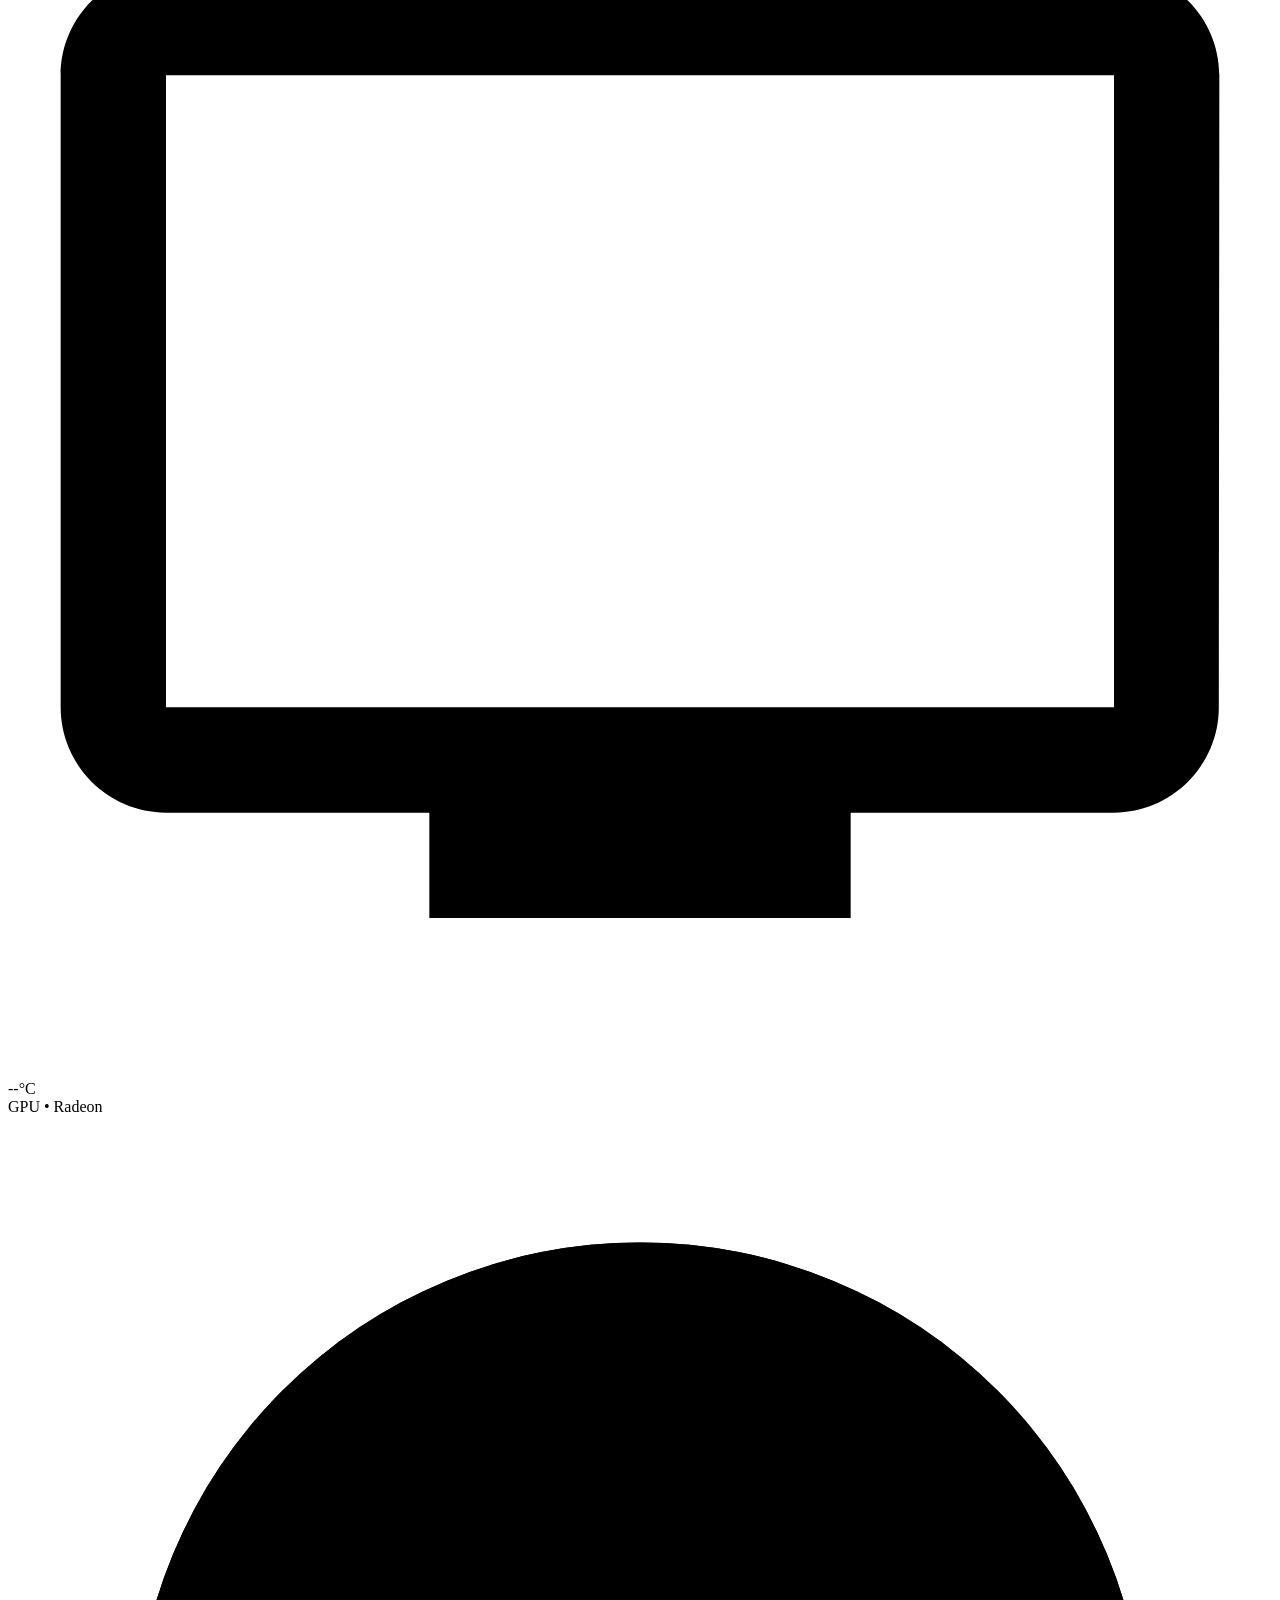
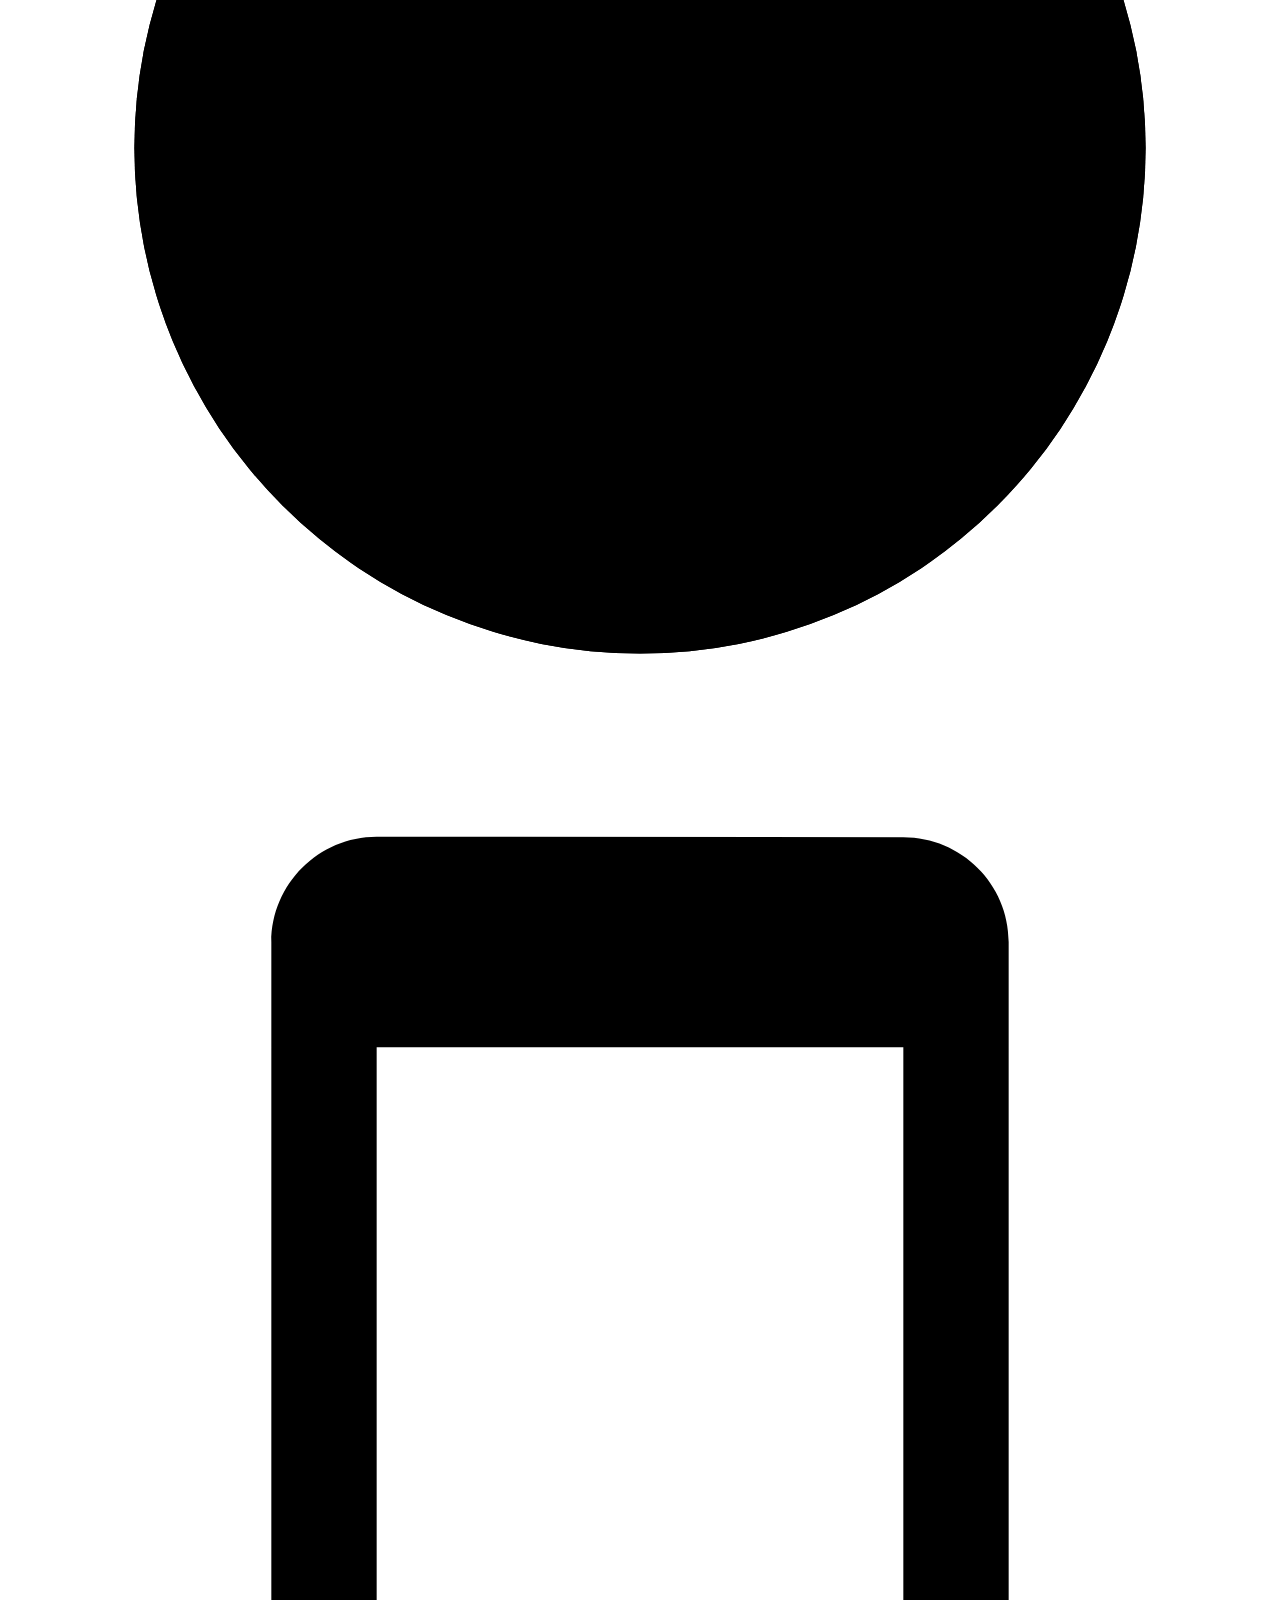
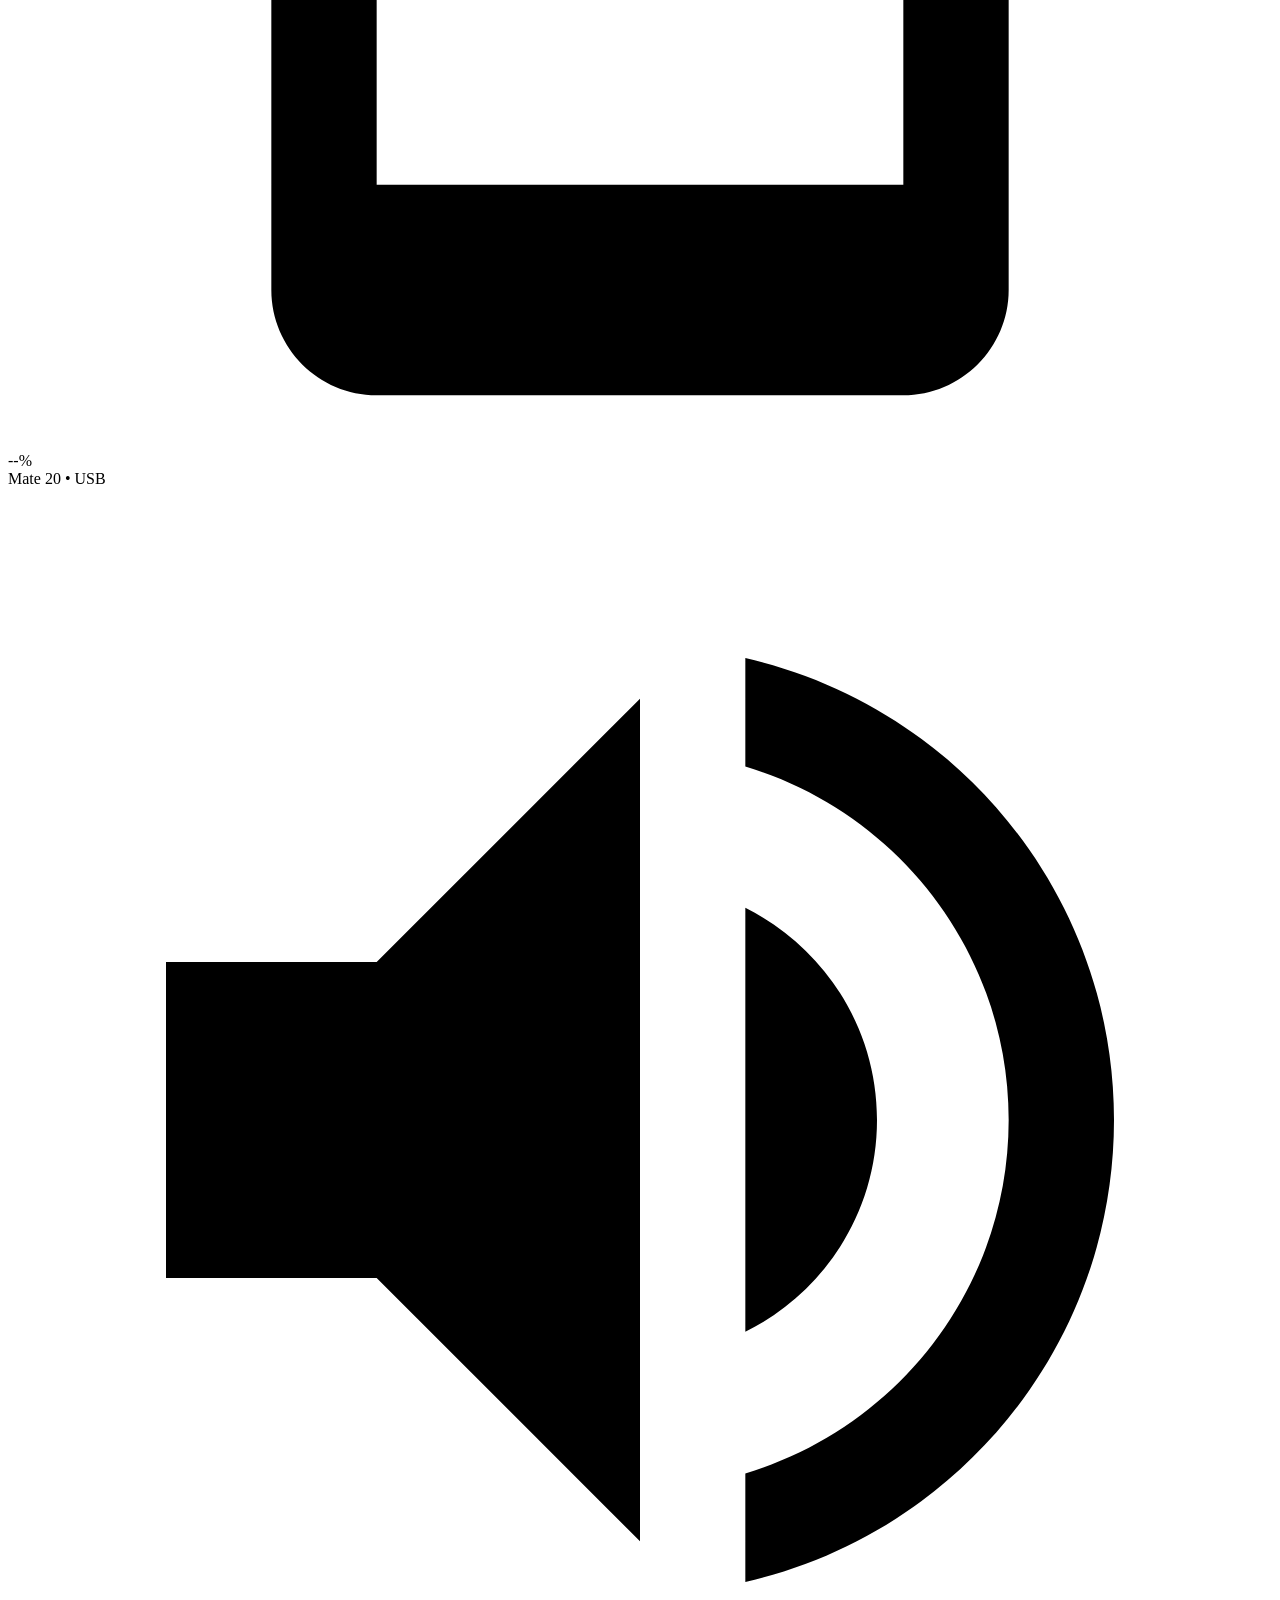
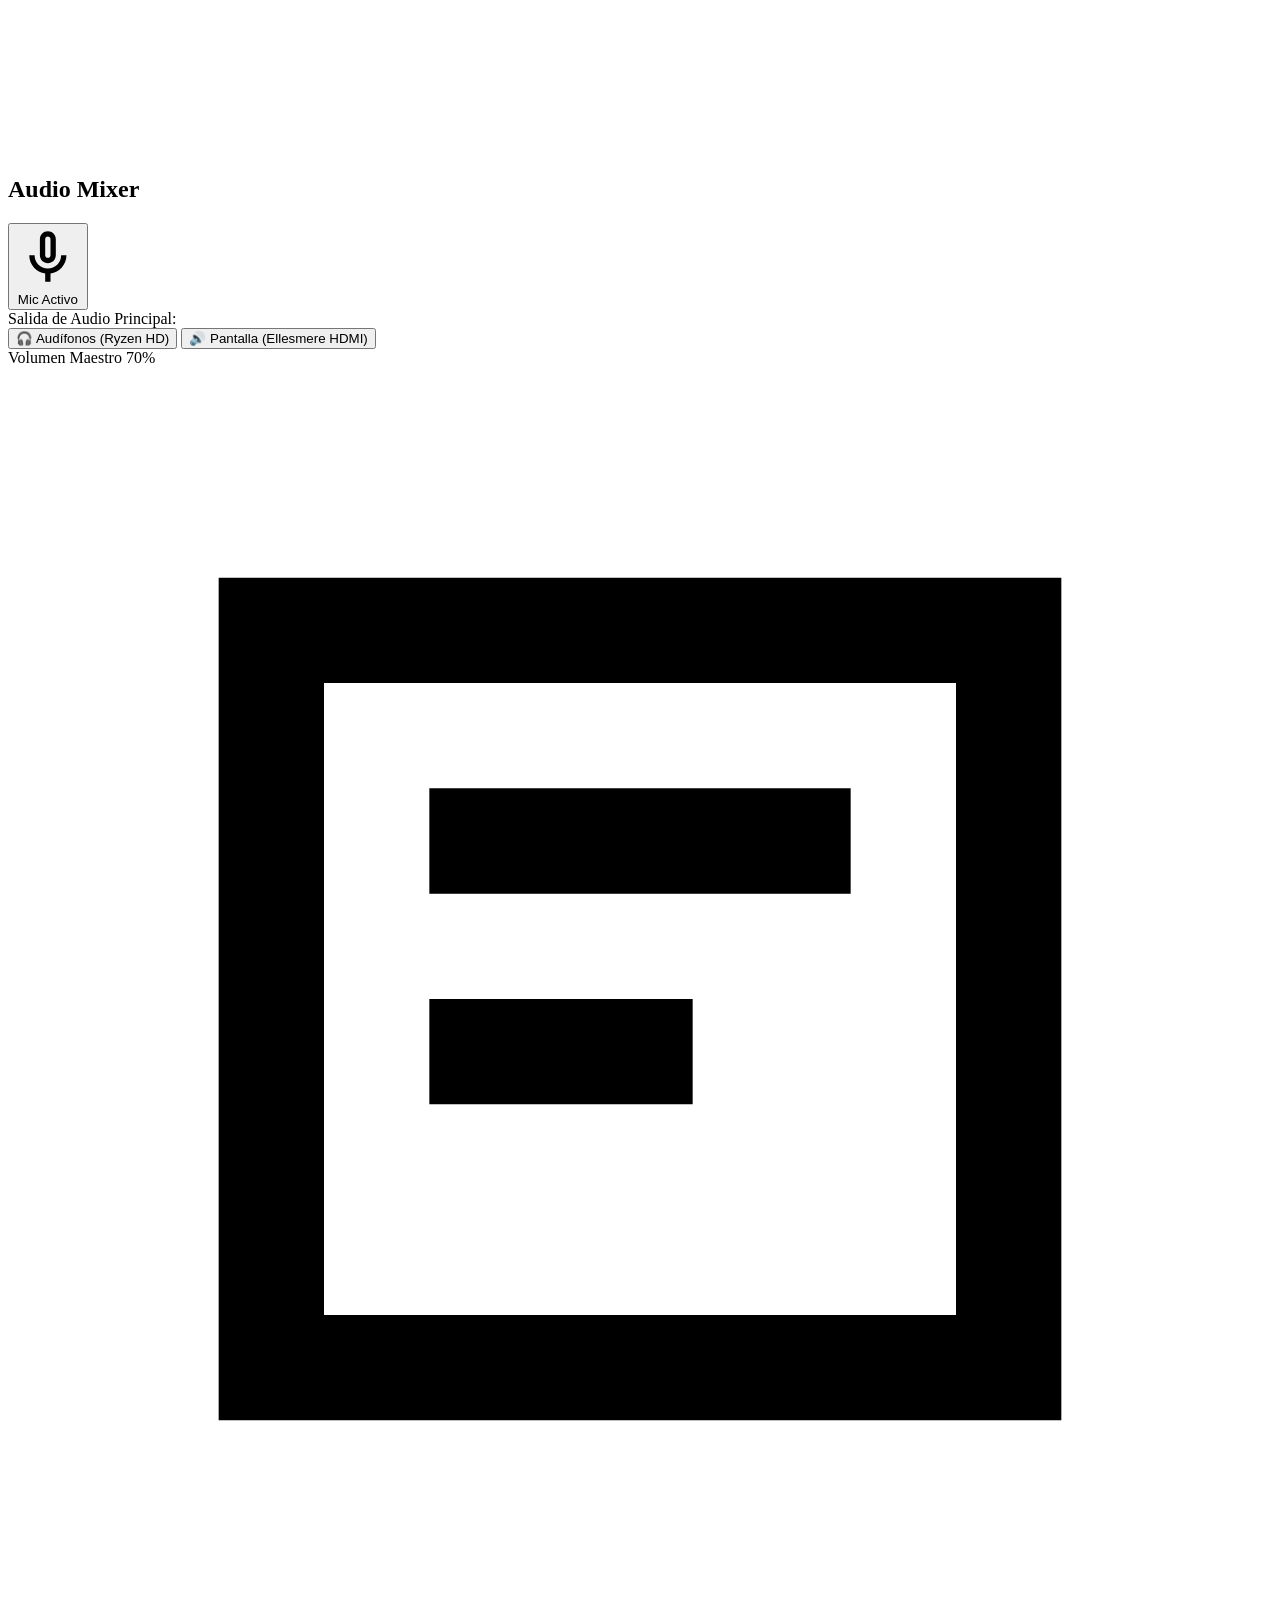
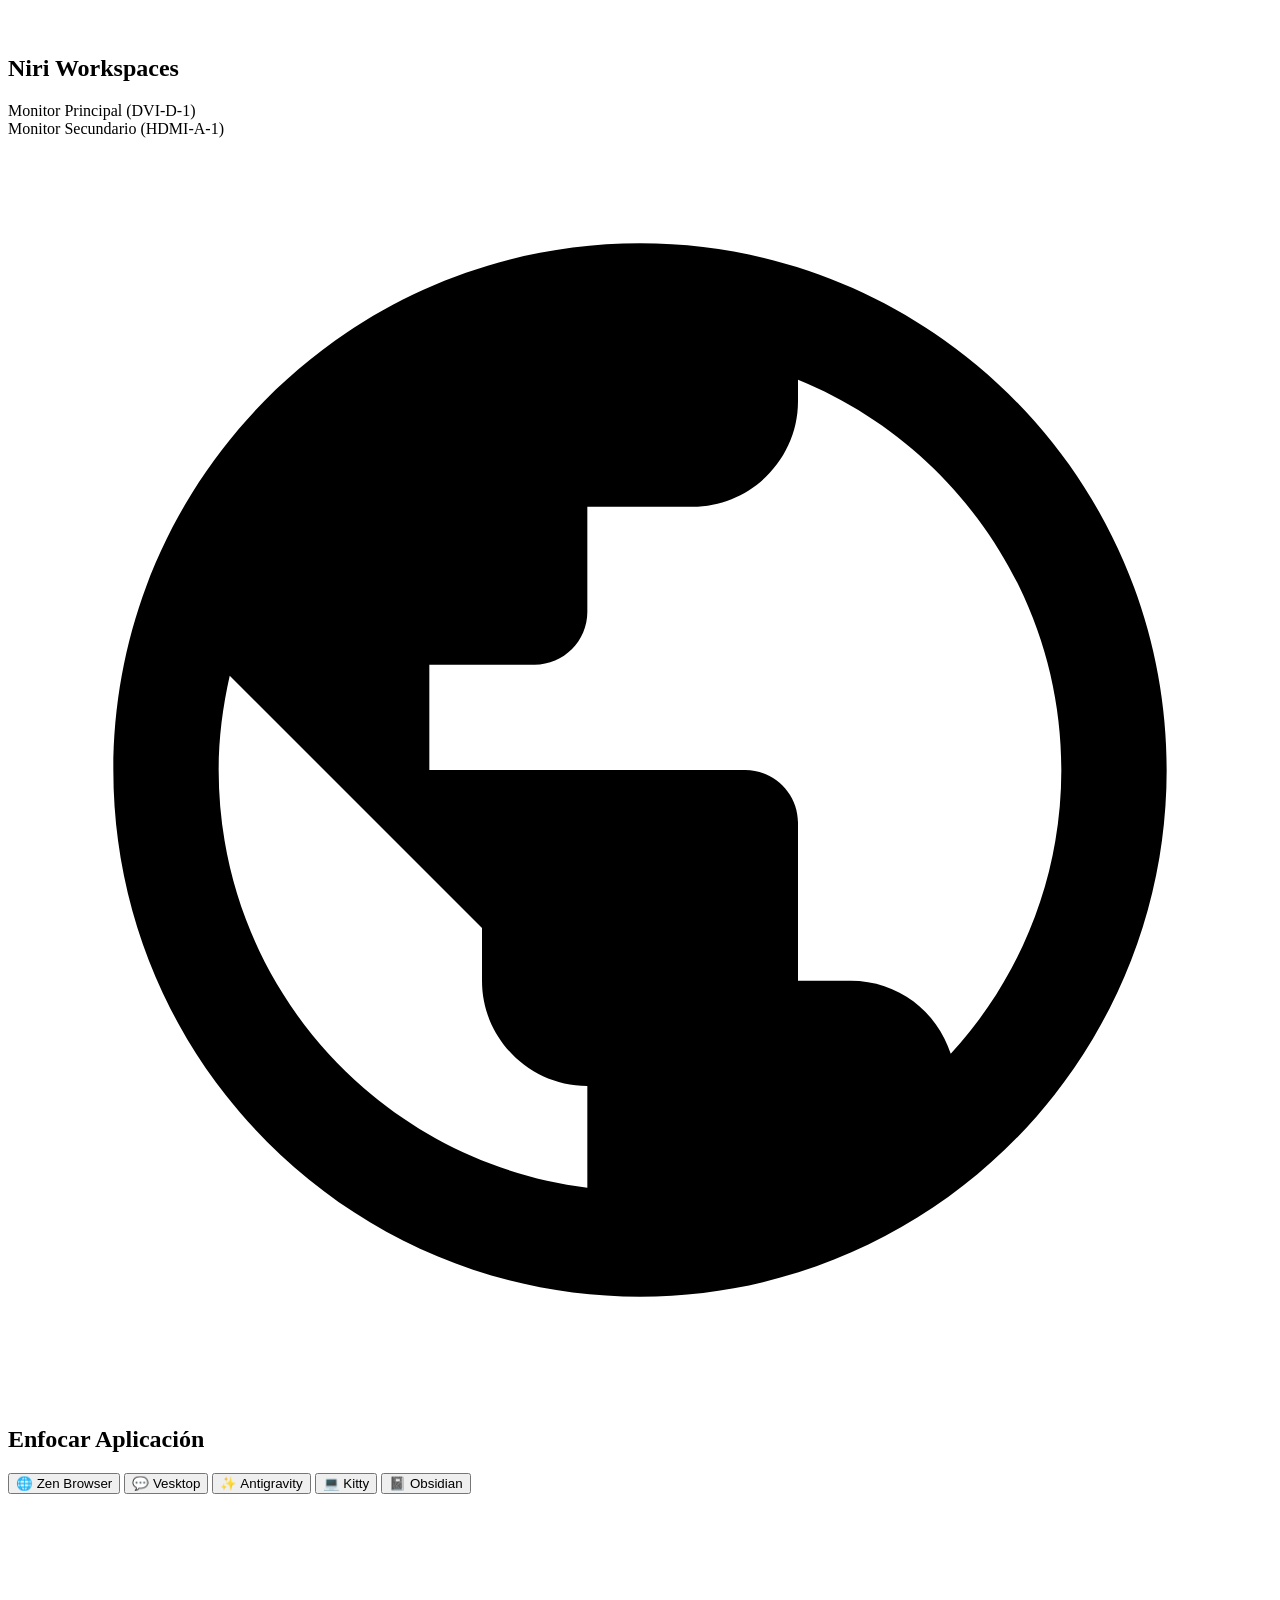
==== commit 43cd5773: "feat(niri-deck): Material You / Pixel Battery style circular gauges for CPU, RAM, GPU & Phone" ====
--- a/go-niri-deck/web/index.html
+++ b/go-niri-deck/web/index.html
@@ -8,42 +8,99 @@
   <meta name="apple-mobile-web-app-capable" content="yes">
   <meta name="apple-mobile-web-app-status-bar-style" content="black-translucent">
   <title>sane-deck • M3 Companion</title>
-  <link rel="manifest" href="/manifest.json?v=3">
-  <link rel="stylesheet" href="/style.css?v=3">
+  <link rel="manifest" href="/manifest.json?v=4">
+  <link rel="stylesheet" href="/style.css?v=4">
 </head>
 <body>
   <div class="deck-container">
-    <!-- Top App Bar / Telemetry -->
+    <!-- Top App Bar -->
     <header class="top-app-bar">
       <div class="brand">
         <span class="status-dot" id="conn-dot"></span>
         <span class="brand-title">sane-deck</span>
+      </div>
+      <div class="top-actions">
         <button class="icon-chip-btn" id="btn-fullscreen" title="Pantalla Completa">
           <svg viewBox="0 0 24 24"><path d="M7 14H5v5h5v-2H7v-3zm-2-4h2V7h3V5H5v5zm12 7h-3v2h5v-5h-2v3zM14 5v2h3v3h2V5h-5z"/></svg>
         </button>
       </div>
-      <div class="telemetry-chips">
-        <div class="m3-chip" id="chip-phone" title="Batería del Teléfono (ADB)">
-          <svg class="chip-icon" viewBox="0 0 24 24"><path d="M17 1.01L7 1c-1.1 0-2 .9-2 2v18c0 1.1.9 2 2 2h10c1.1 0 2-.9 2-2V3c0-1.1-.9-1.99-2-1.99zM17 19H7V5h10v14z"/></svg>
-          <span id="stat-phone">--%</span>
-        </div>
-        <div class="m3-chip" id="chip-ram" title="Memoria RAM Activa">
-          <svg class="chip-icon" viewBox="0 0 24 24"><path d="M2 7h20v10H2V7zm2 2v6h16V9H4zm3 1h2v4H7v-4zm4 0h2v4h-2v-4zm4 0h2v4h-2v-4z"/></svg>
-          <span id="stat-ram">-- GB</span>
-        </div>
-        <div class="m3-chip" id="chip-cpu" title="Uso y Temperatura de CPU">
-          <svg class="chip-icon" viewBox="0 0 24 24"><path d="M5 5h14v14H5V5zm2 2v10h10V7H7zm2-4h2v2H9V3zm4 0h2v2h-2V3zm-4 16h2v2H9v-2zm4 0h2v2h-2v-2zM1 9h2v2H1V9zm0 4h2v2H1v-2zm20-4h2v2h-2V9zm0 4h2v2h-2v-2z"/></svg>
-          <span id="stat-cpu">--%</span>
-        </div>
-        <div class="m3-chip" id="chip-gpu" title="Temperatura GPU (Radeon)">
-          <svg class="chip-icon" viewBox="0 0 24 24"><path d="M12 2C6.48 2 2 6.48 2 12s4.48 10 10 10 10-4.48 10-10S17.52 2 12 2zm1 15h-2v-6h2v6zm0-8h-2V7h2v2z"/></svg>
-          <span id="stat-gpu">--°C</span>
-        </div>
-      </div>
     </header>
 
     <!-- Main Grid Content -->
     <main class="deck-content">
+      <!-- Pixel Battery-Style Performance Widget -->
+      <section class="m3-card pixel-widget-card">
+        <div class="card-header">
+          <div class="card-title-group">
+            <svg class="section-icon" viewBox="0 0 24 24"><path d="M12 2C6.48 2 2 6.48 2 12s4.48 10 10 10 10-4.48 10-10S17.52 2 12 2zm1 15h-2v-6h2v6zm0-8h-2V7h2v2z"/></svg>
+            <h2 class="card-title">Rendimiento & Batería</h2>
+          </div>
+          <span class="focused-app-badge" id="focused-app-title">Niri</span>
+        </div>
+
+        <div class="pixel-battery-grid">
+          <!-- CPU Gauge -->
+          <div class="pixel-gauge-item">
+            <div class="gauge-ring-wrapper">
+              <svg class="gauge-svg" viewBox="0 0 100 100">
+                <circle class="gauge-track" cx="50" cy="50" r="40" />
+                <circle class="gauge-fill gauge-cpu" id="ring-cpu" cx="50" cy="50" r="40" />
+              </svg>
+              <div class="gauge-center">
+                <svg class="gauge-icon" viewBox="0 0 24 24"><path d="M5 5h14v14H5V5zm2 2v10h10V7H7zm2-4h2v2H9V3zm4 0h2v2h-2V3zm-4 16h2v2H9v-2zm4 0h2v2h-2v-2zM1 9h2v2H1V9zm0 4h2v2H1v-2zm20-4h2v2h-2V9zm0 4h2v2h-2v-2z"/></svg>
+              </div>
+            </div>
+            <div class="gauge-val" id="val-cpu">--%</div>
+            <div class="gauge-sub" id="sub-cpu">CPU • --°C</div>
+          </div>
+
+          <!-- RAM Gauge -->
+          <div class="pixel-gauge-item">
+            <div class="gauge-ring-wrapper">
+              <svg class="gauge-svg" viewBox="0 0 100 100">
+                <circle class="gauge-track" cx="50" cy="50" r="40" />
+                <circle class="gauge-fill gauge-ram" id="ring-ram" cx="50" cy="50" r="40" />
+              </svg>
+              <div class="gauge-center">
+                <svg class="gauge-icon" viewBox="0 0 24 24"><path d="M2 7h20v10H2V7zm2 2v6h16V9H4zm3 1h2v4H7v-4zm4 0h2v4h-2v-4zm4 0h2v4h-2v-4z"/></svg>
+              </div>
+            </div>
+            <div class="gauge-val" id="val-ram">--%</div>
+            <div class="gauge-sub" id="sub-ram">RAM • -- GB</div>
+          </div>
+
+          <!-- GPU Gauge -->
+          <div class="pixel-gauge-item">
+            <div class="gauge-ring-wrapper">
+              <svg class="gauge-svg" viewBox="0 0 100 100">
+                <circle class="gauge-track" cx="50" cy="50" r="40" />
+                <circle class="gauge-fill gauge-gpu" id="ring-gpu" cx="50" cy="50" r="40" />
+              </svg>
+              <div class="gauge-center">
+                <svg class="gauge-icon" viewBox="0 0 24 24"><path d="M21 3H3c-1.1 0-2 .9-2 2v12c0 1.1.9 2 2 2h5v2h8v-2h5c1.1 0 1.99-.9 1.99-2L23 5c0-1.1-.9-2-2-2zm0 14H3V5h18v12z"/></svg>
+              </div>
+            </div>
+            <div class="gauge-val" id="val-gpu">--°C</div>
+            <div class="gauge-sub" id="sub-gpu">GPU • Radeon</div>
+          </div>
+
+          <!-- Phone Battery Gauge -->
+          <div class="pixel-gauge-item">
+            <div class="gauge-ring-wrapper">
+              <svg class="gauge-svg" viewBox="0 0 100 100">
+                <circle class="gauge-track" cx="50" cy="50" r="40" />
+                <circle class="gauge-fill gauge-phone" id="ring-phone" cx="50" cy="50" r="40" />
+              </svg>
+              <div class="gauge-center" id="phone-center-wrapper">
+                <svg class="gauge-icon" id="phone-center-icon" viewBox="0 0 24 24"><path d="M17 1.01L7 1c-1.1 0-2 .9-2 2v18c0 1.1.9 2 2 2h10c1.1 0 2-.9 2-2V3c0-1.1-.9-1.99-2-1.99zM17 19H7V5h10v14z"/></svg>
+              </div>
+            </div>
+            <div class="gauge-val" id="val-phone">--%</div>
+            <div class="gauge-sub" id="sub-phone">Mate 20 • USB</div>
+          </div>
+        </div>
+      </section>
+
       <!-- Section 1: PipeWire Mixer -->
       <section class="m3-card mixer-card">
         <div class="card-header">
@@ -91,7 +148,6 @@
             <svg class="section-icon" viewBox="0 0 24 24"><path d="M4 4h16v16H4V4zm2 2v12h12V6H6zm2 2h8v2H8V8zm0 4h5v2H8v-2z"/></svg>
             <h2 class="card-title">Niri Workspaces</h2>
           </div>
-          <span class="focused-app-badge" id="focused-app-title">Niri</span>
         </div>
 
         <div class="workspaces-group">
@@ -183,6 +239,6 @@
     </main>
   </div>
 
-  <script src="/app.js?v=3"></script>
+  <script src="/app.js?v=4"></script>
 </body>
 </html>
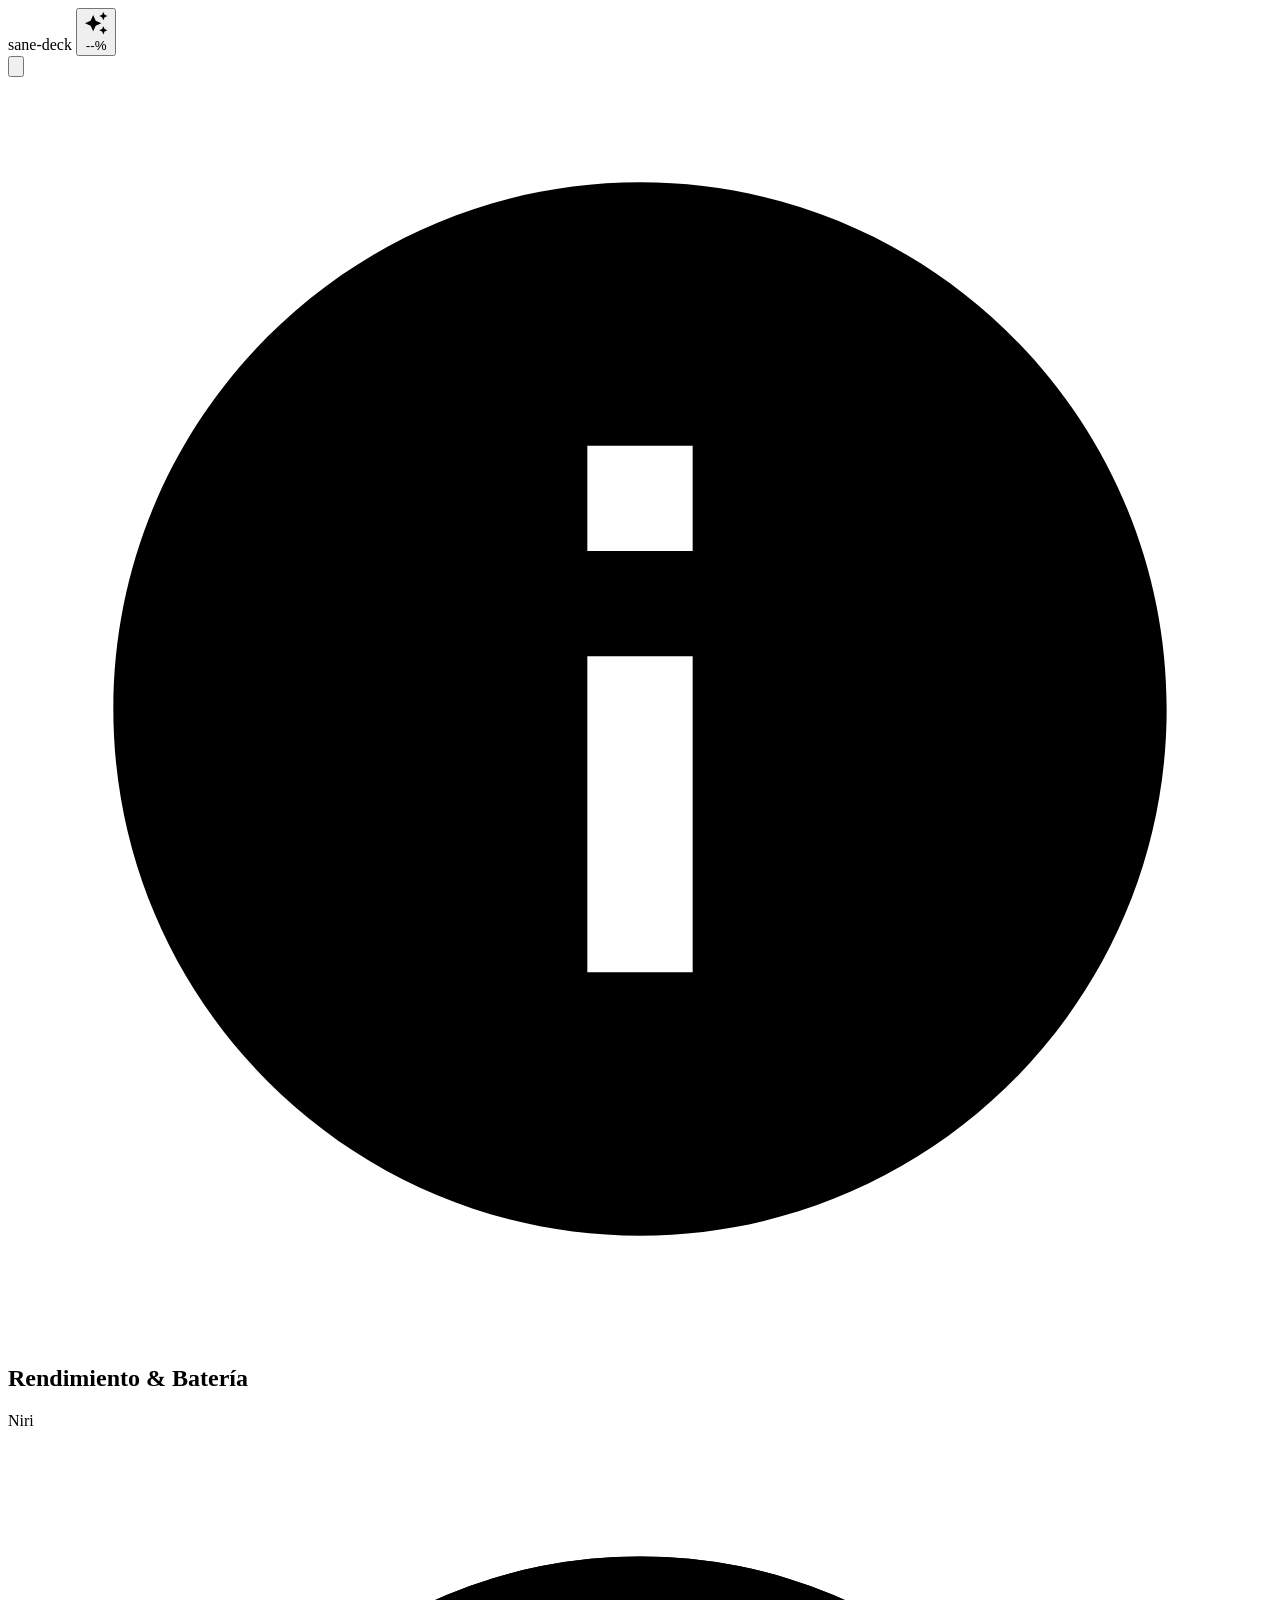
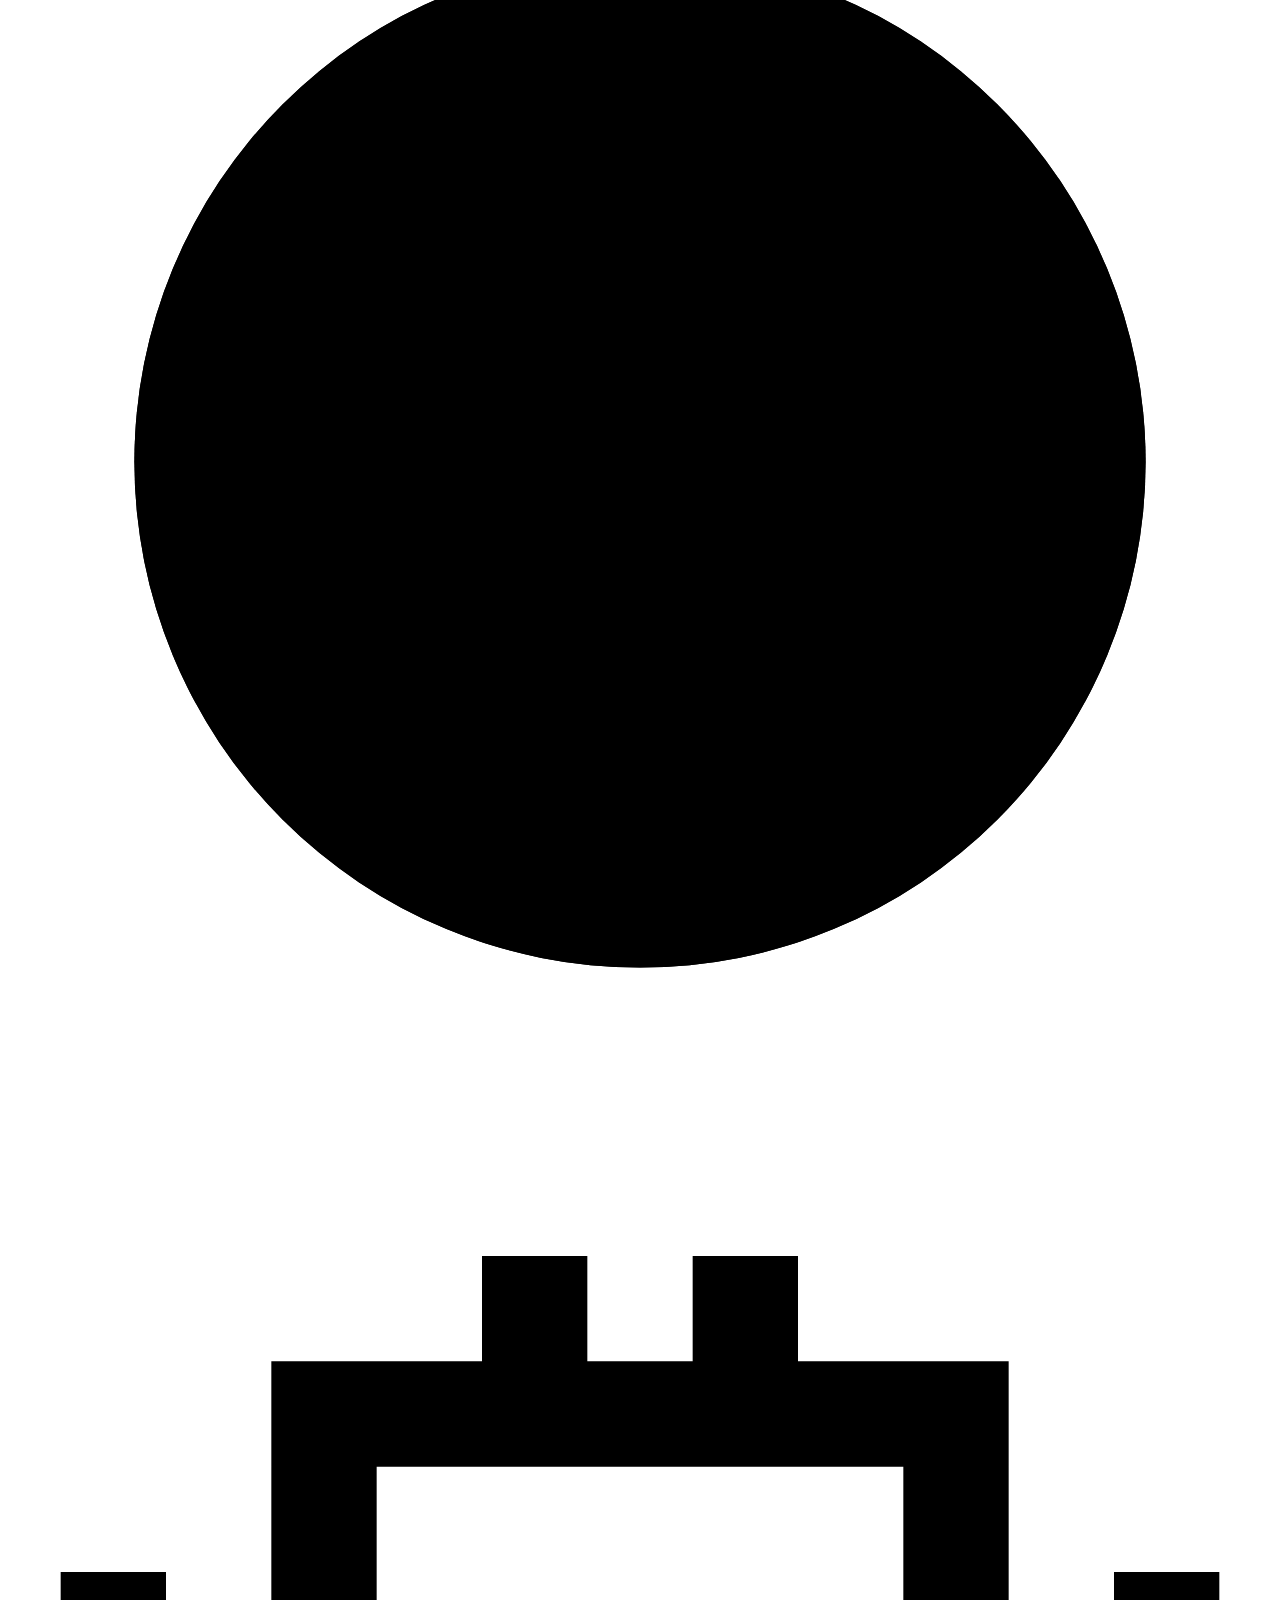
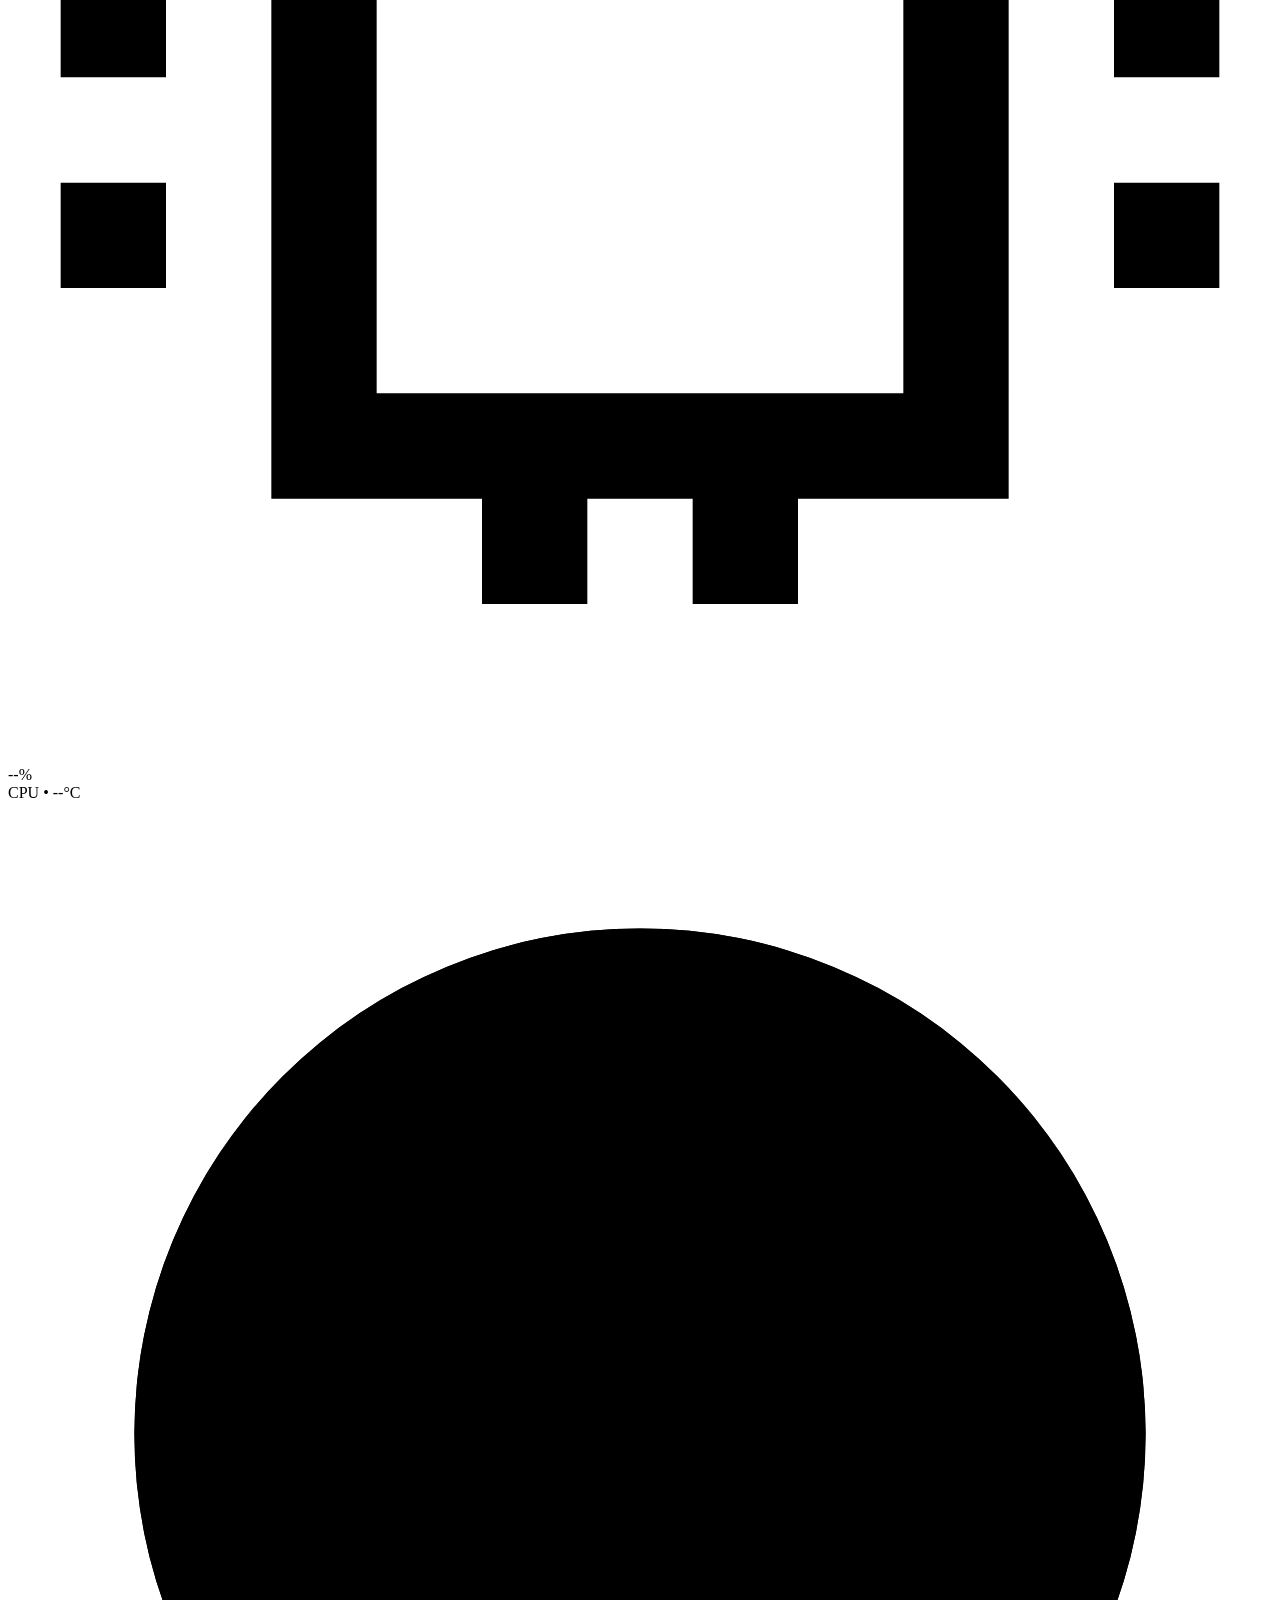
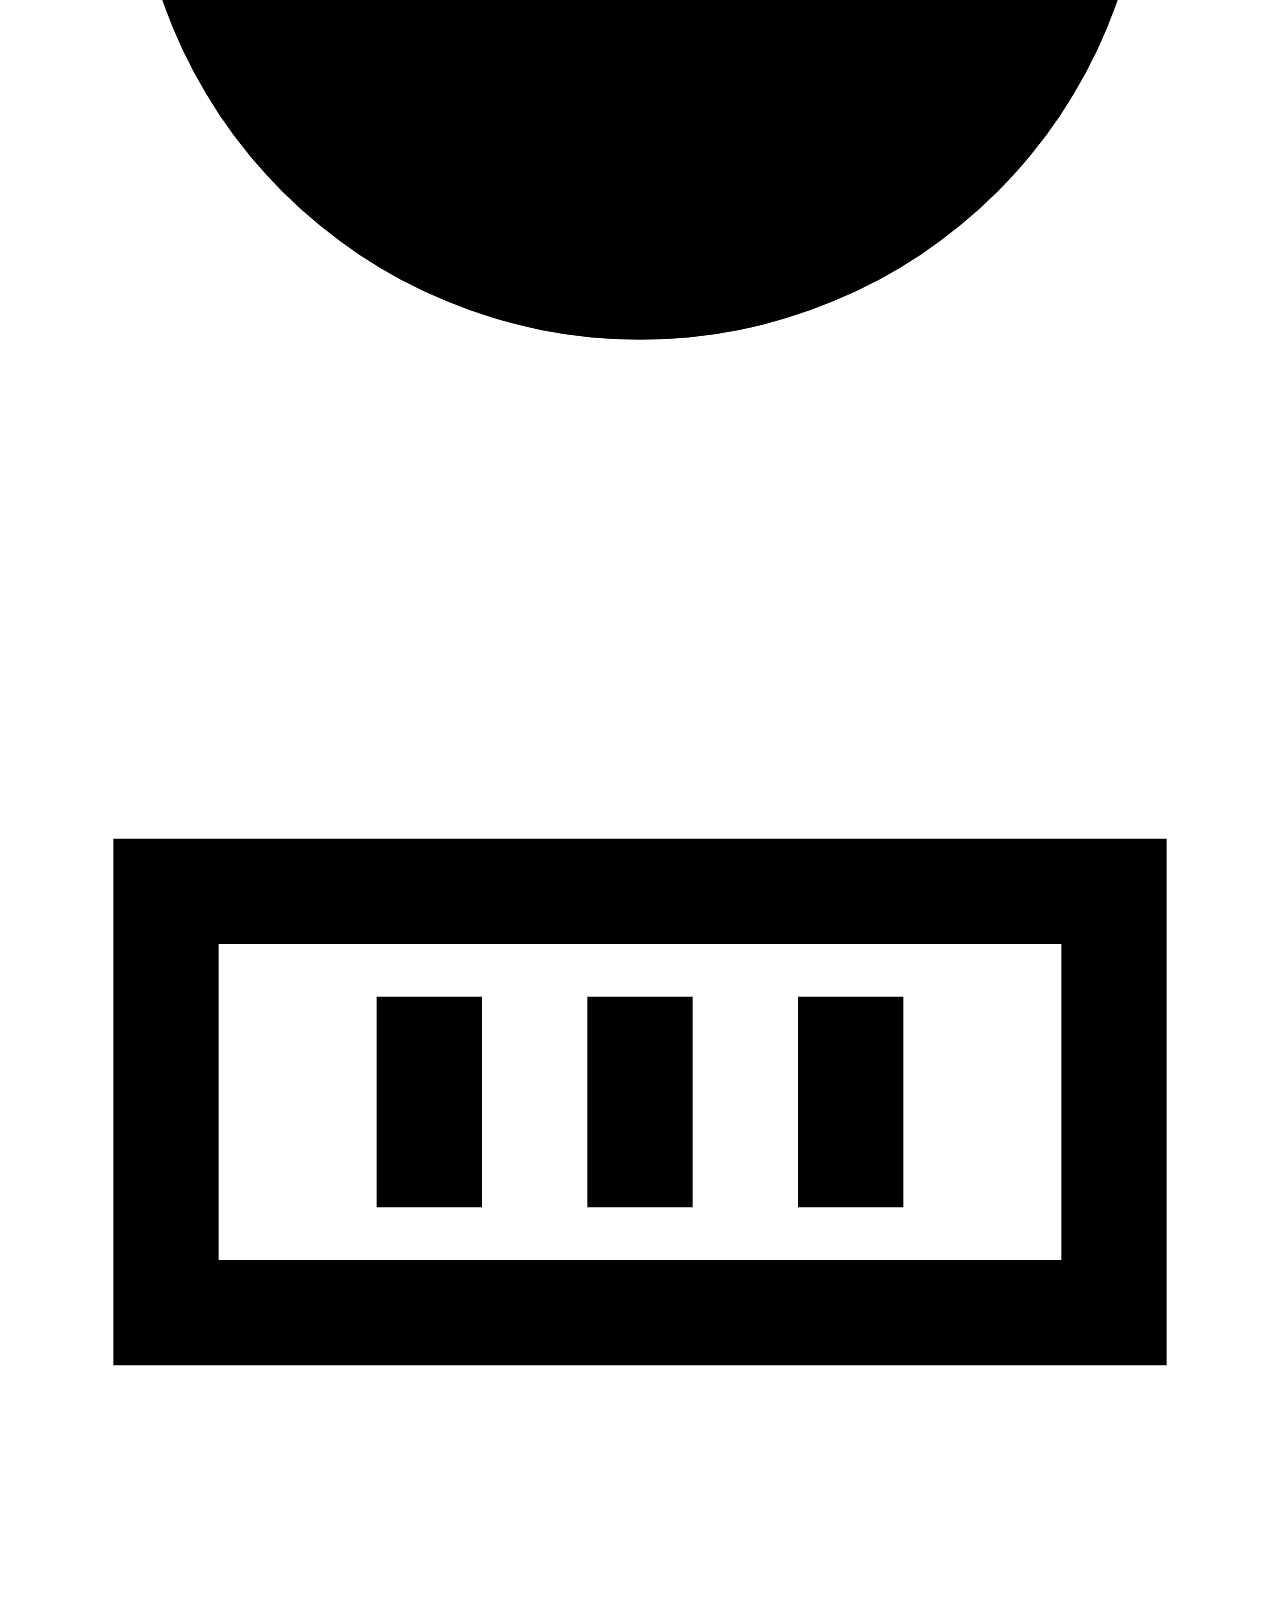
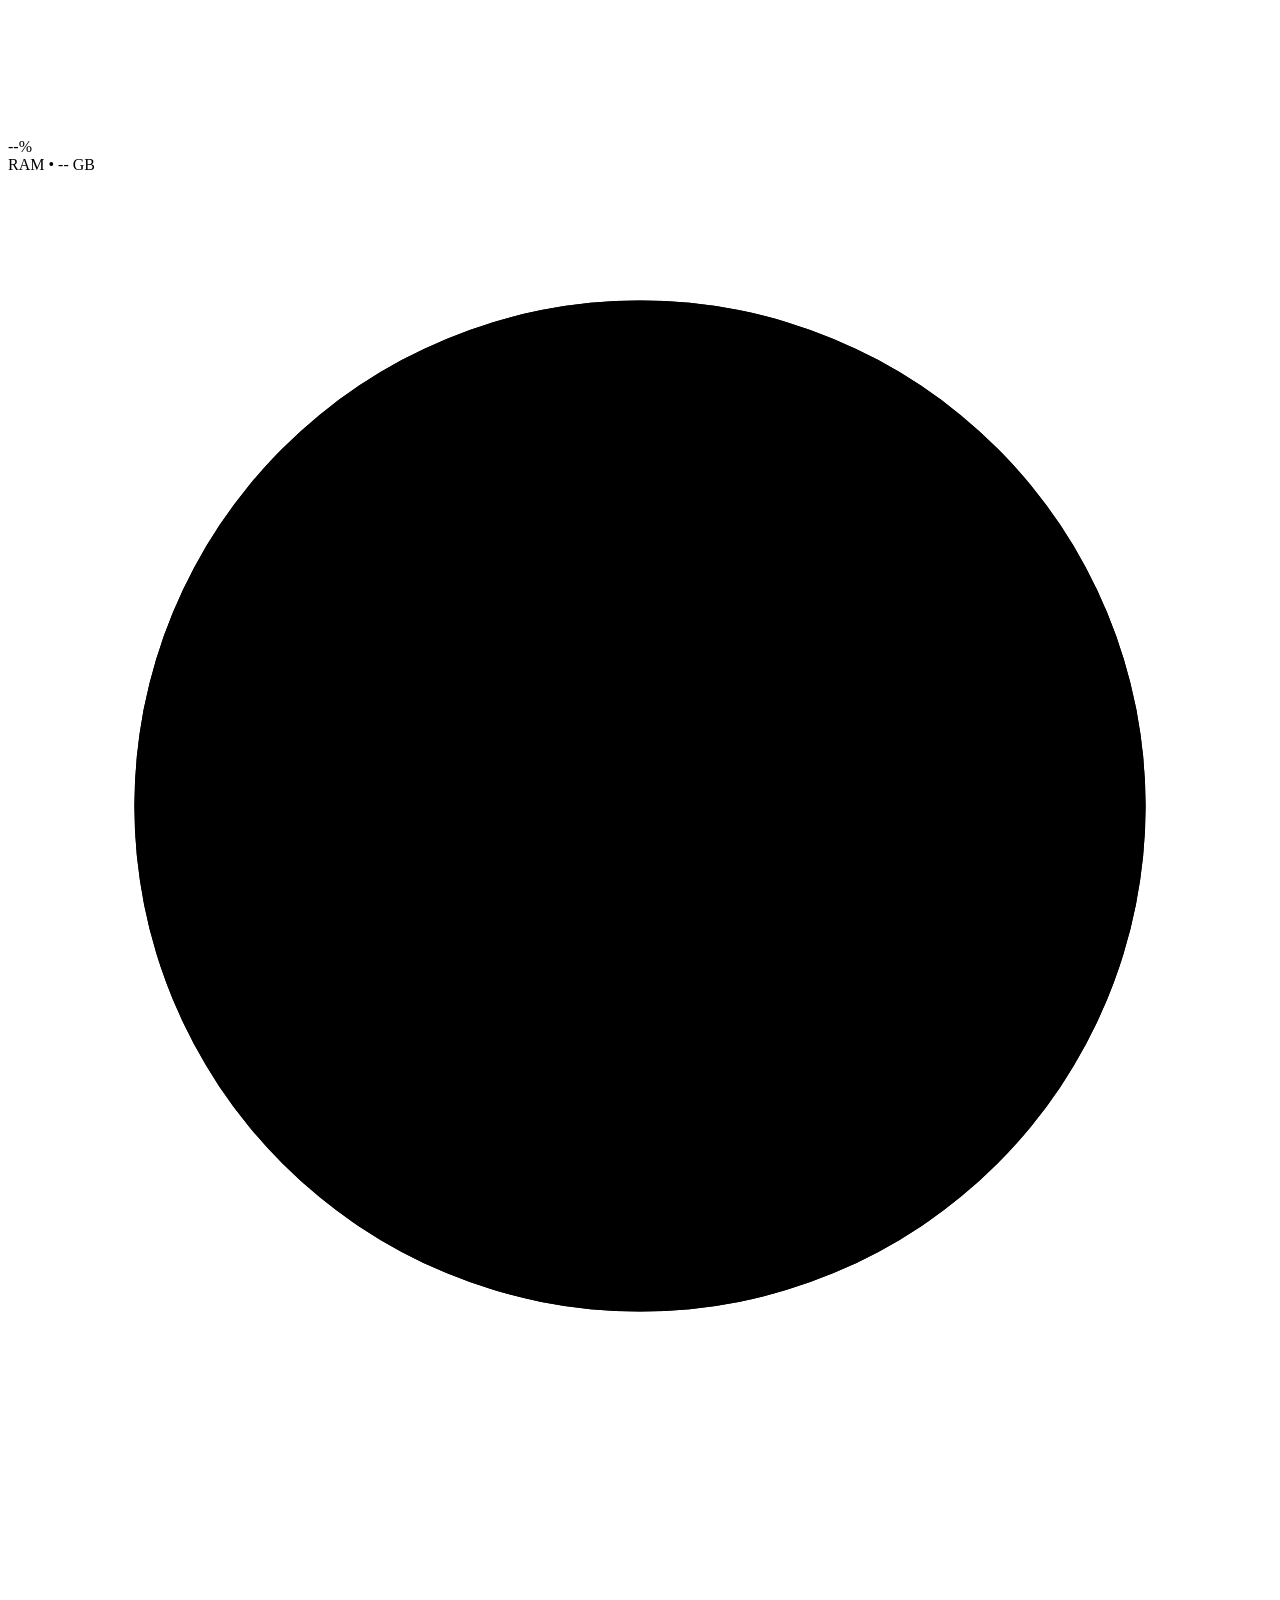
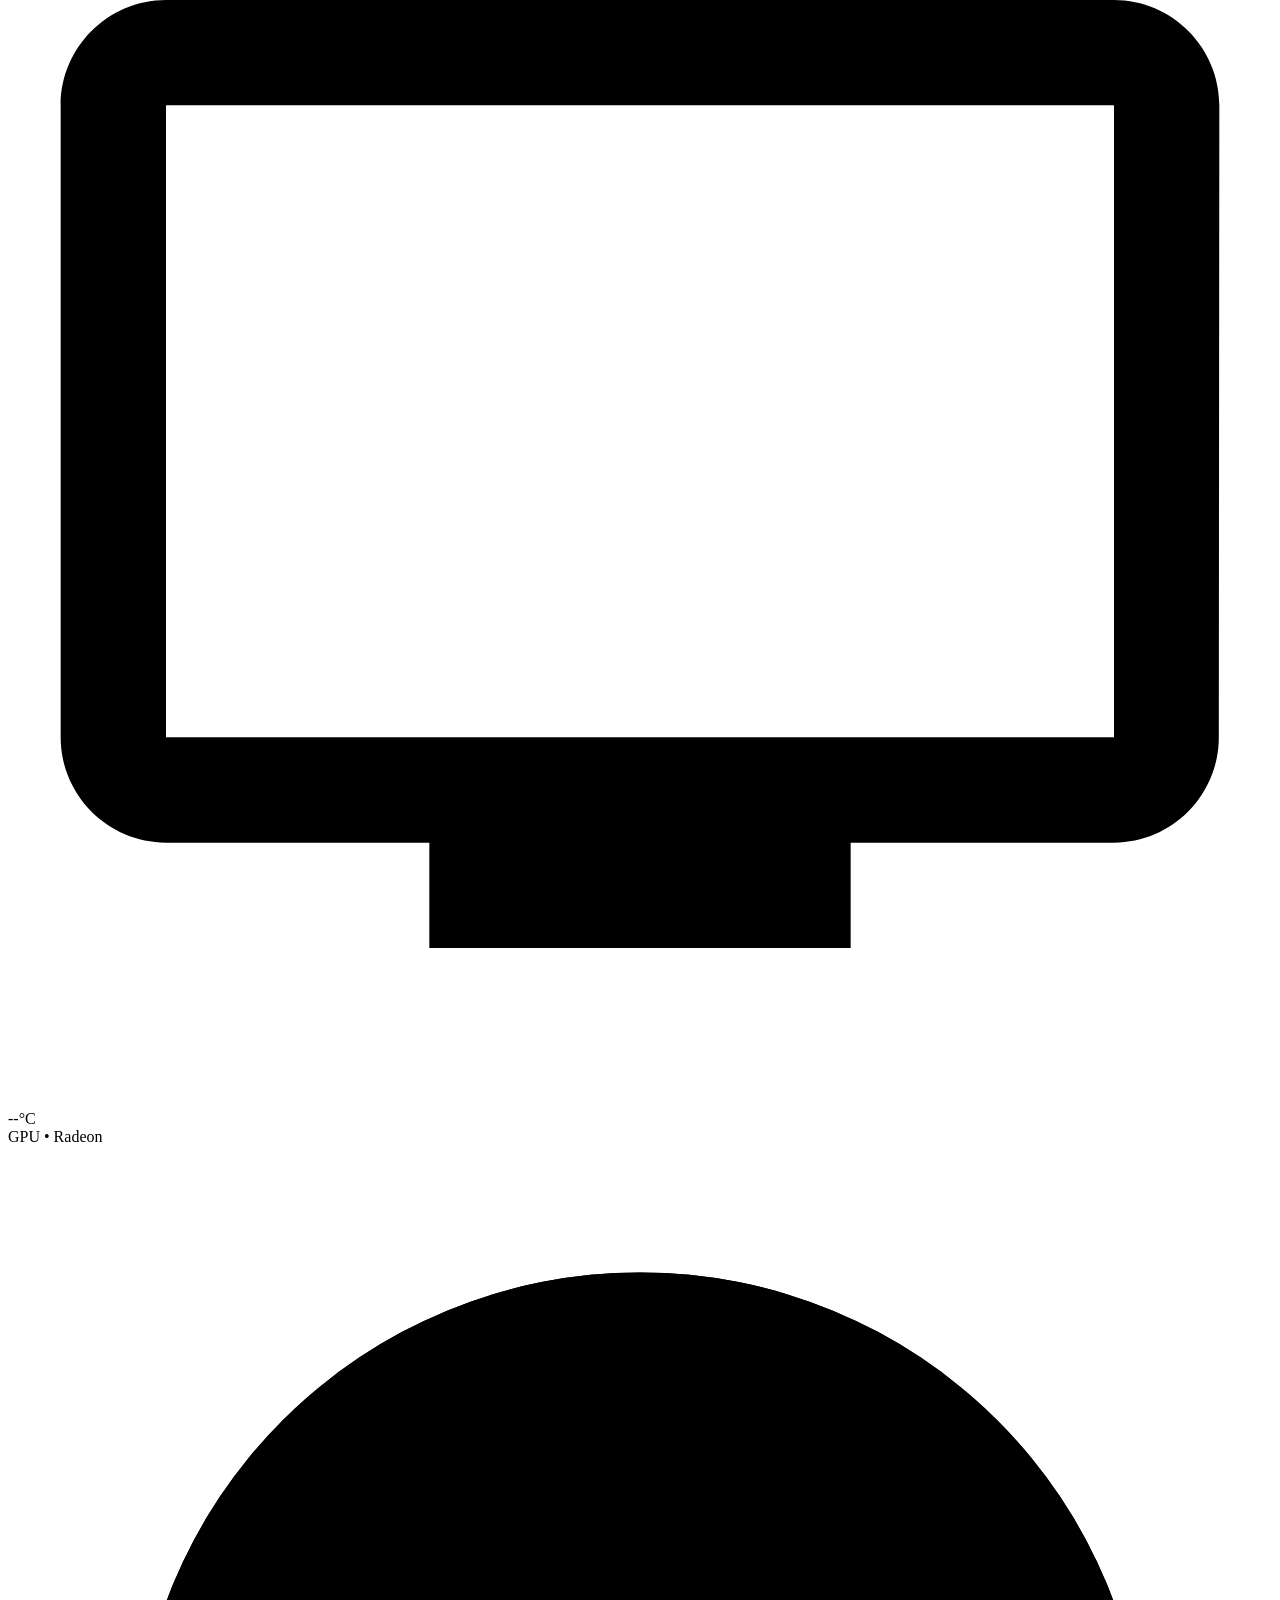
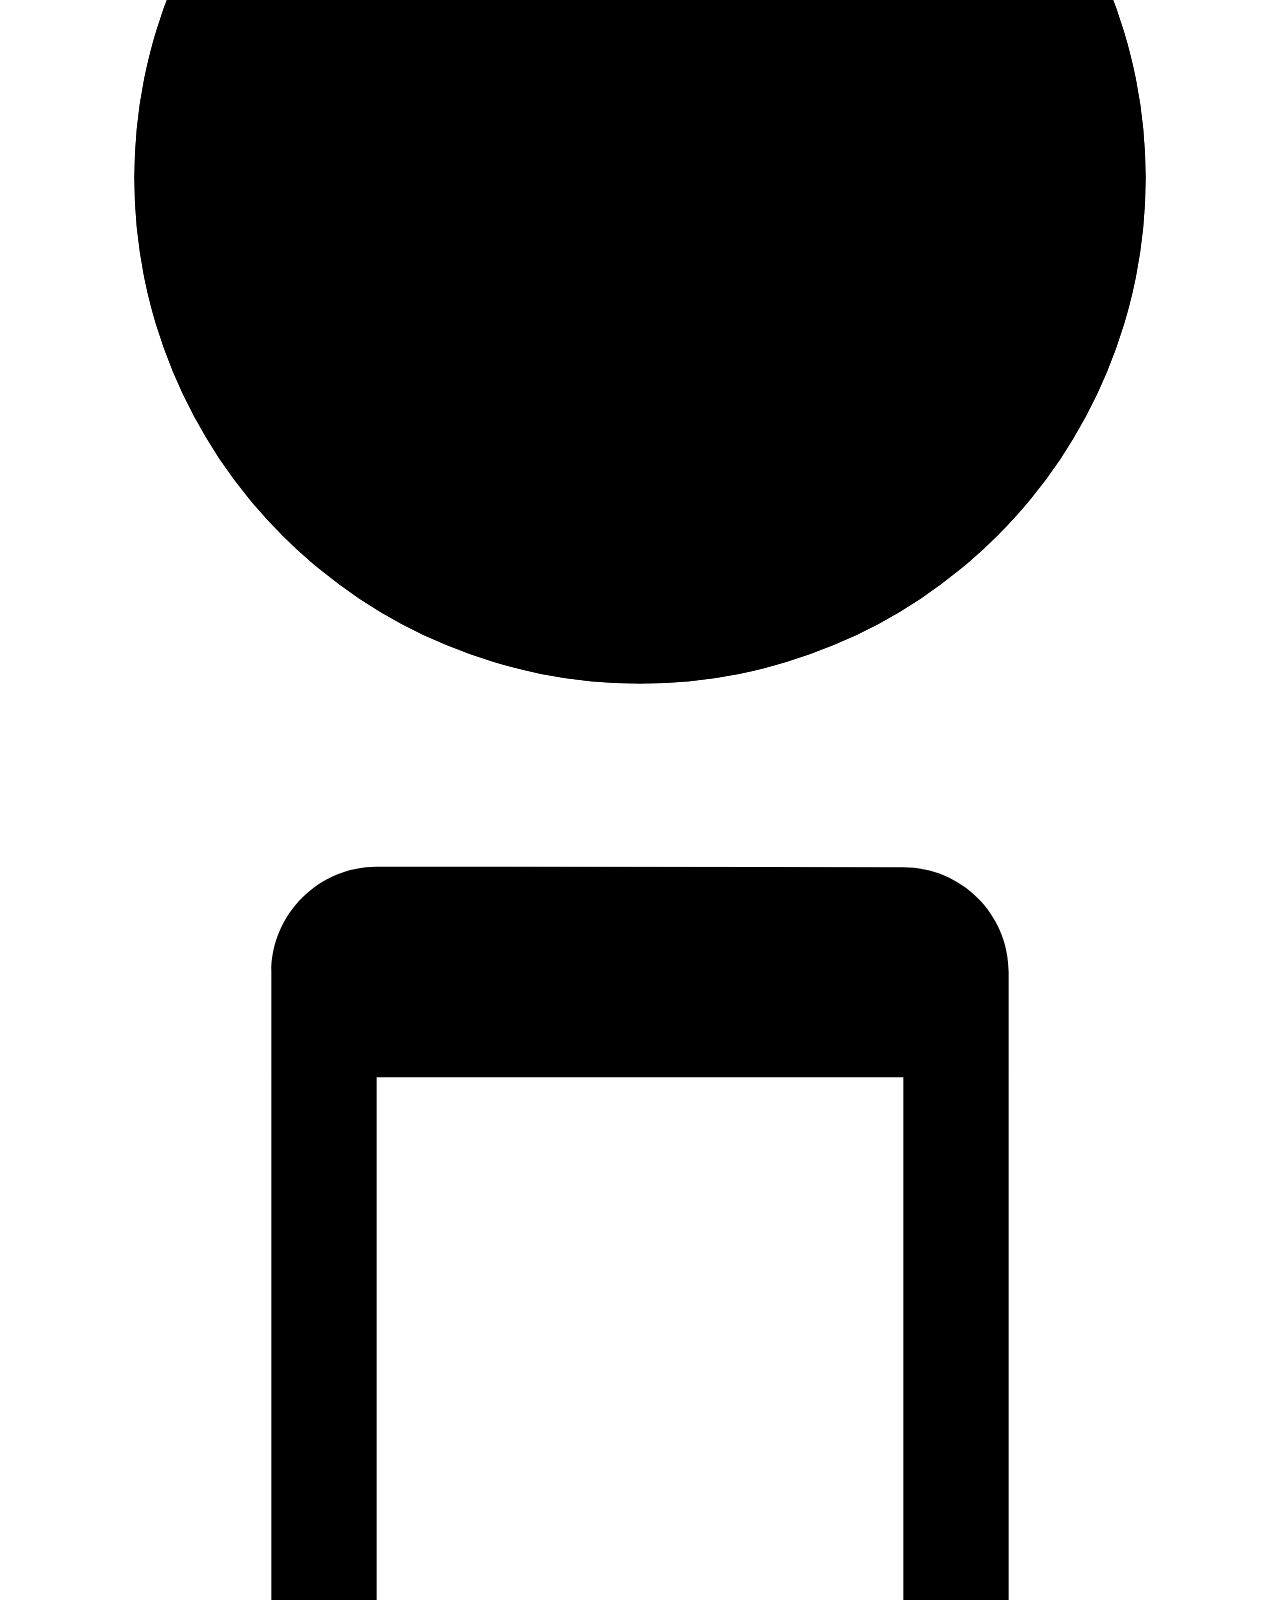
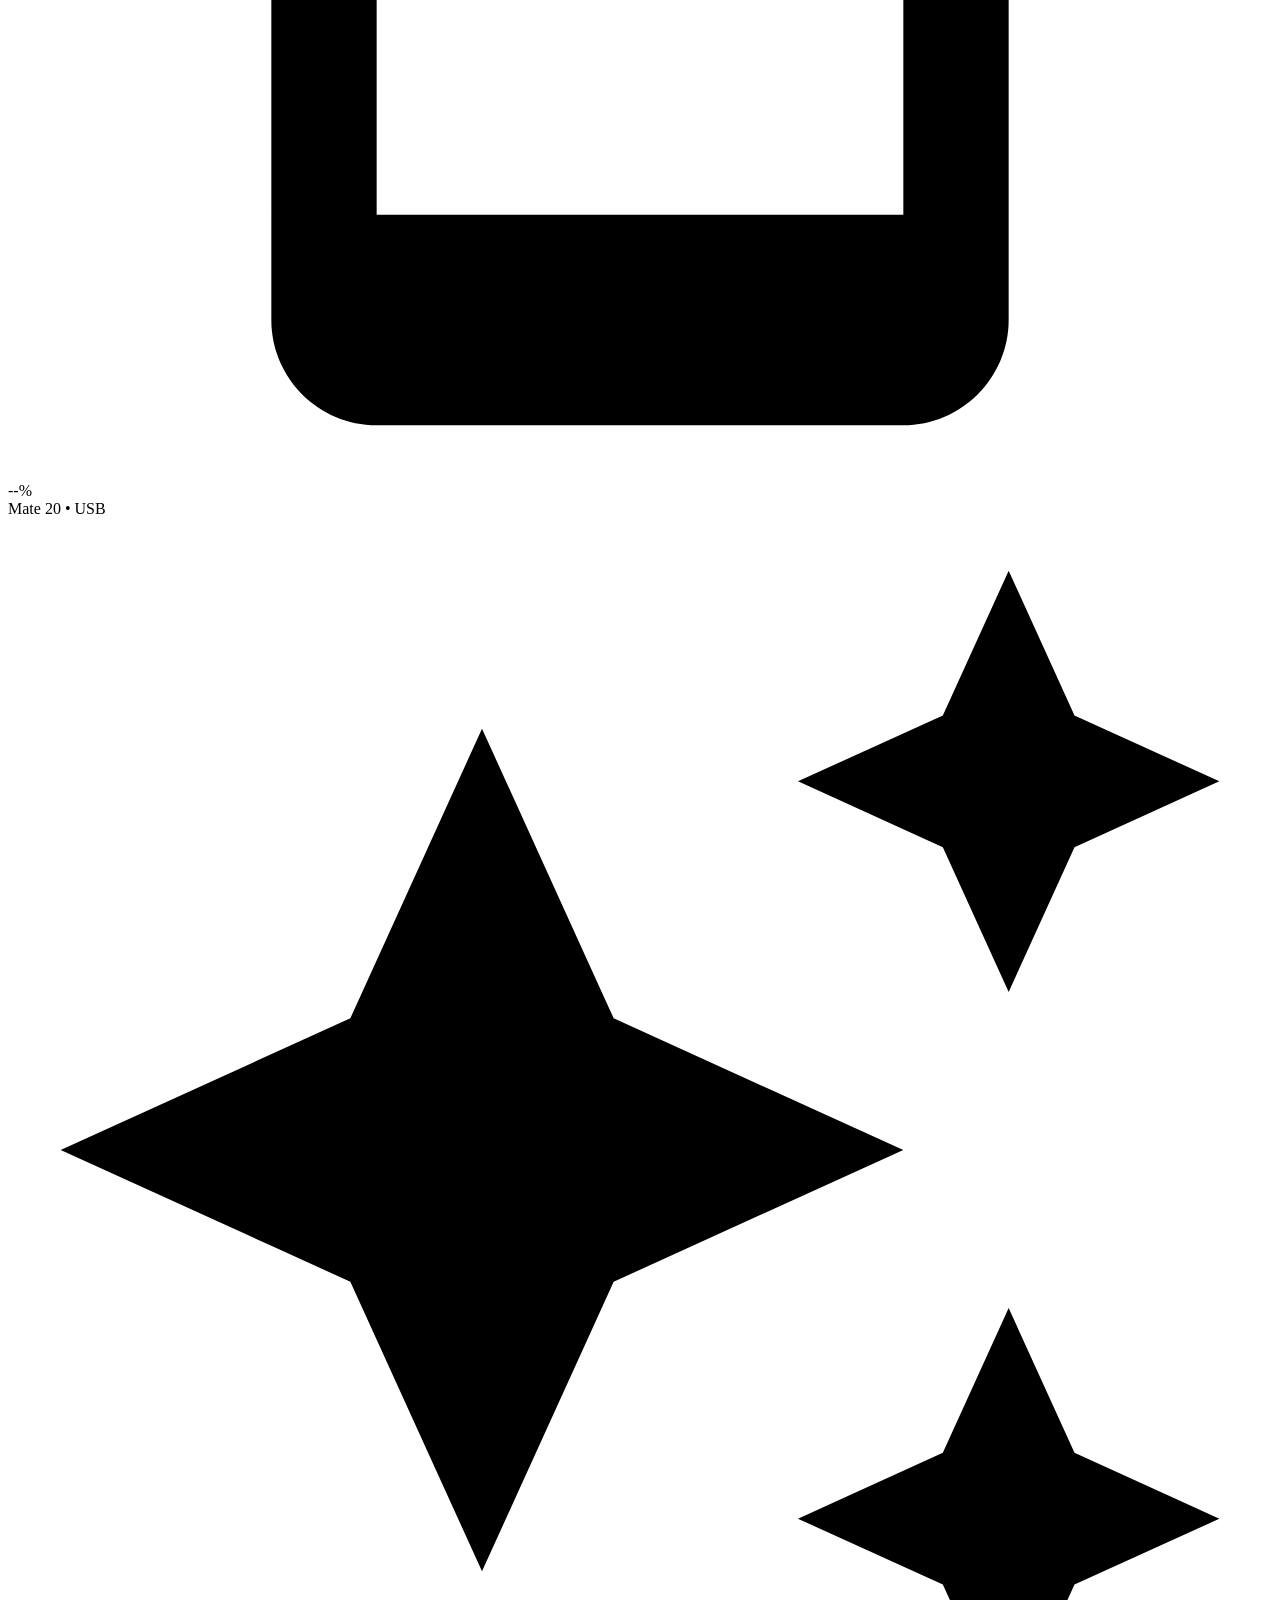
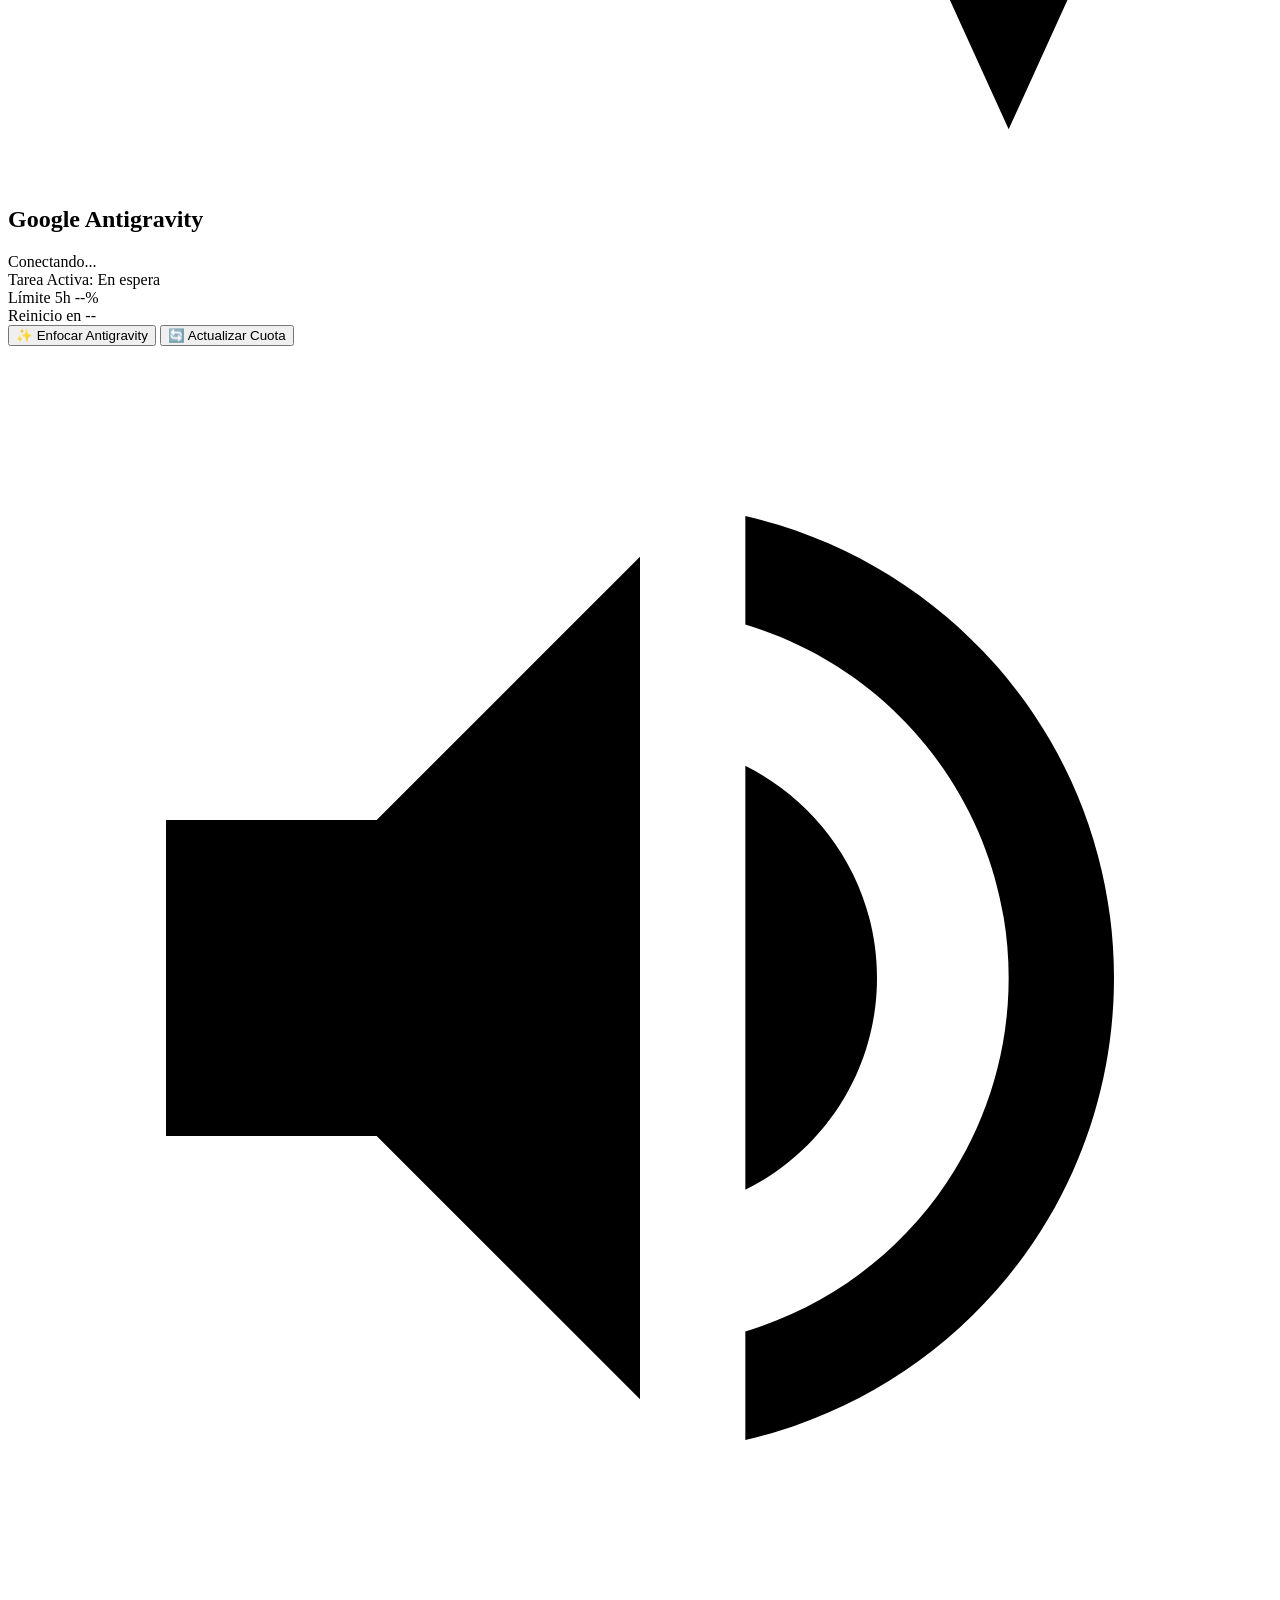
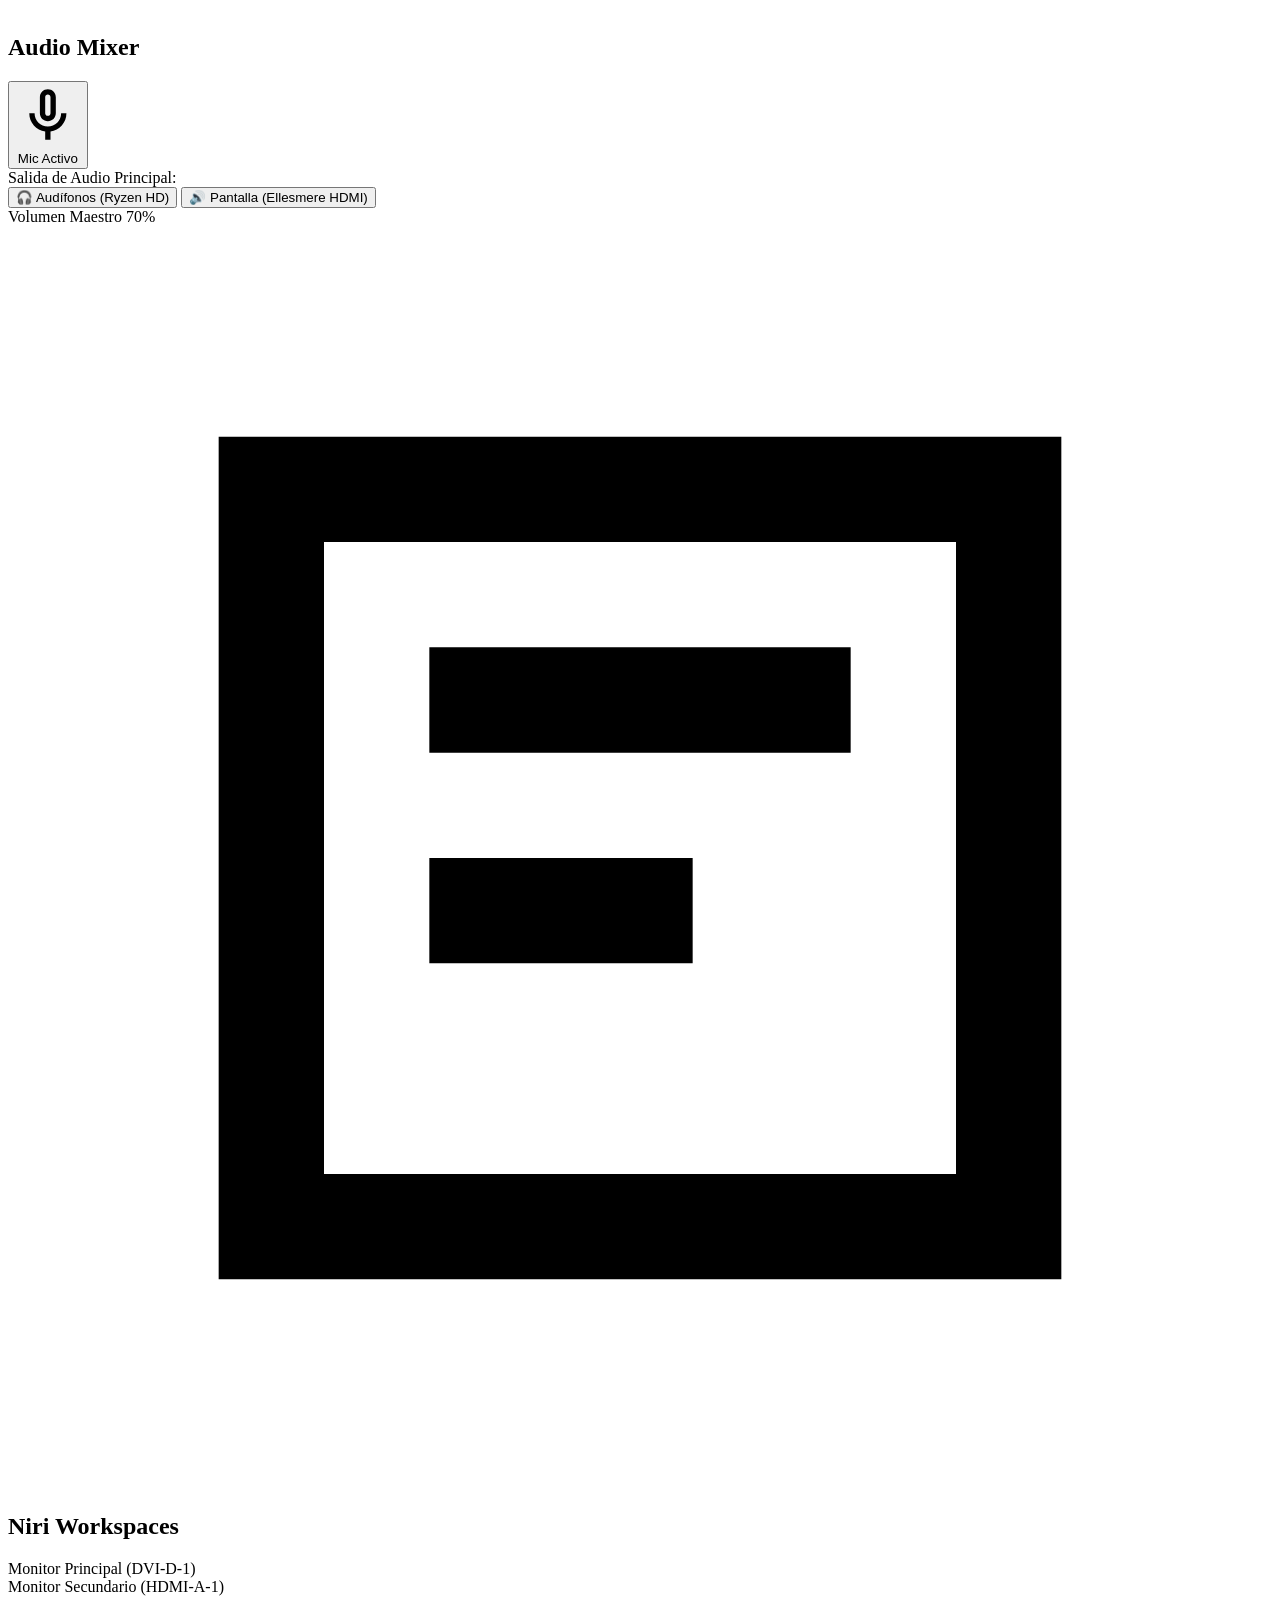
==== commit d115b440: "feat(niri-deck): add Antigravity (Agy) quota card and status chip" ====
--- a/go-niri-deck/web/index.html
+++ b/go-niri-deck/web/index.html
@@ -8,8 +8,8 @@
   <meta name="apple-mobile-web-app-capable" content="yes">
   <meta name="apple-mobile-web-app-status-bar-style" content="black-translucent">
   <title>sane-deck • M3 Companion</title>
-  <link rel="manifest" href="/manifest.json?v=4">
-  <link rel="stylesheet" href="/style.css?v=4">
+  <link rel="manifest" href="/manifest.json?v=5">
+  <link rel="stylesheet" href="/style.css?v=5">
 </head>
 <body>
   <div class="deck-container">
@@ -18,6 +18,10 @@
       <div class="brand">
         <span class="status-dot" id="conn-dot"></span>
         <span class="brand-title">sane-deck</span>
+        <button class="m3-chip agy-chip" id="top-agy-chip" title="Antigravity Cuota">
+          <svg class="chip-icon agy-sparkle" viewBox="0 0 24 24"><path d="M19 9l1.25-2.75L23 5l-2.75-1.25L19 1l-1.25 2.75L15 5l2.75 1.25L19 9zm-7.5.5L9 4 6.5 9.5 1 12l5.5 2.5L9 20l2.5-5.5L17 12l-5.5-2.5zM19 15l-1.25 2.75L15 19l2.75 1.25L19 23l1.25-2.75L23 19l-2.75-1.25L19 15z"/></svg>
+          <span id="top-agy-val">--%</span>
+        </button>
       </div>
       <div class="top-actions">
         <button class="icon-chip-btn" id="btn-fullscreen" title="Pantalla Completa">
@@ -101,6 +105,45 @@
         </div>
       </section>
 
+      <!-- Antigravity (Agy) AI Quota & Status Widget -->
+      <section class="m3-card agy-card" id="agy-card">
+        <div class="card-header">
+          <div class="card-title-group">
+            <svg class="section-icon agy-color" viewBox="0 0 24 24"><path d="M19 9l1.25-2.75L23 5l-2.75-1.25L19 1l-1.25 2.75L15 5l2.75 1.25L19 9zm-7.5.5L9 4 6.5 9.5 1 12l5.5 2.5L9 20l2.5-5.5L17 12l-5.5-2.5zM19 15l-1.25 2.75L15 19l2.75 1.25L19 23l1.25-2.75L23 19l-2.75-1.25L19 15z"/></svg>
+            <h2 class="card-title">Google Antigravity</h2>
+          </div>
+          <span class="status-badge" id="agy-status-badge">Conectando...</span>
+        </div>
+
+        <div class="agy-task-box" id="agy-task-box">
+          <span class="agy-task-label">Tarea Activa:</span>
+          <span class="agy-task-text" id="agy-task-title">En espera</span>
+        </div>
+
+        <!-- Main Quota Linear Progress -->
+        <div class="agy-quota-main">
+          <div class="slider-info">
+            <span class="slider-label" id="agy-main-label">Límite 5h</span>
+            <span class="slider-value agy-color" id="agy-main-val">--%</span>
+          </div>
+          <div class="m3-linear-track">
+            <div class="m3-linear-fill" id="agy-main-fill" style="width: 0%;"></div>
+          </div>
+          <span class="agy-reset-sub" id="agy-main-reset">Reinicio en --</span>
+        </div>
+
+        <!-- Sub Buckets Grid -->
+        <div class="agy-buckets-grid" id="agy-buckets-container">
+          <!-- Dynamically populated (Weekly, Zen, Claude) -->
+        </div>
+
+        <!-- Actions -->
+        <div class="chips-row agy-actions">
+          <button class="m3-ws-chip active" data-focus="antigravity">✨ Enfocar Antigravity</button>
+          <button class="m3-ws-chip" id="btn-refresh-agy">🔄 Actualizar Cuota</button>
+        </div>
+      </section>
+
       <!-- Section 1: PipeWire Mixer -->
       <section class="m3-card mixer-card">
         <div class="card-header">
@@ -239,6 +282,6 @@
     </main>
   </div>
 
-  <script src="/app.js?v=4"></script>
+  <script src="/app.js?v=5"></script>
 </body>
 </html>
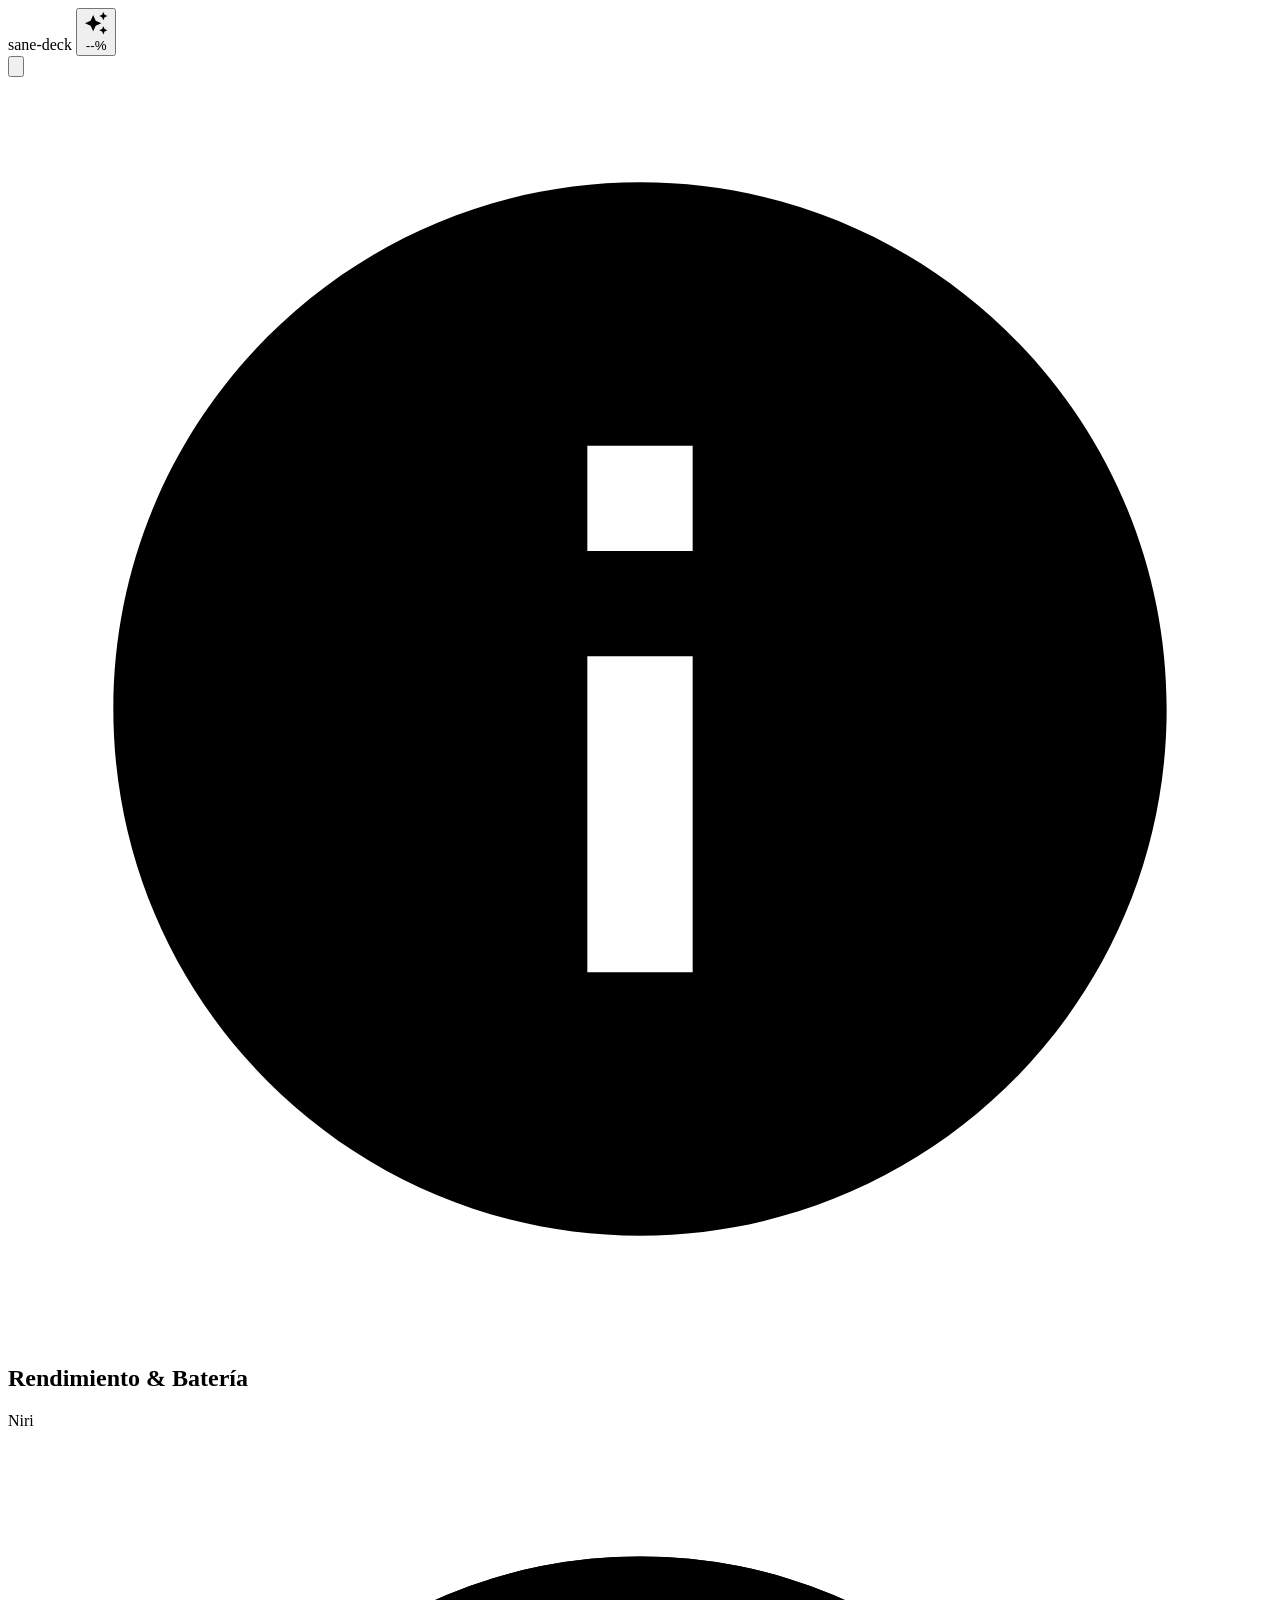
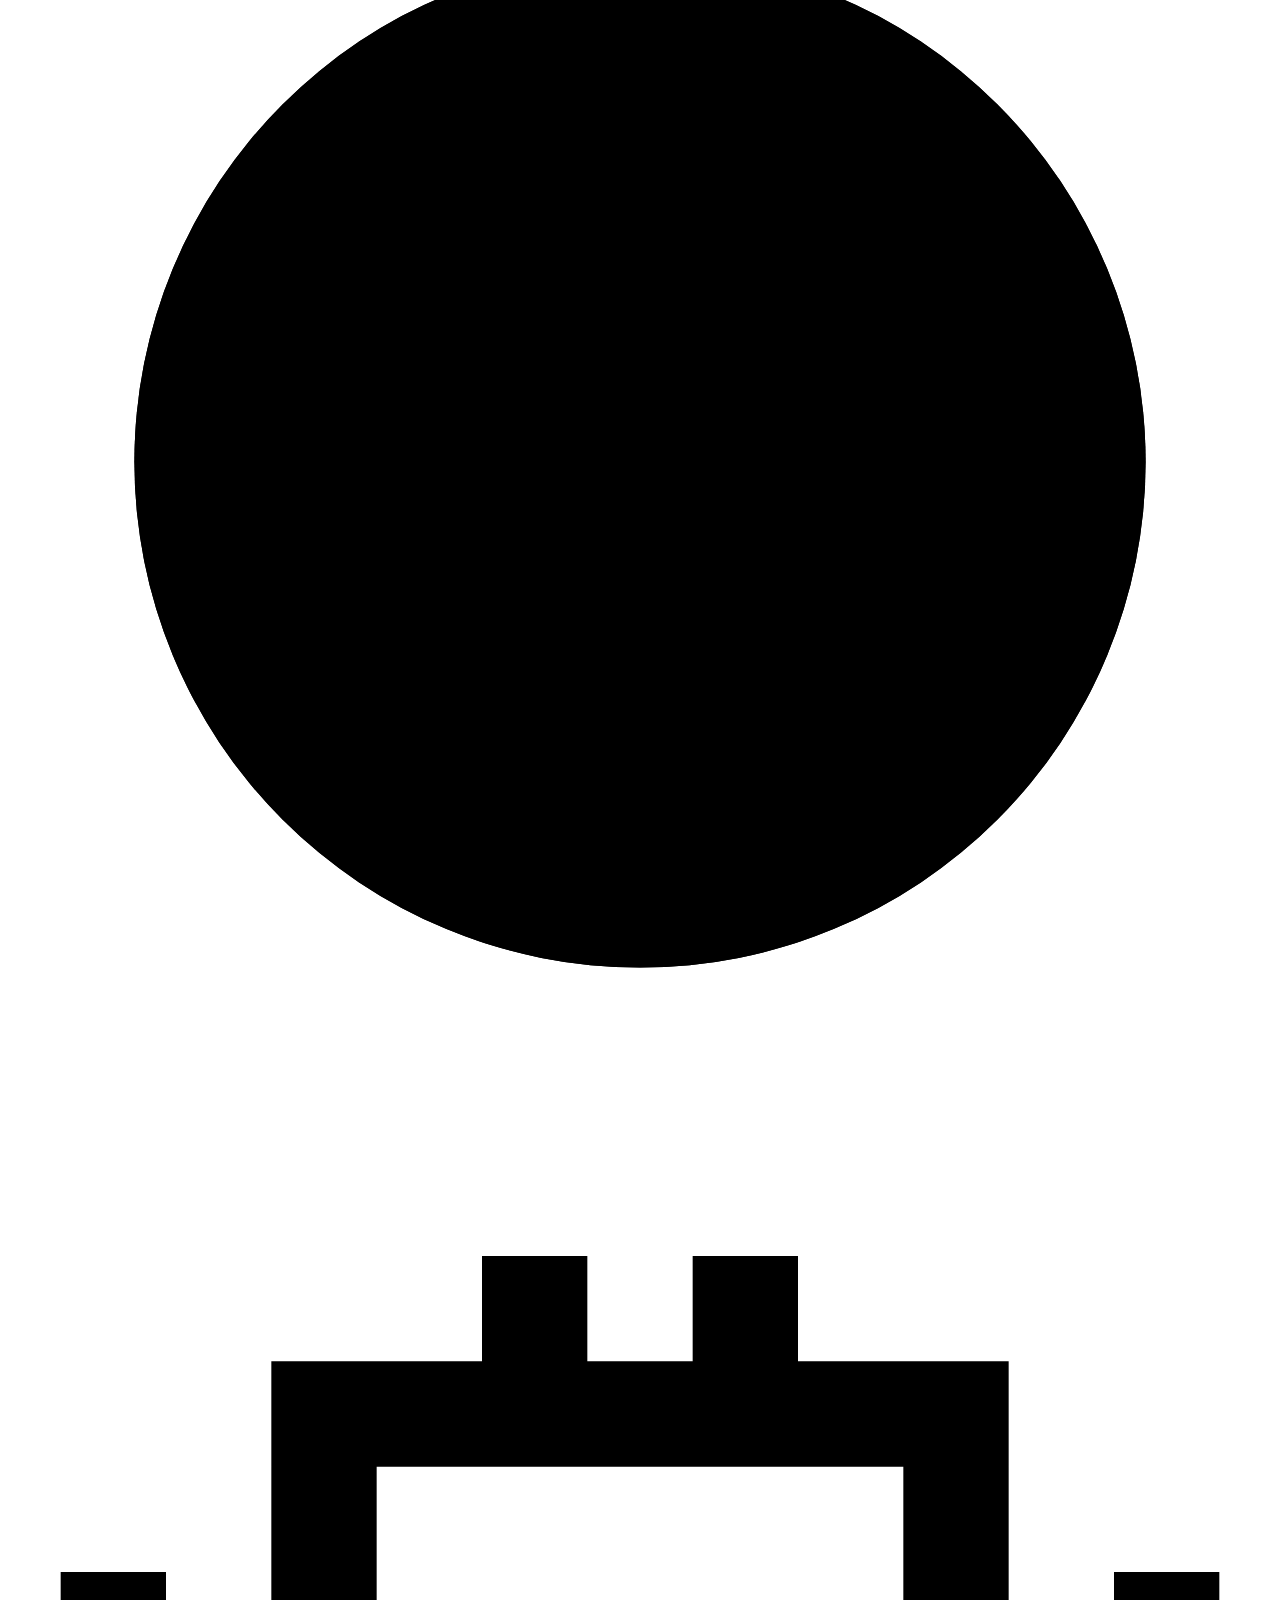
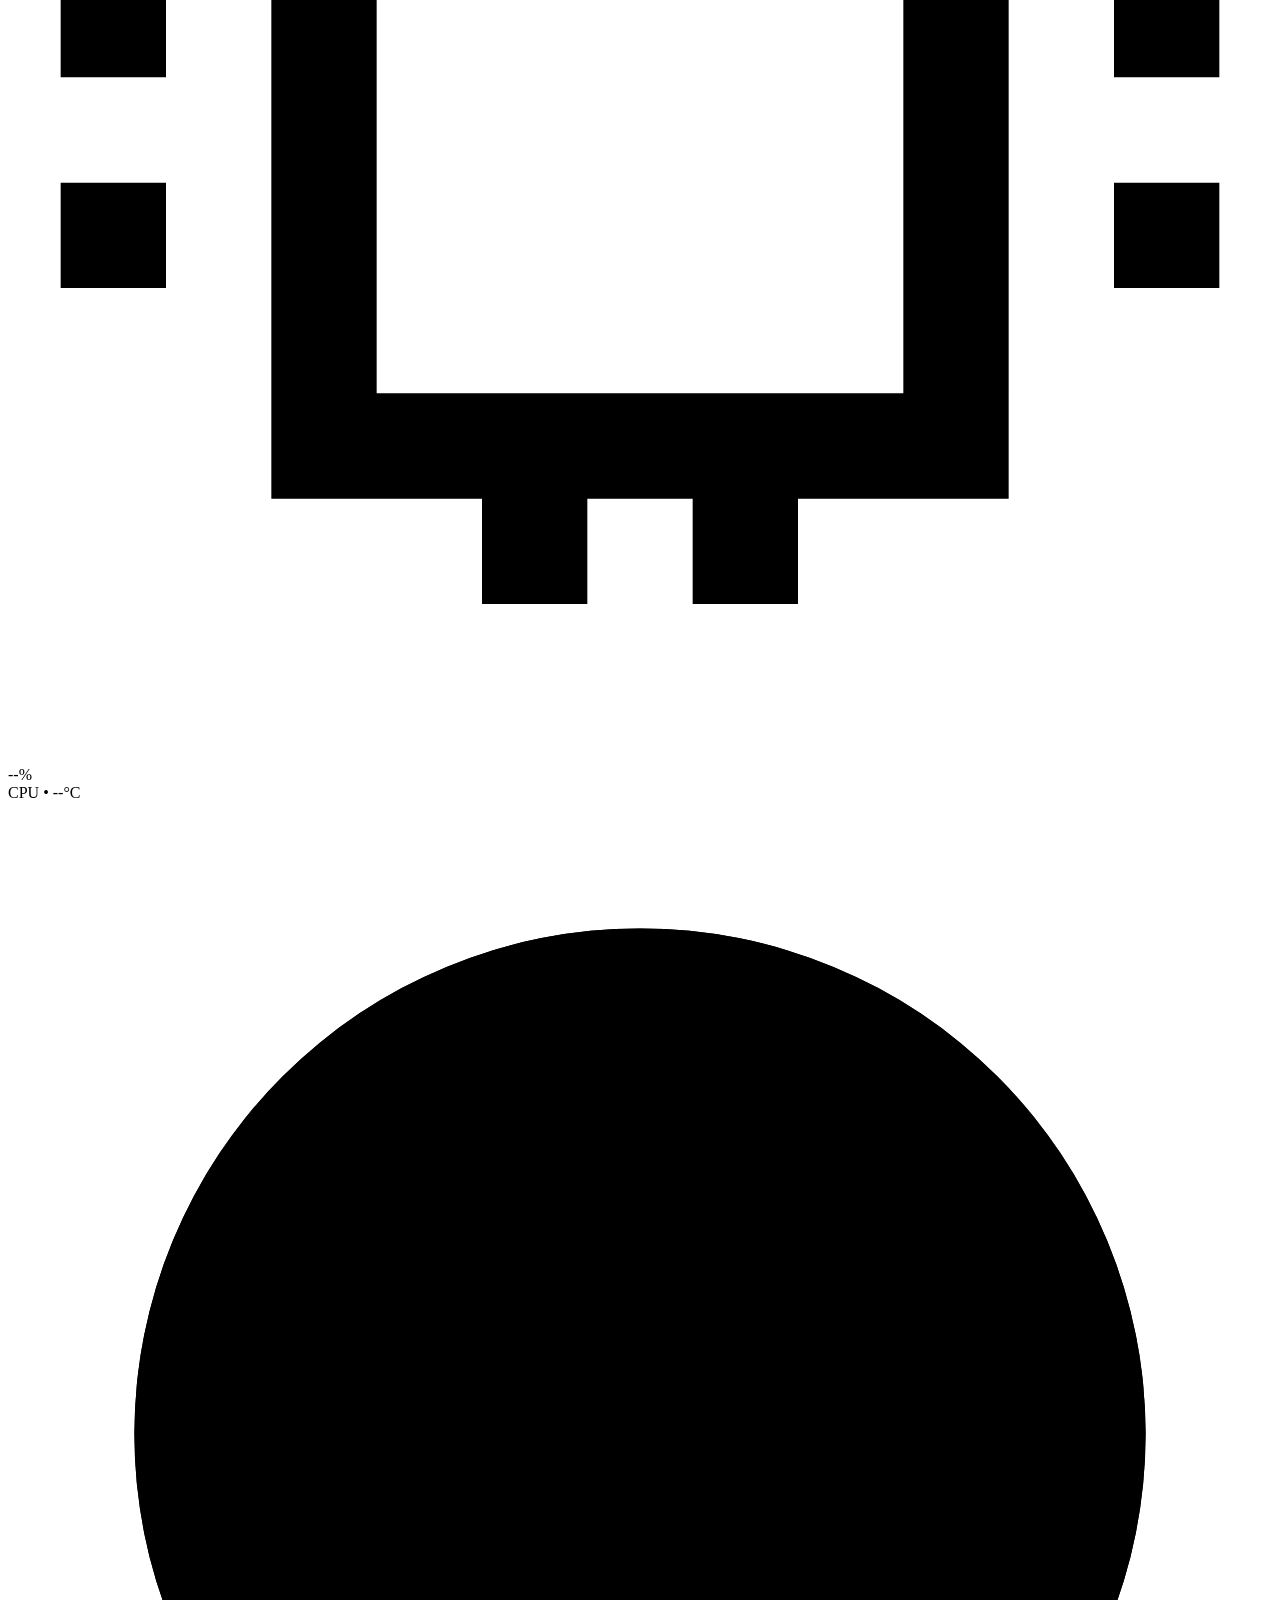
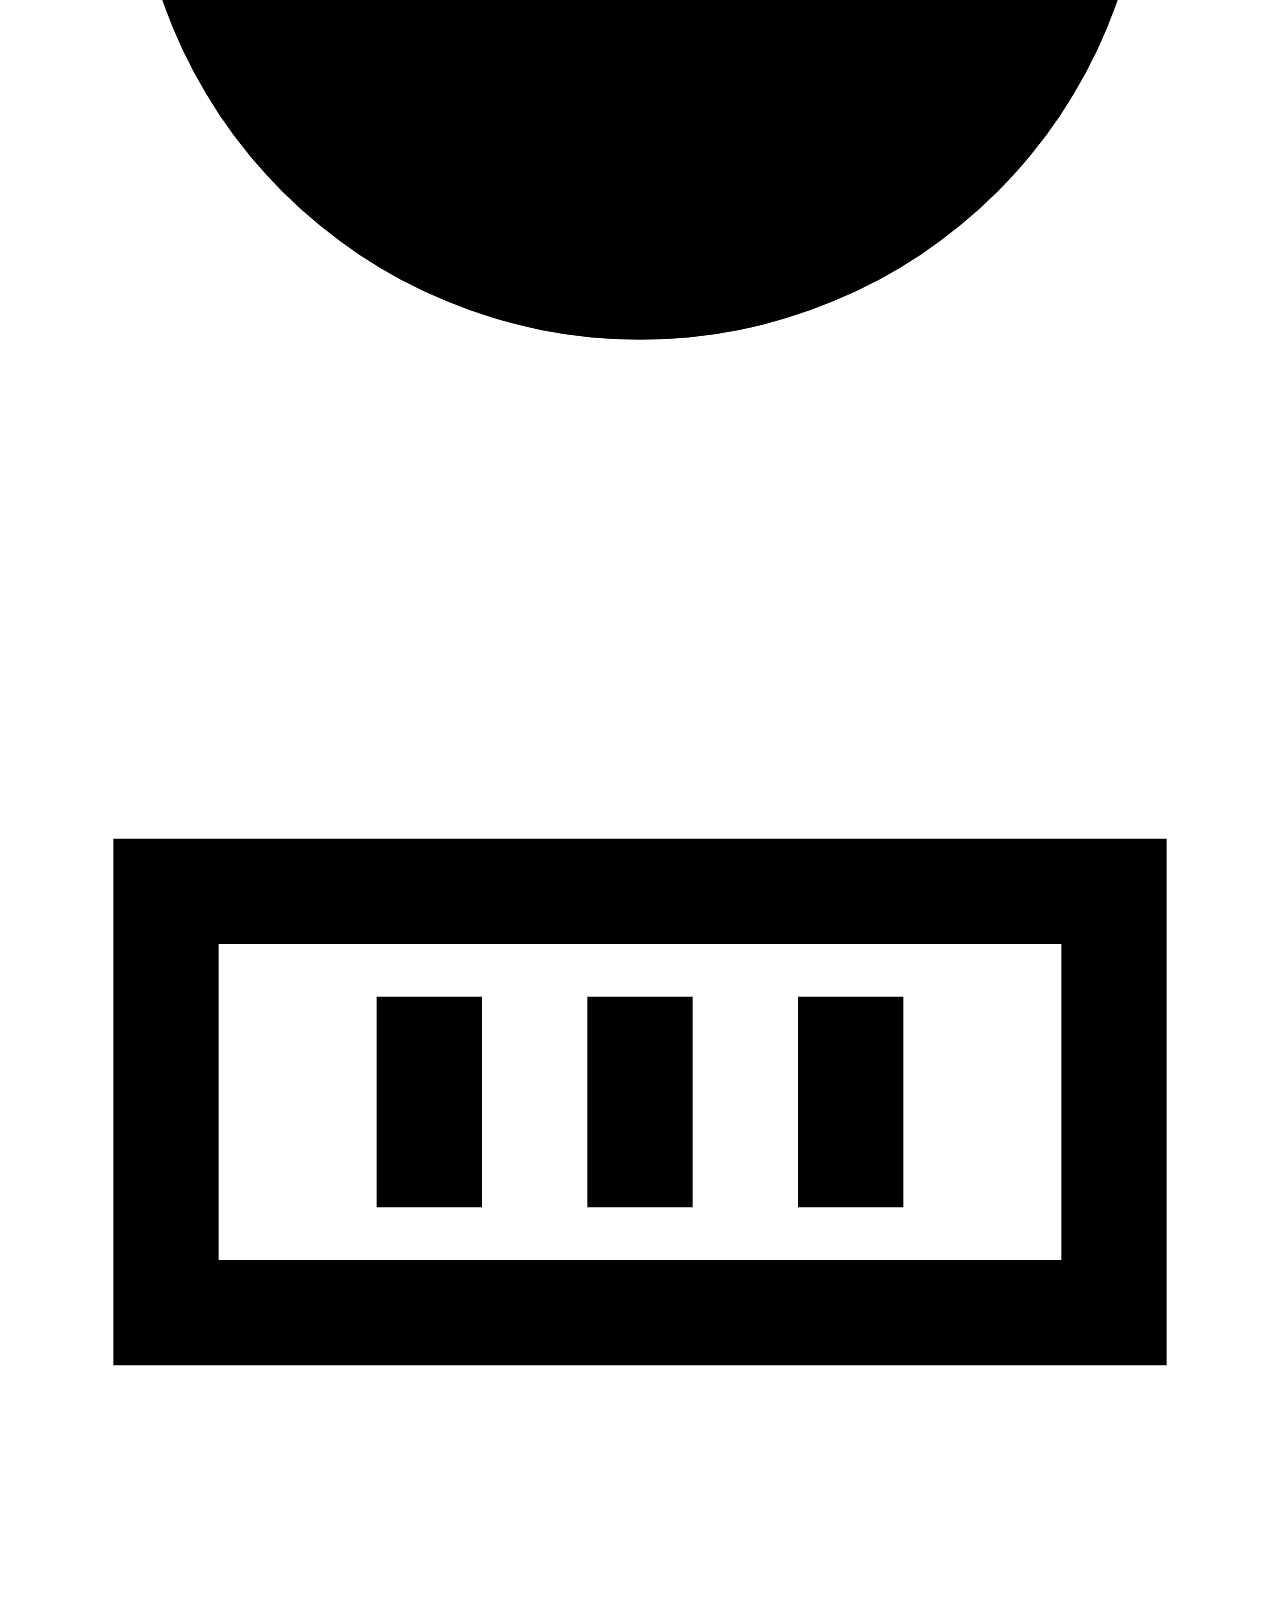
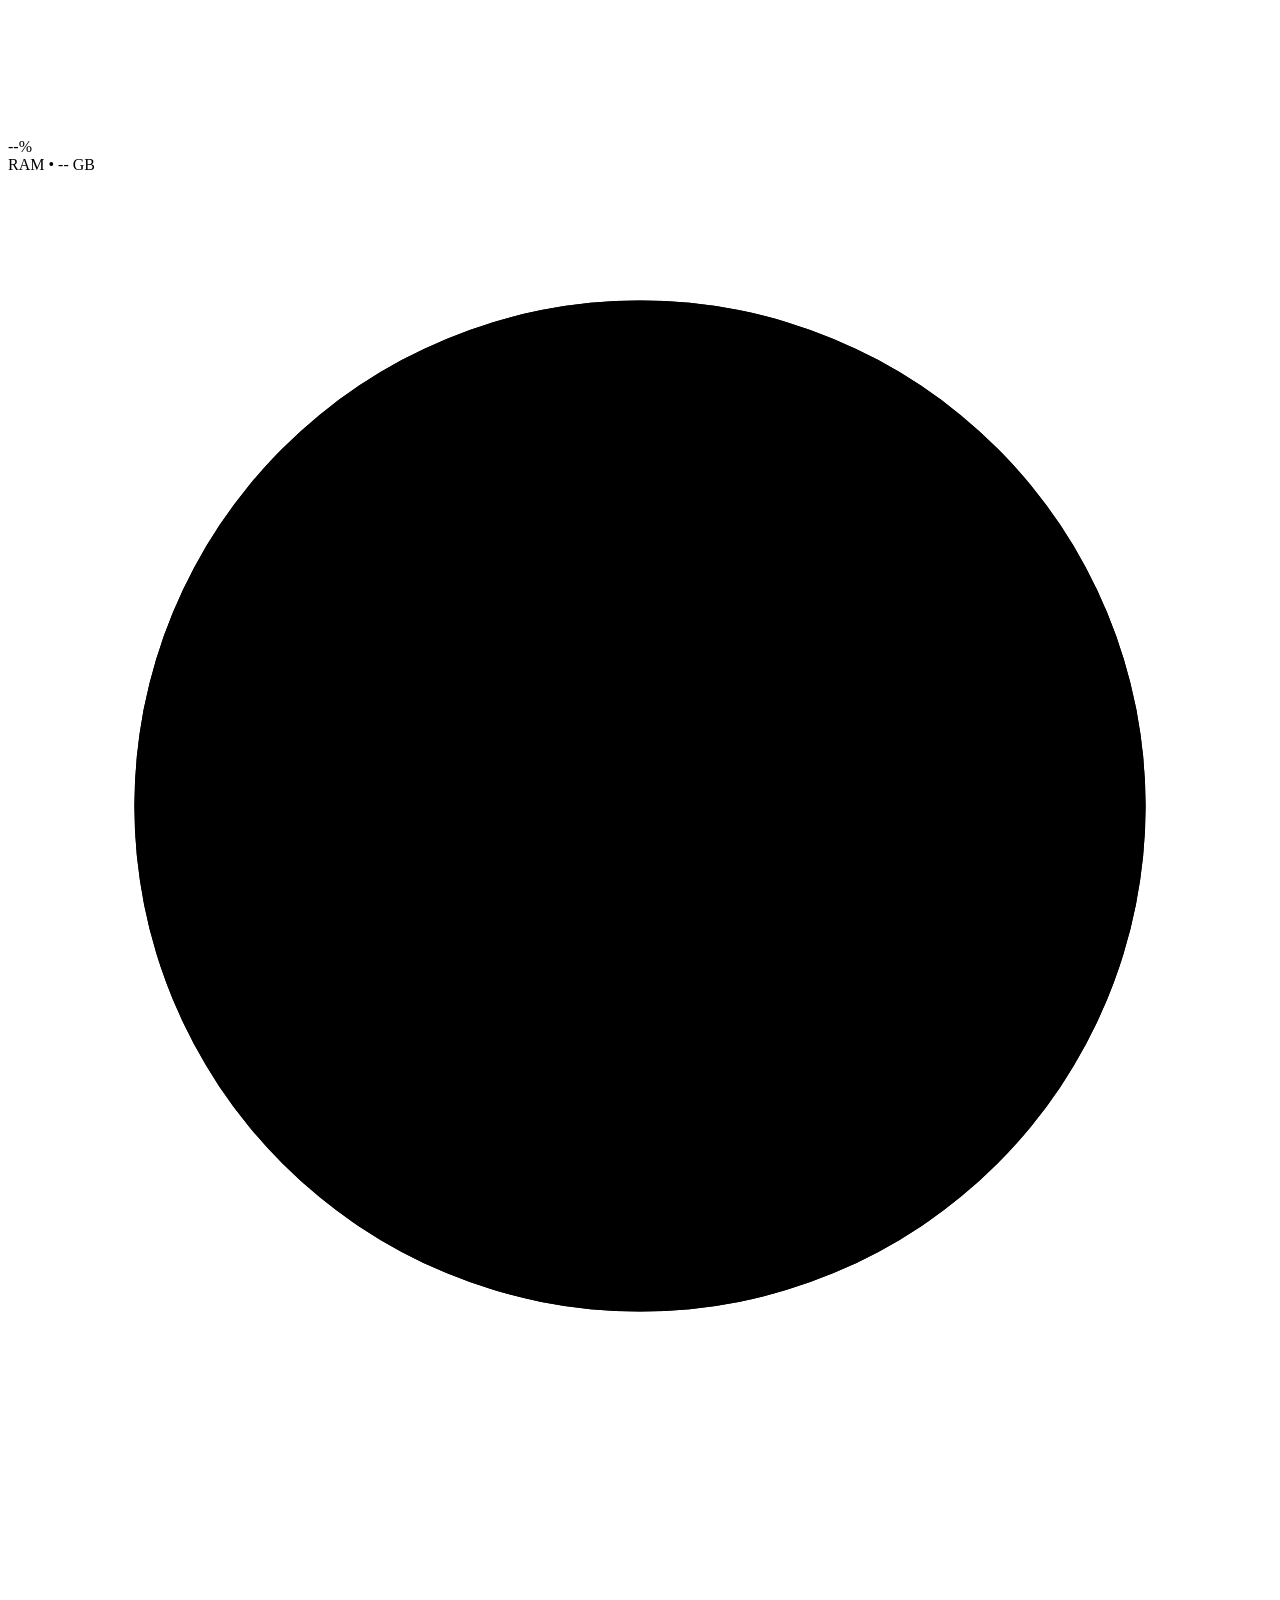
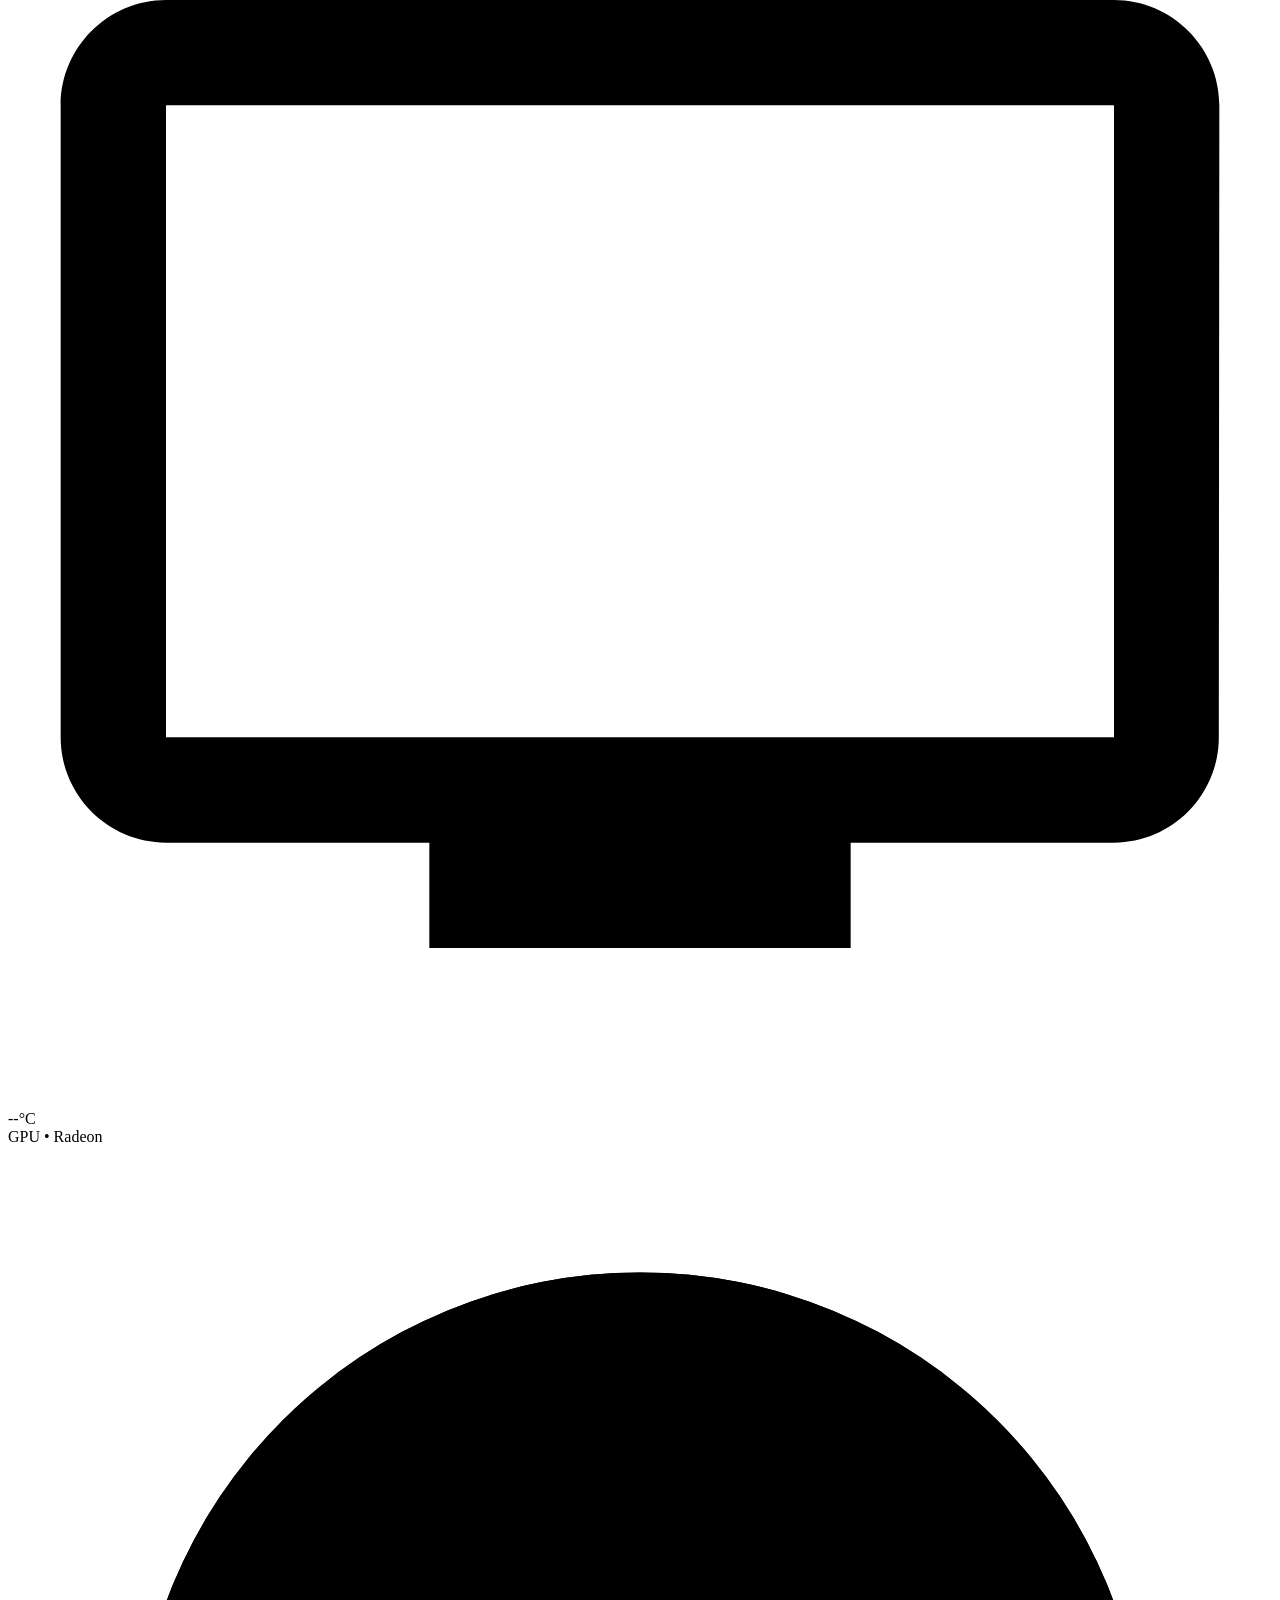
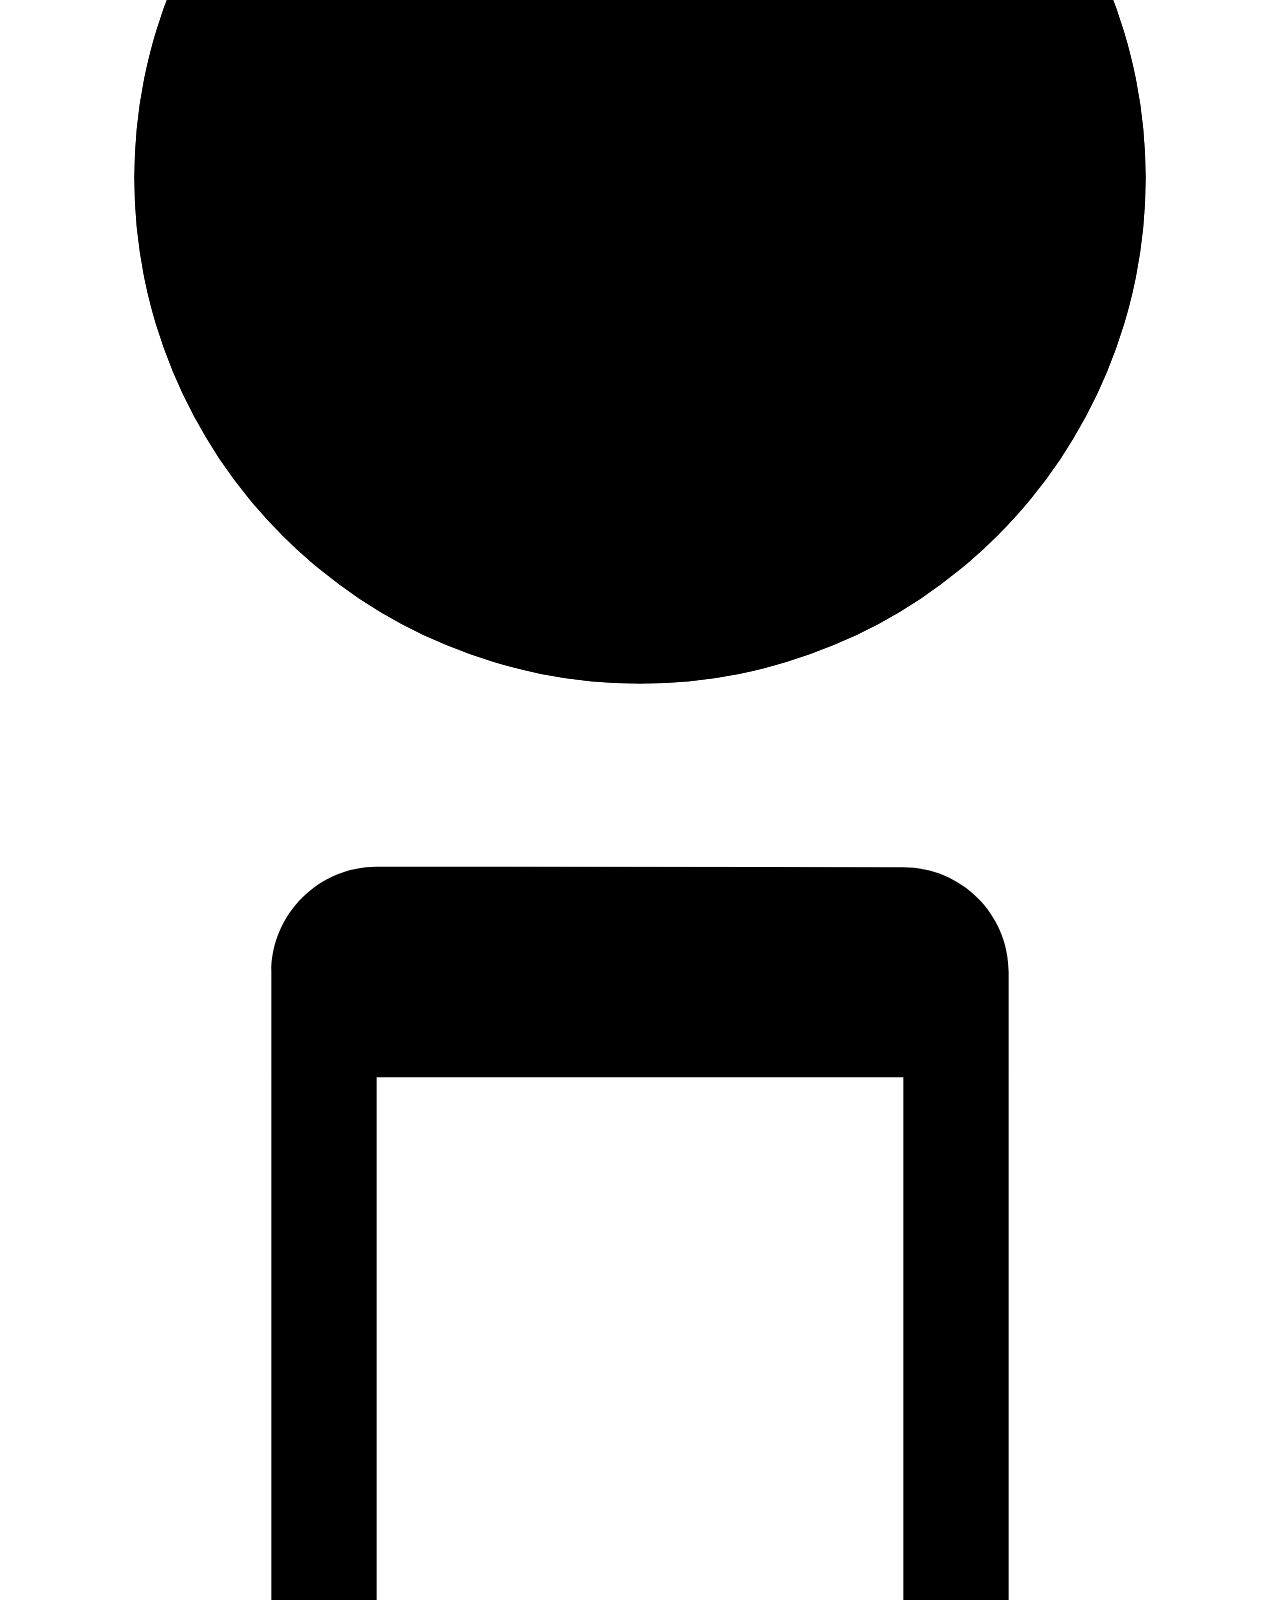
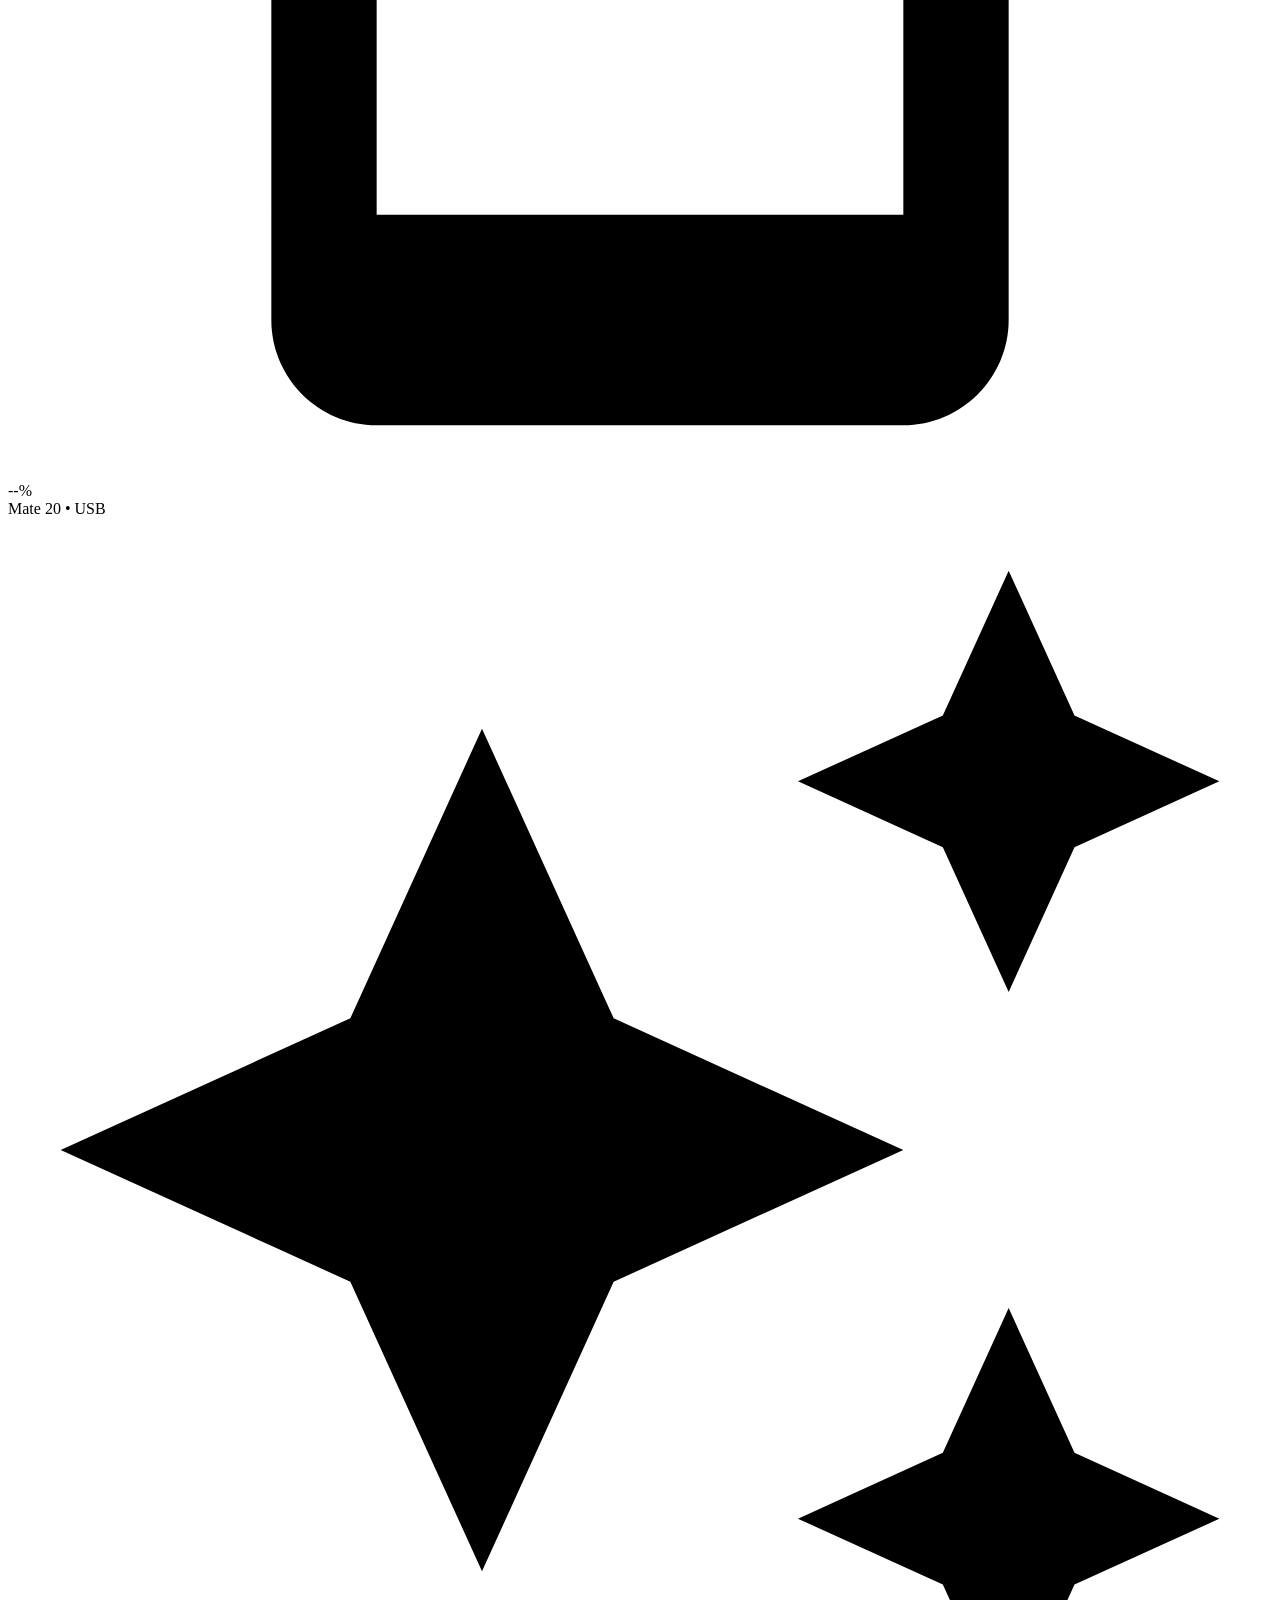
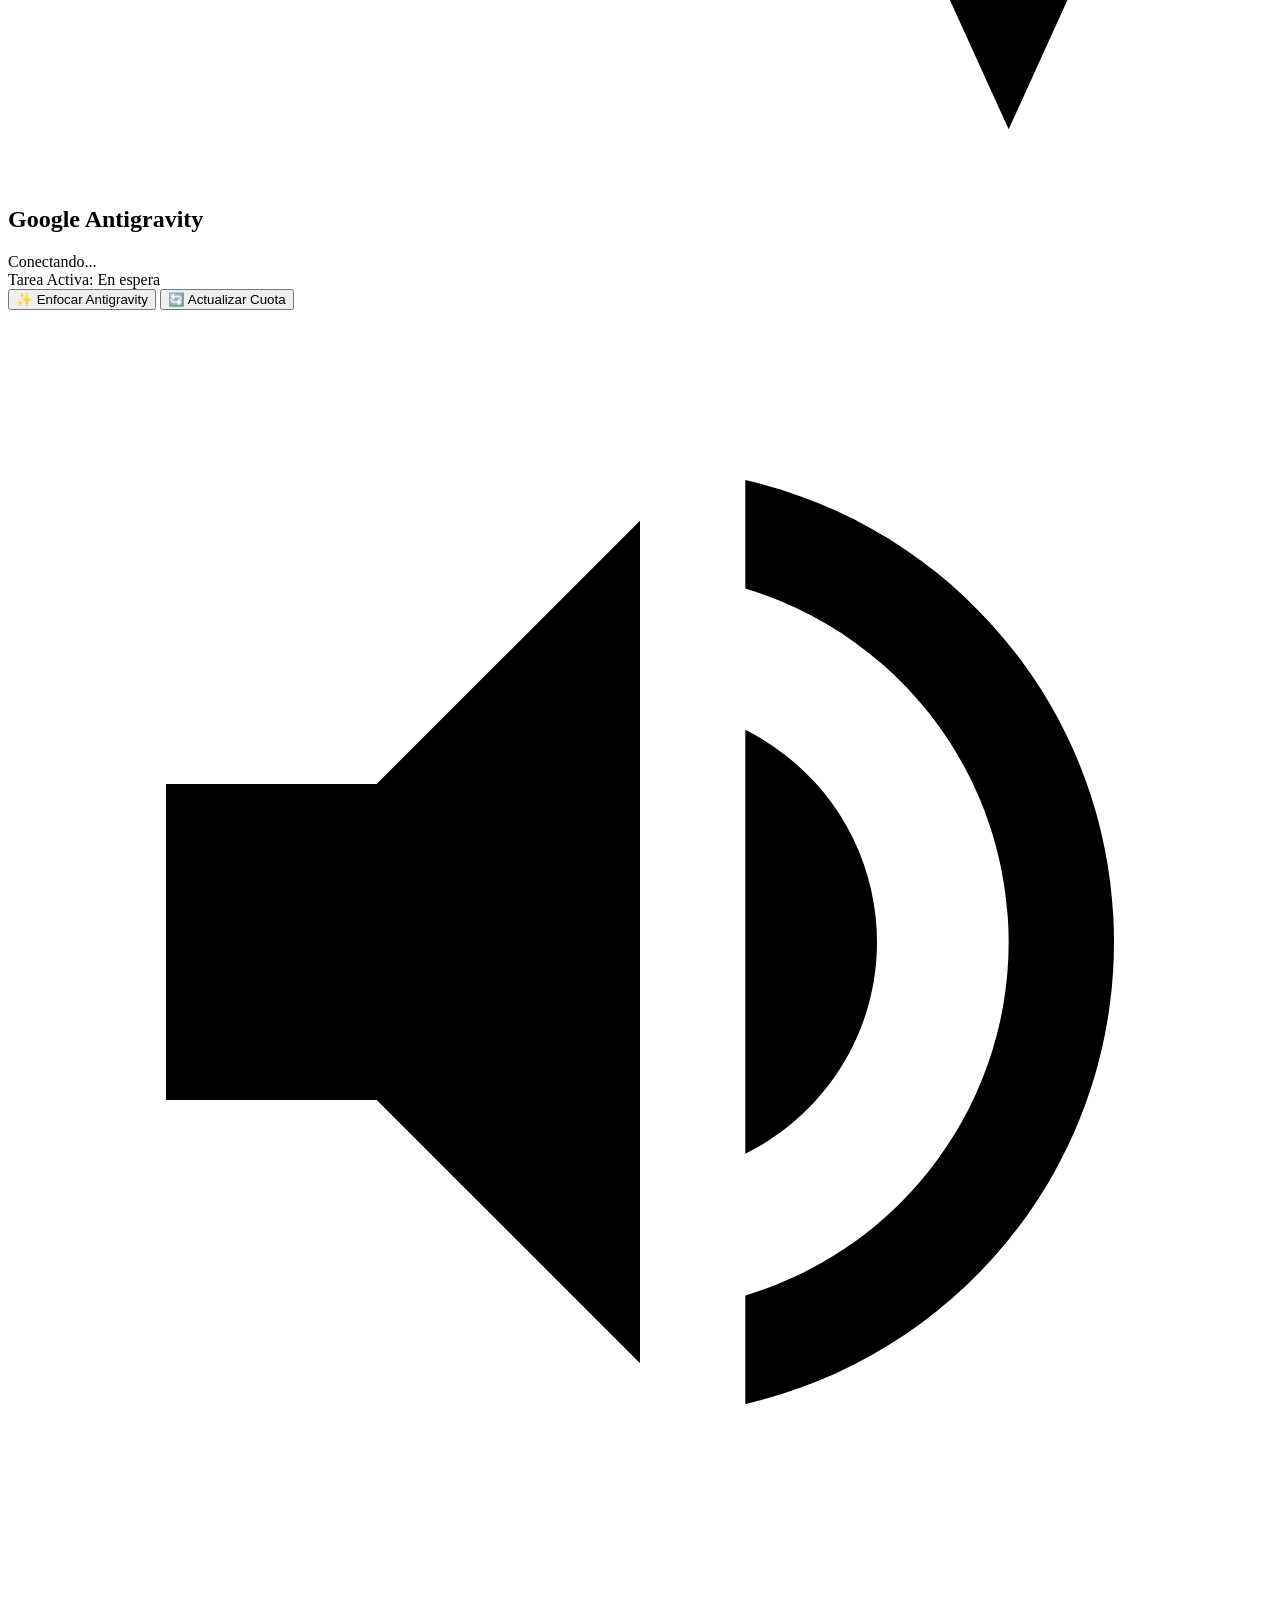
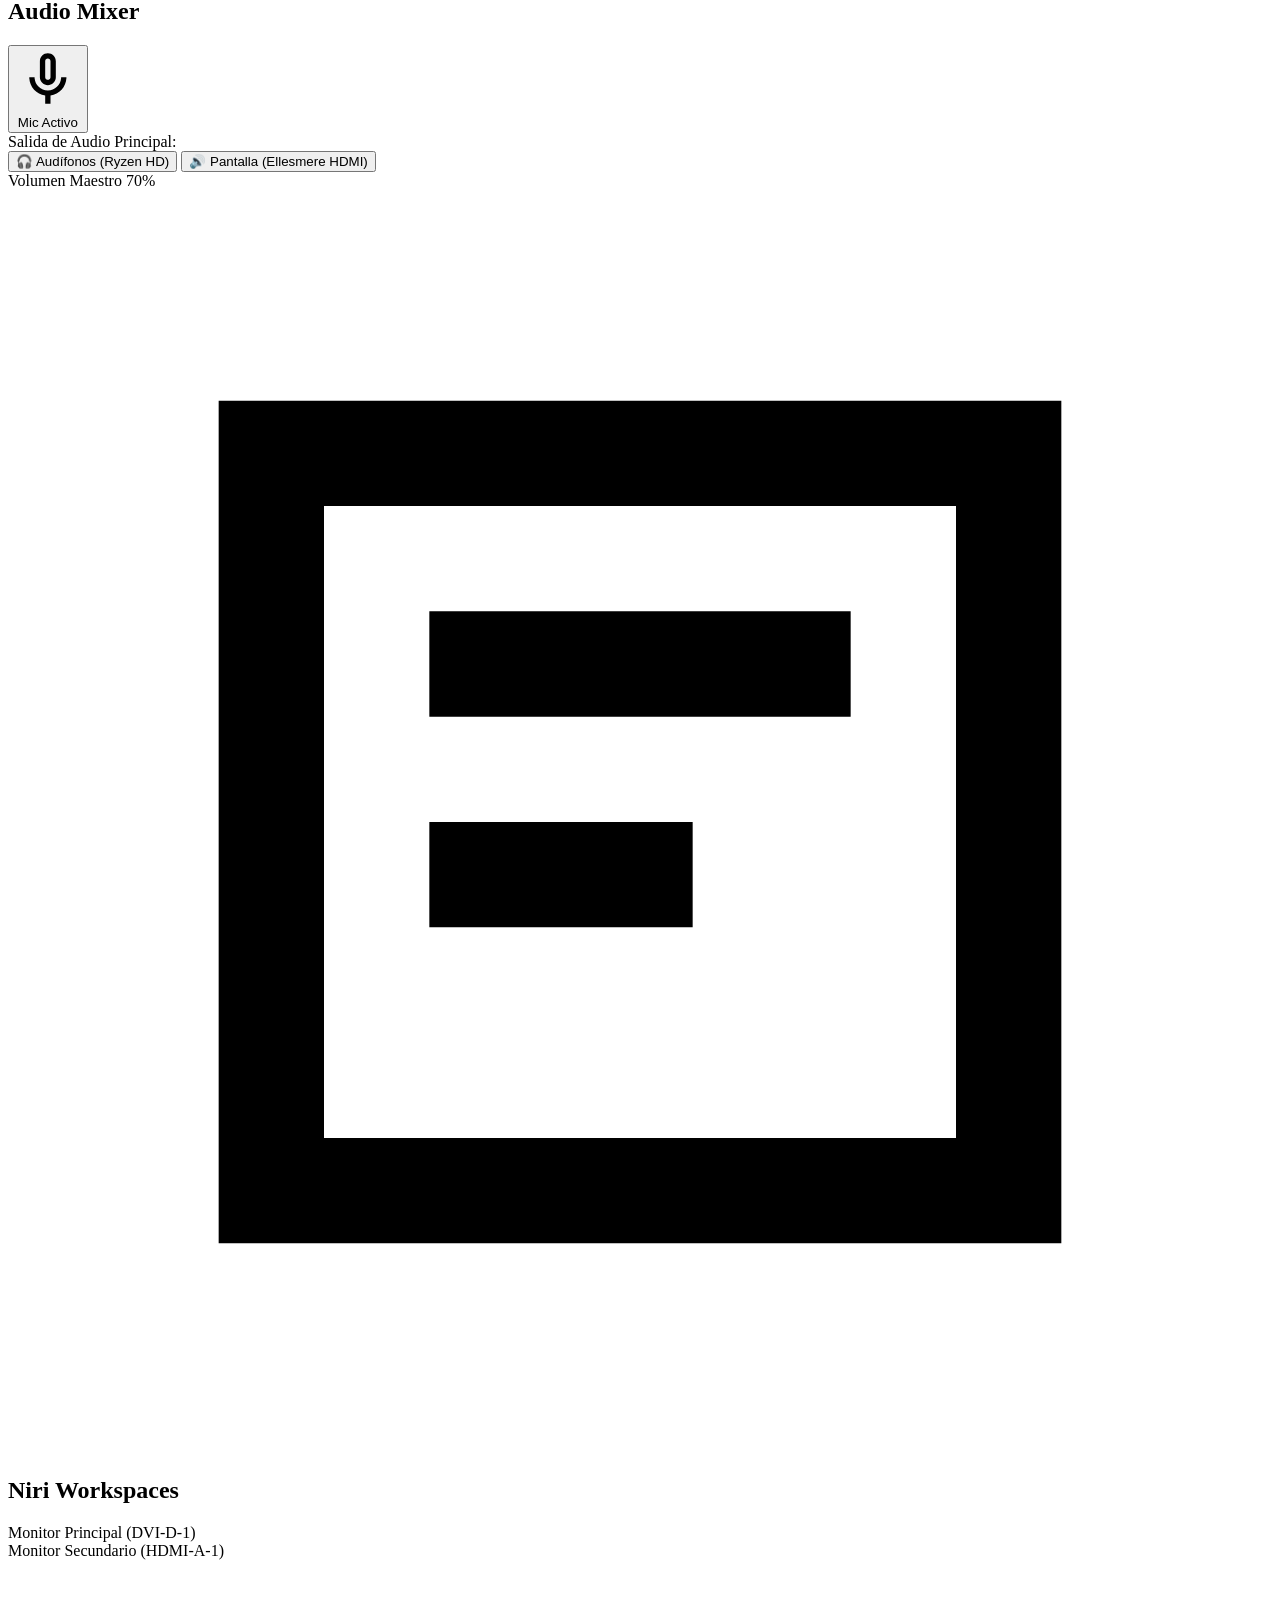
==== commit 1560ed0d: "feat(niri-deck): separate AI model cards for Gemini, Claude & Argon with M3 accents" ====
--- a/go-niri-deck/web/index.html
+++ b/go-niri-deck/web/index.html
@@ -8,8 +8,8 @@
   <meta name="apple-mobile-web-app-capable" content="yes">
   <meta name="apple-mobile-web-app-status-bar-style" content="black-translucent">
   <title>sane-deck • M3 Companion</title>
-  <link rel="manifest" href="/manifest.json?v=5">
-  <link rel="stylesheet" href="/style.css?v=5">
+  <link rel="manifest" href="/manifest.json?v=6">
+  <link rel="stylesheet" href="/style.css?v=6">
 </head>
 <body>
   <div class="deck-container">
@@ -120,21 +120,9 @@
           <span class="agy-task-text" id="agy-task-title">En espera</span>
         </div>
 
-        <!-- Main Quota Linear Progress -->
-        <div class="agy-quota-main">
-          <div class="slider-info">
-            <span class="slider-label" id="agy-main-label">Límite 5h</span>
-            <span class="slider-value agy-color" id="agy-main-val">--%</span>
-          </div>
-          <div class="m3-linear-track">
-            <div class="m3-linear-fill" id="agy-main-fill" style="width: 0%;"></div>
-          </div>
-          <span class="agy-reset-sub" id="agy-main-reset">Reinicio en --</span>
-        </div>
-
-        <!-- Sub Buckets Grid -->
-        <div class="agy-buckets-grid" id="agy-buckets-container">
-          <!-- Dynamically populated (Weekly, Zen, Claude) -->
+        <!-- Model Groups Container: Gemini, Claude & GPT, Argon, Zen Browser -->
+        <div class="agy-groups-container" id="agy-groups-container">
+          <!-- Dynamically populated per model category -->
         </div>
 
         <!-- Actions -->
@@ -282,6 +270,6 @@
     </main>
   </div>
 
-  <script src="/app.js?v=5"></script>
+  <script src="/app.js?v=6"></script>
 </body>
 </html>
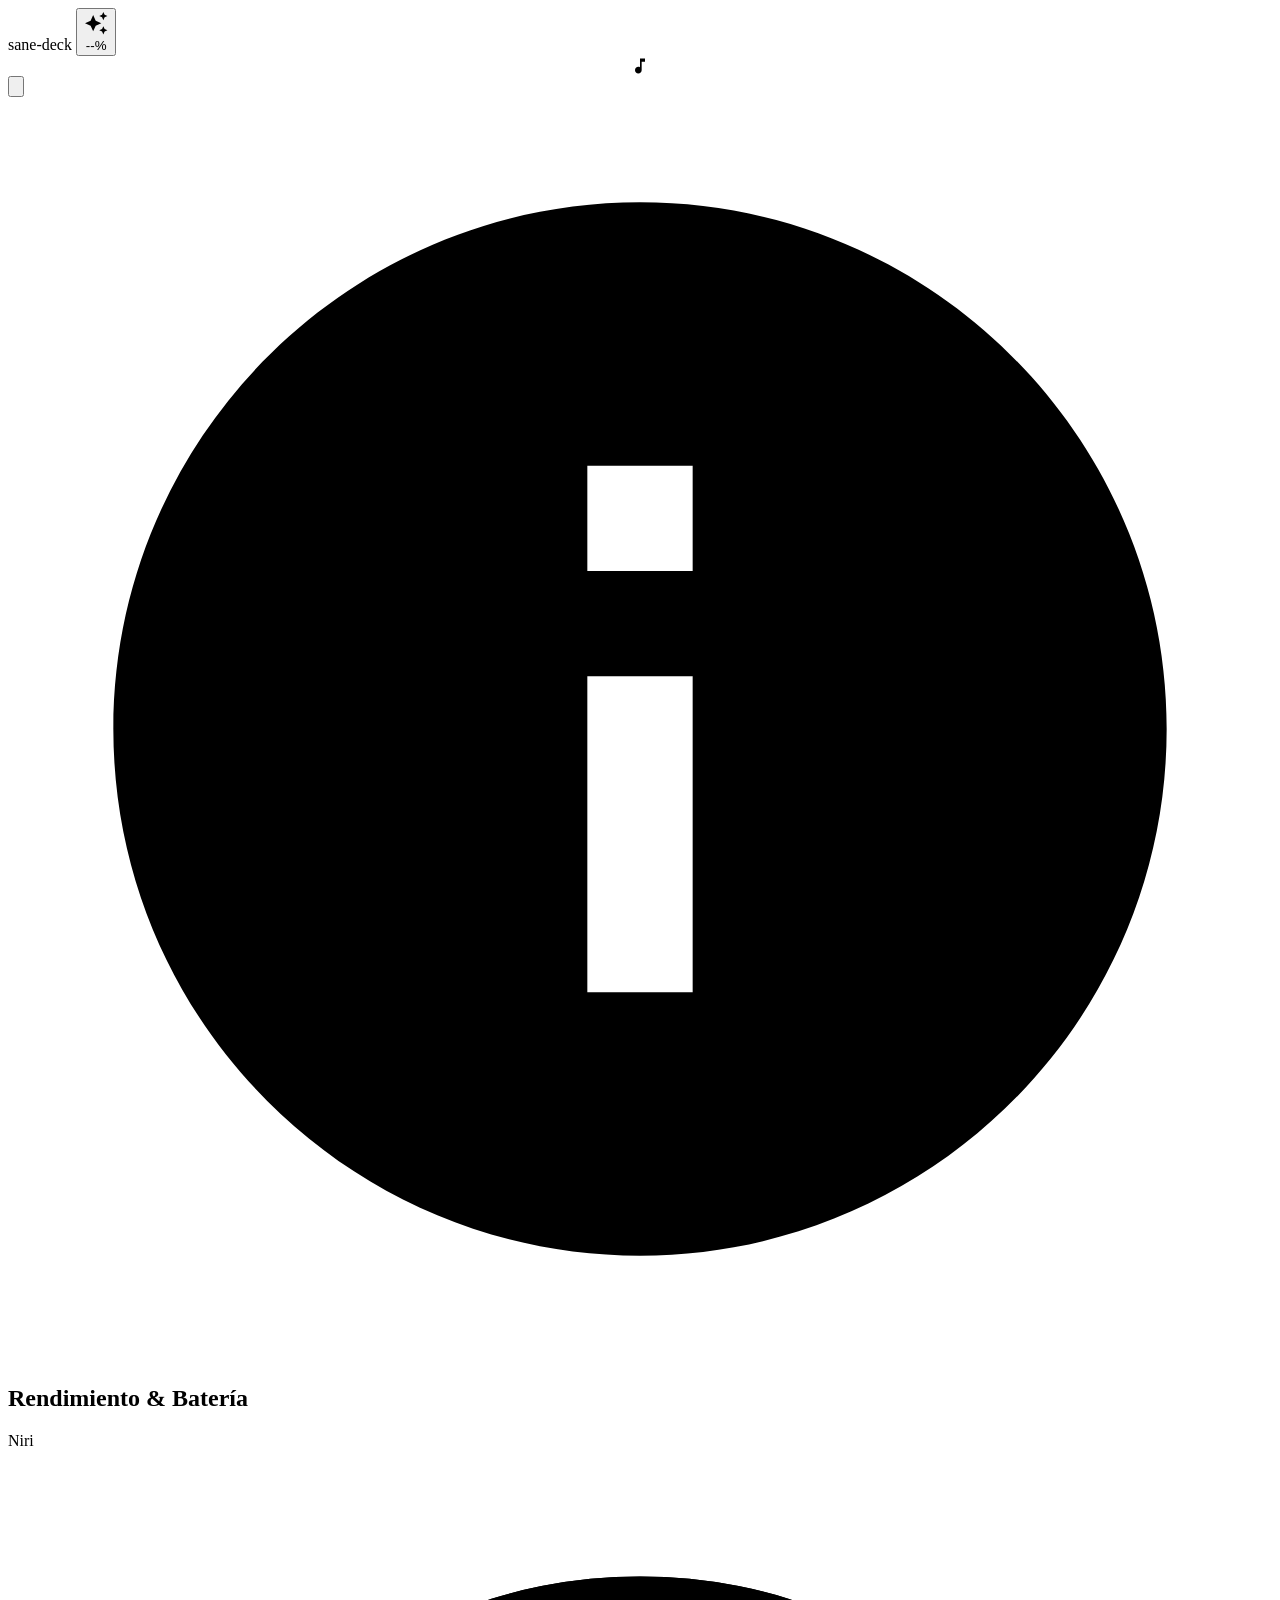
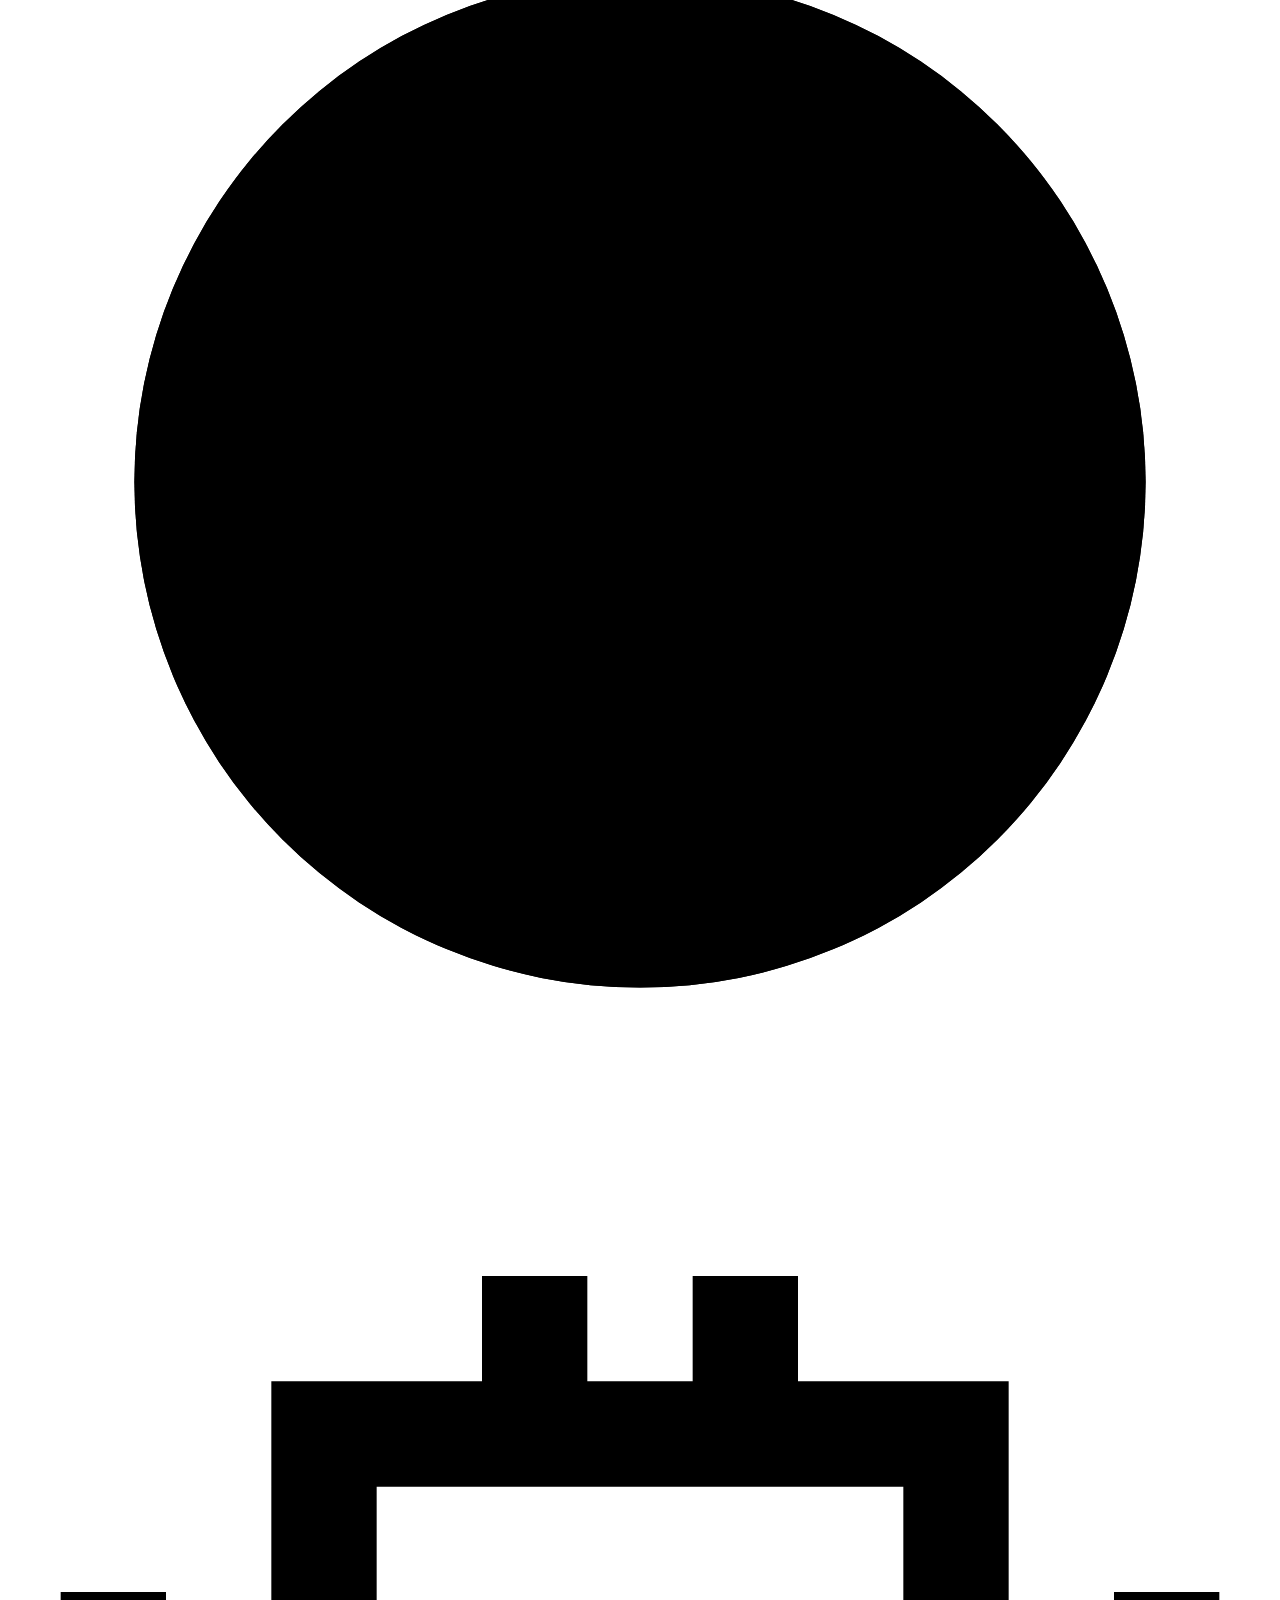
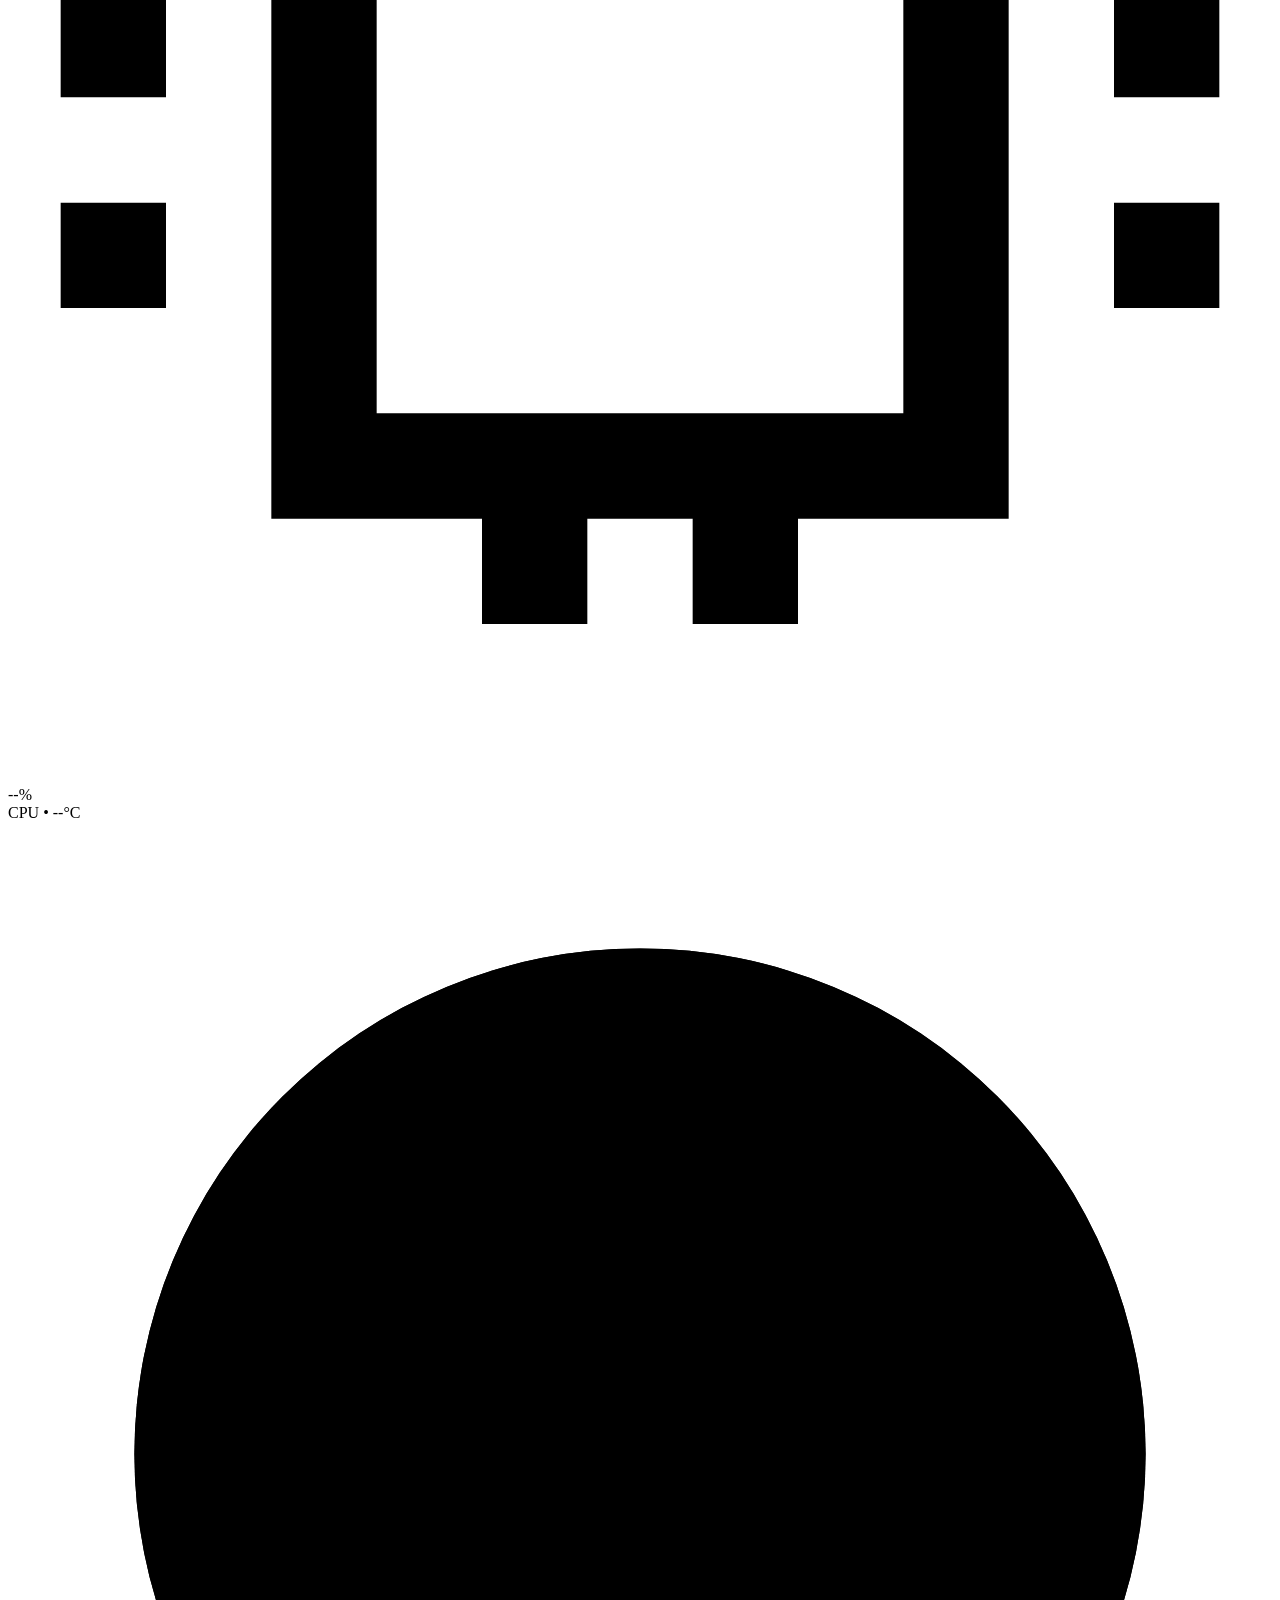
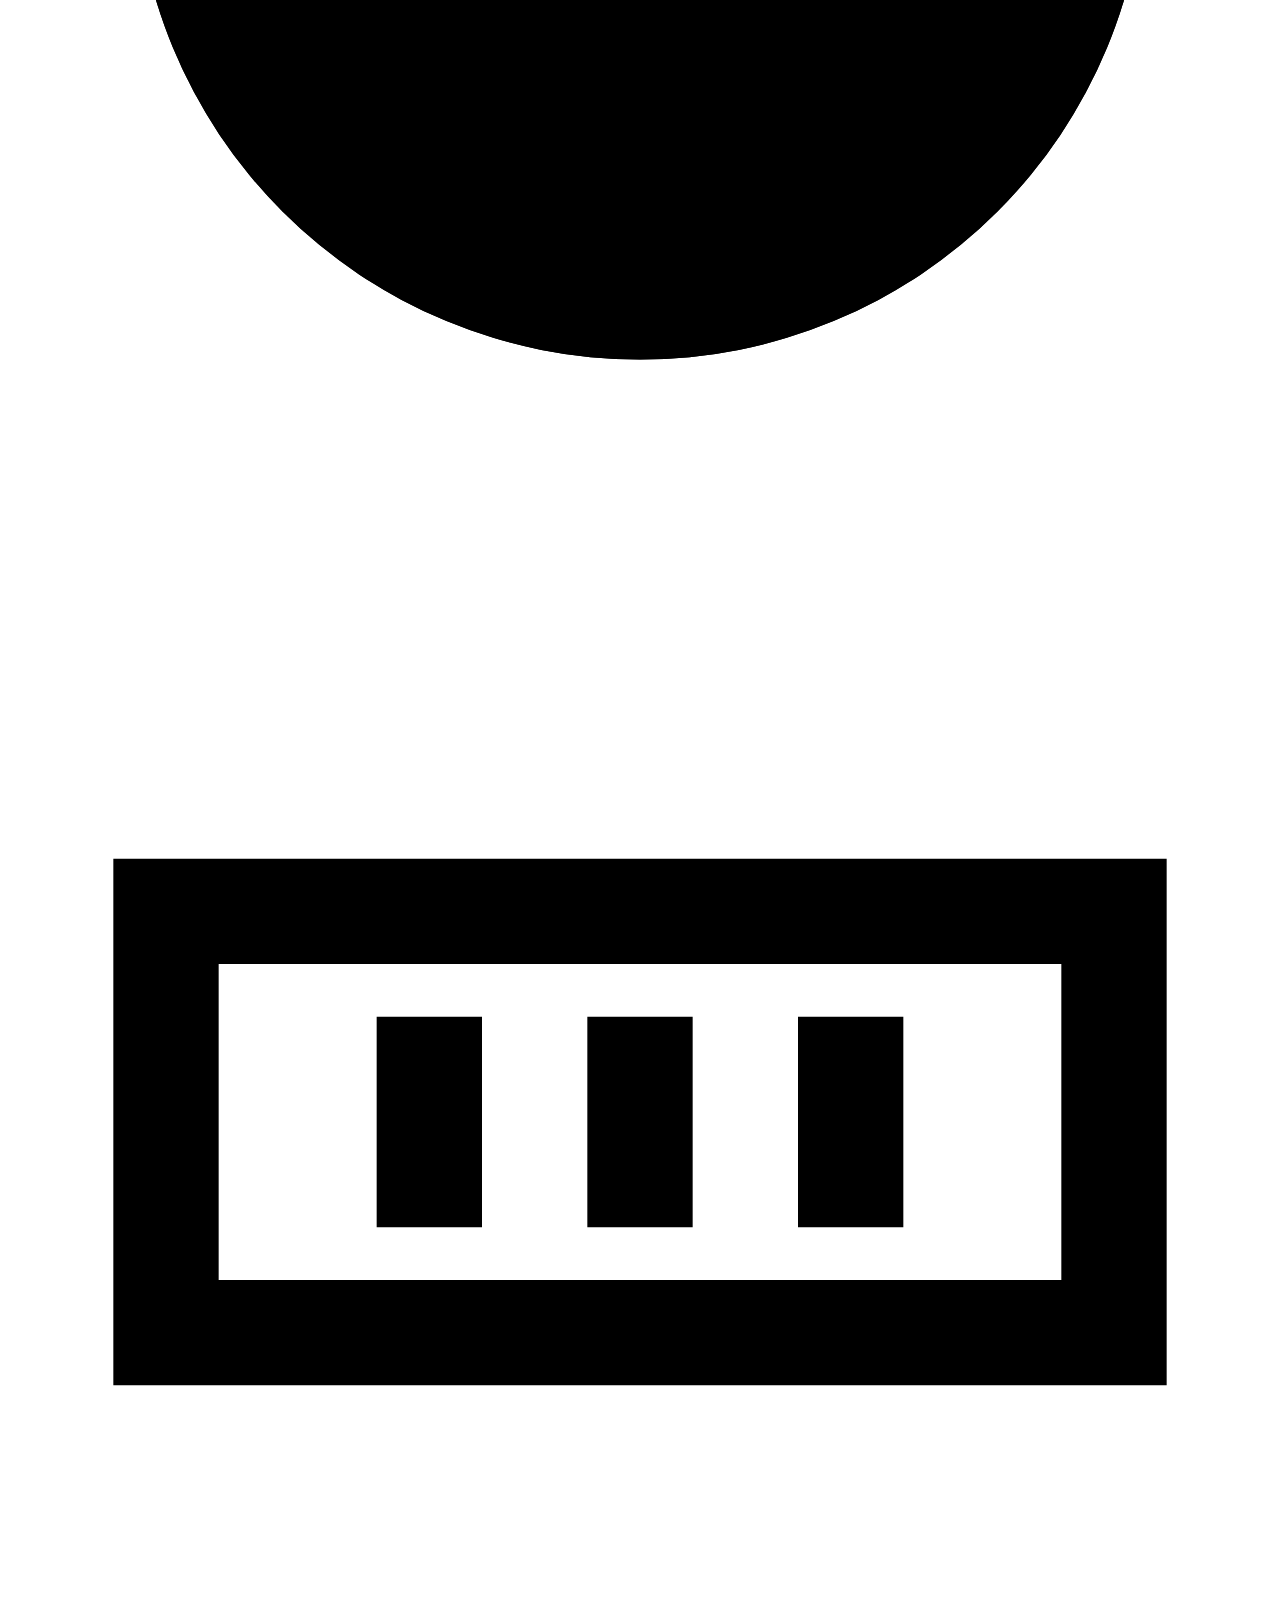
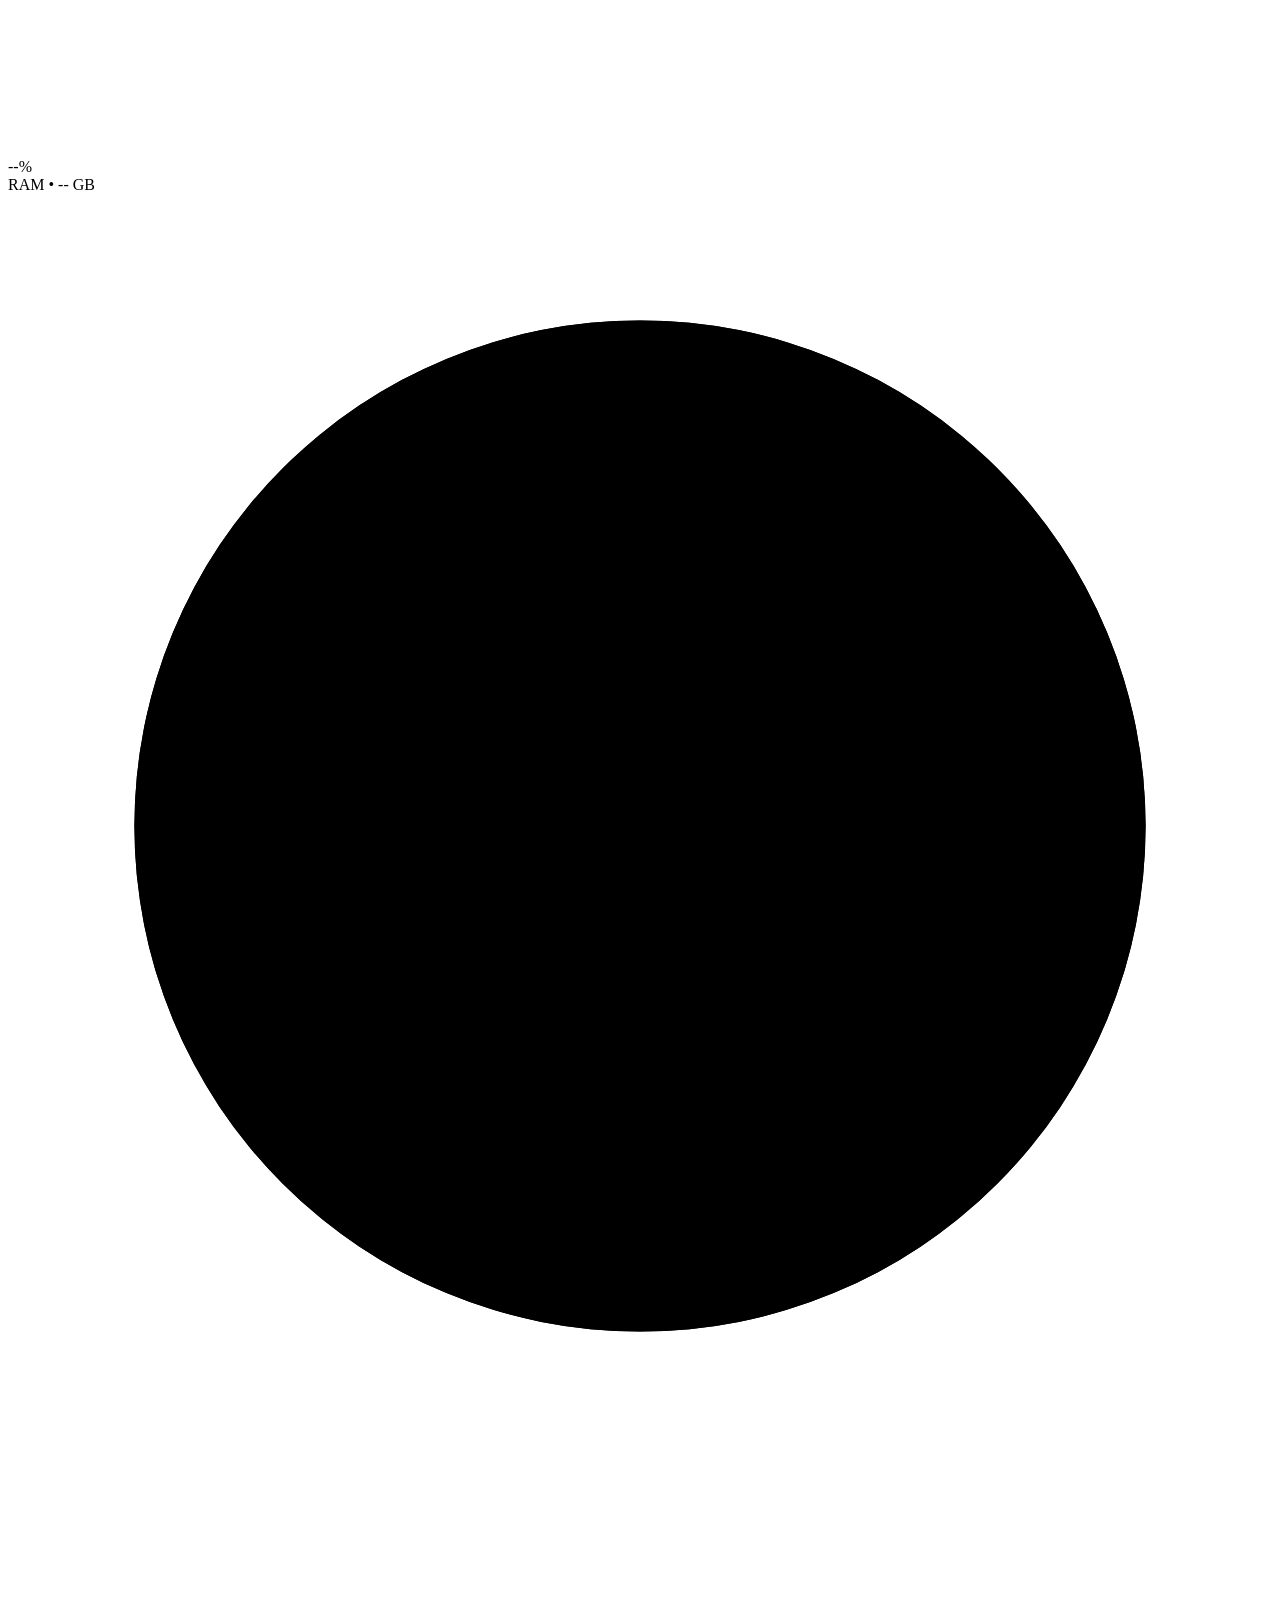
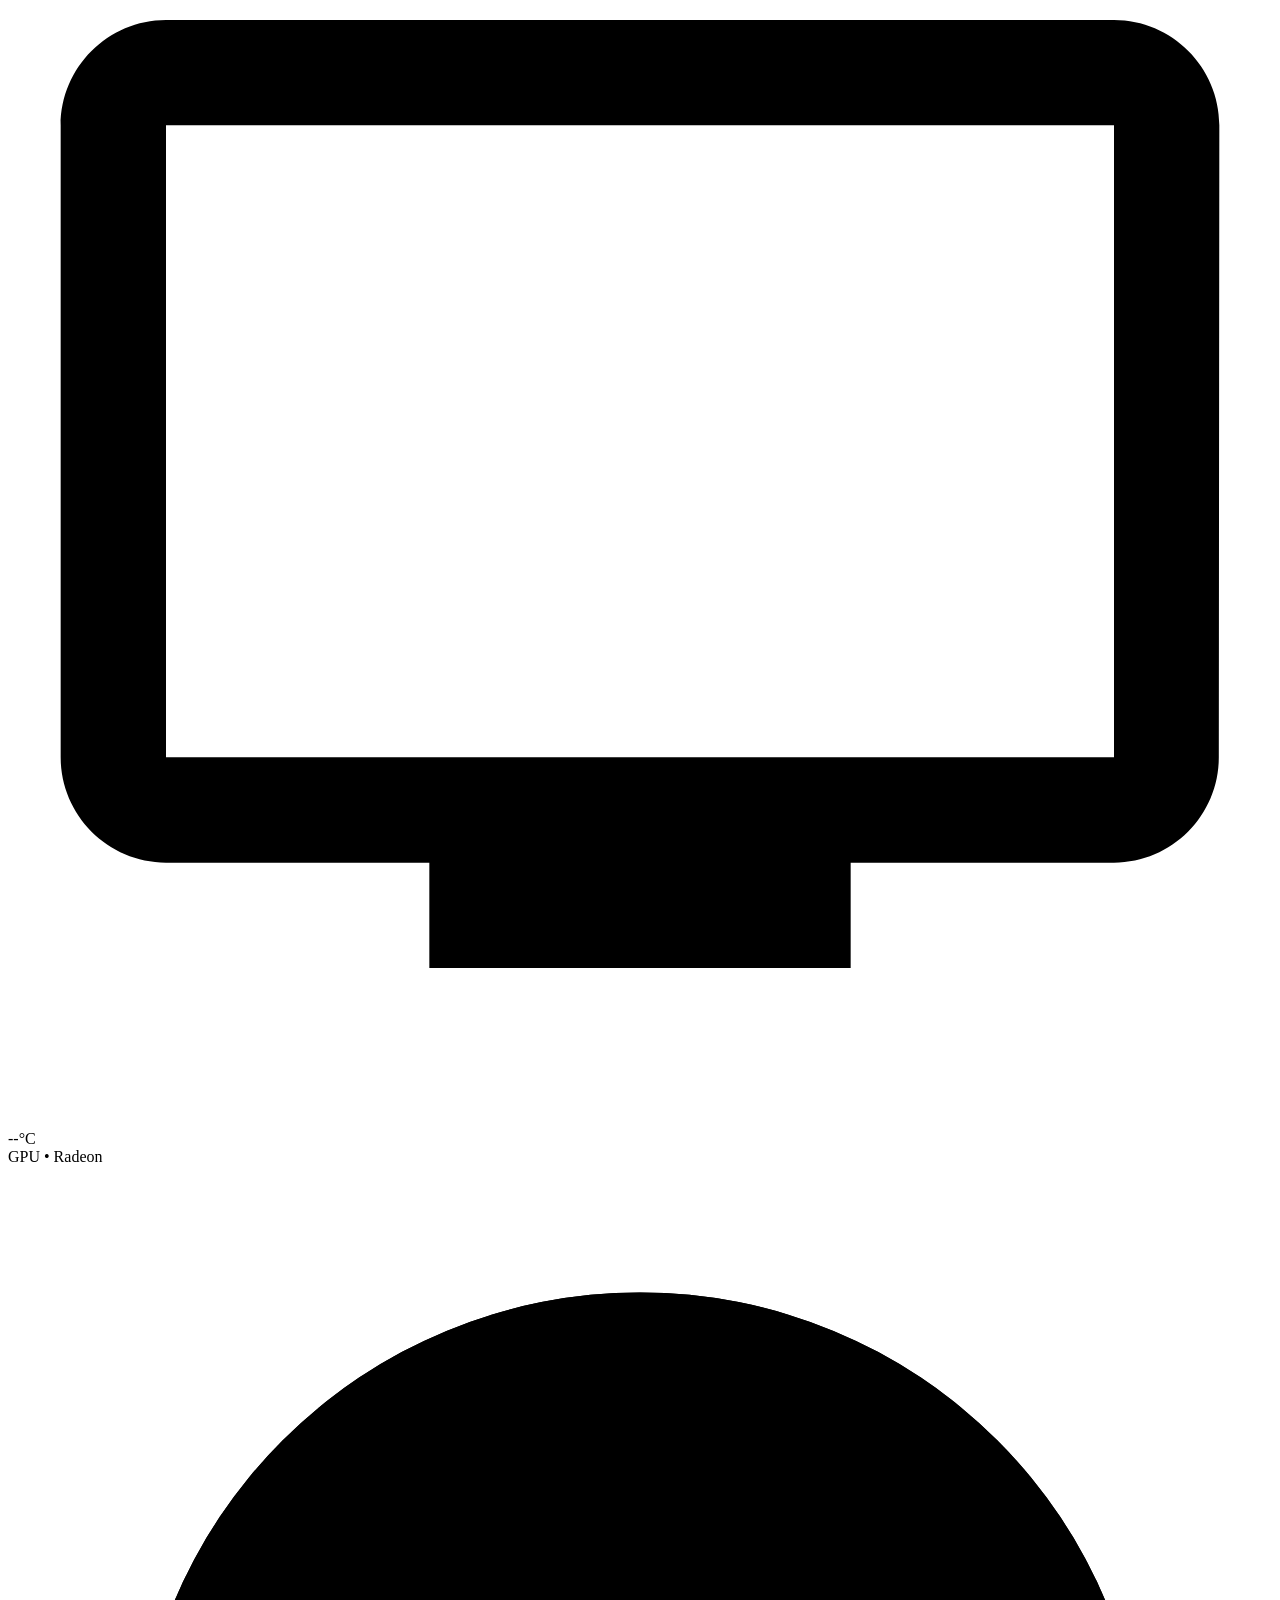
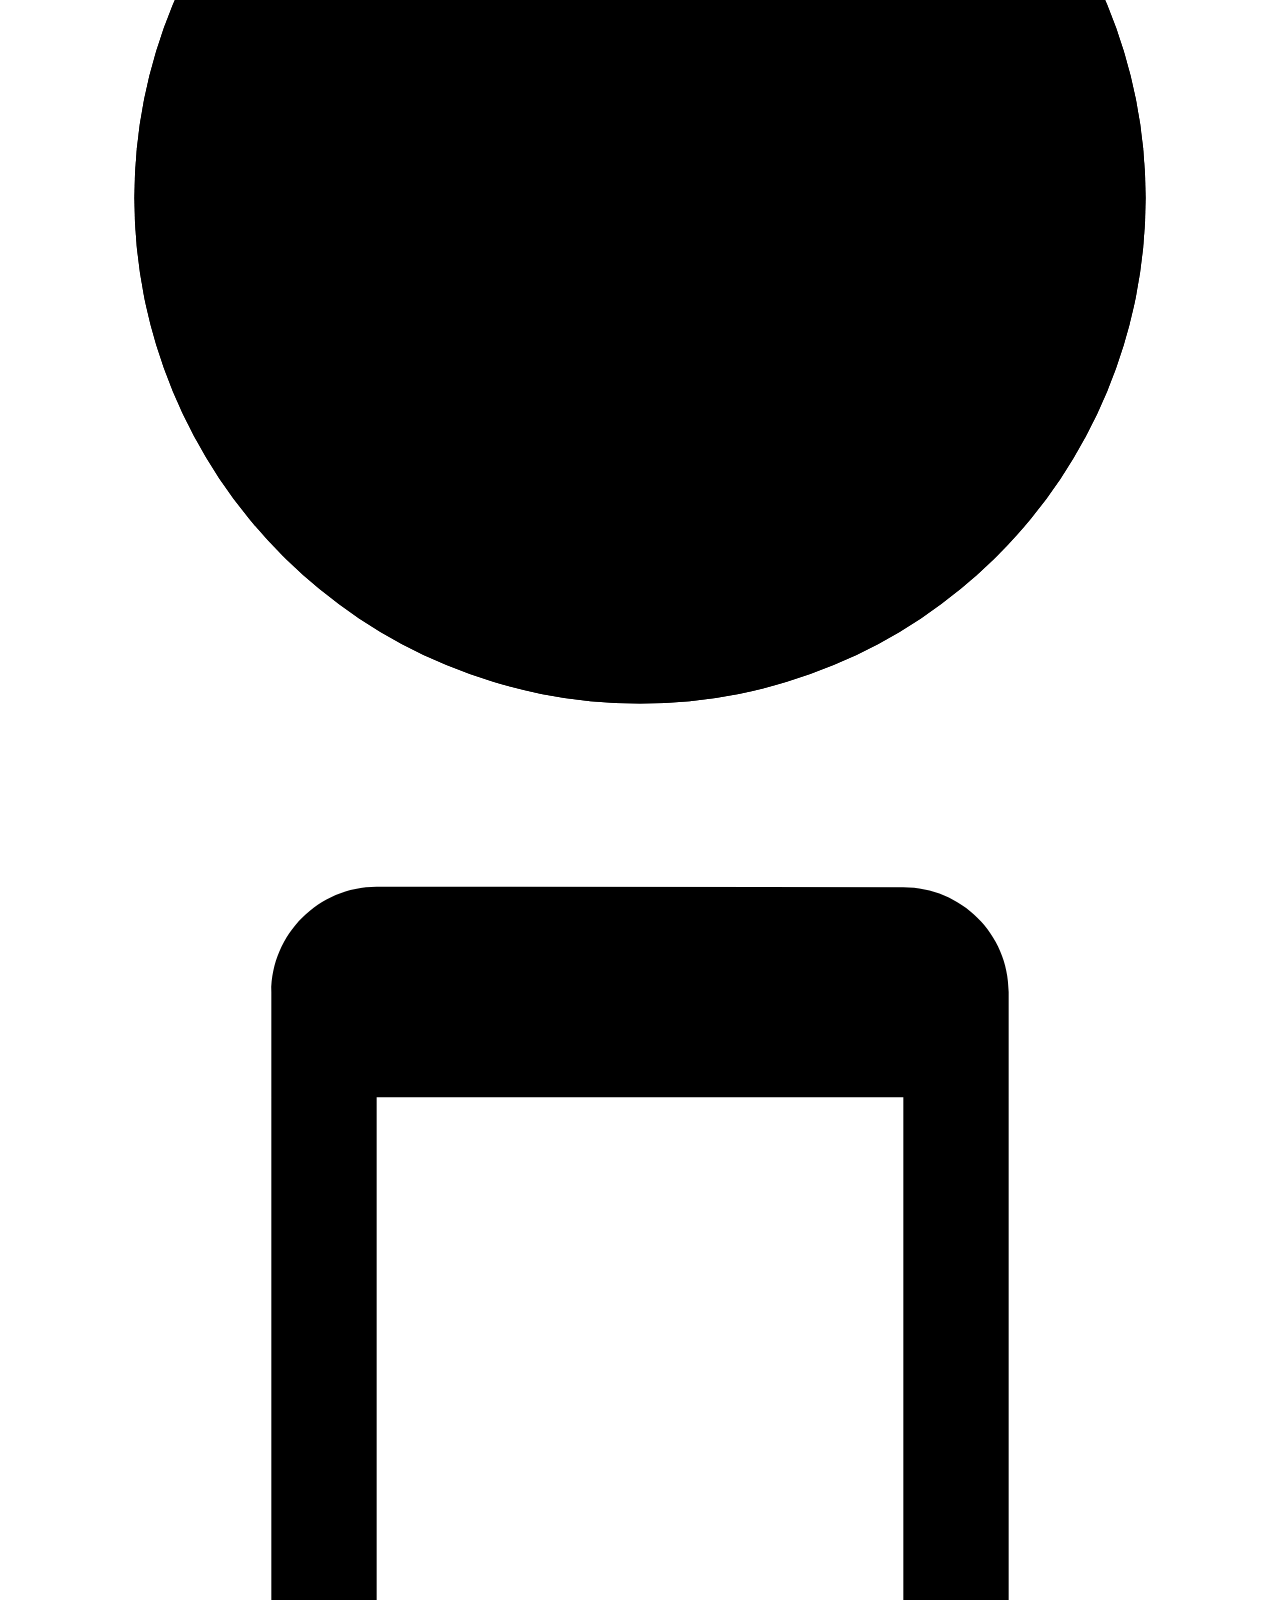
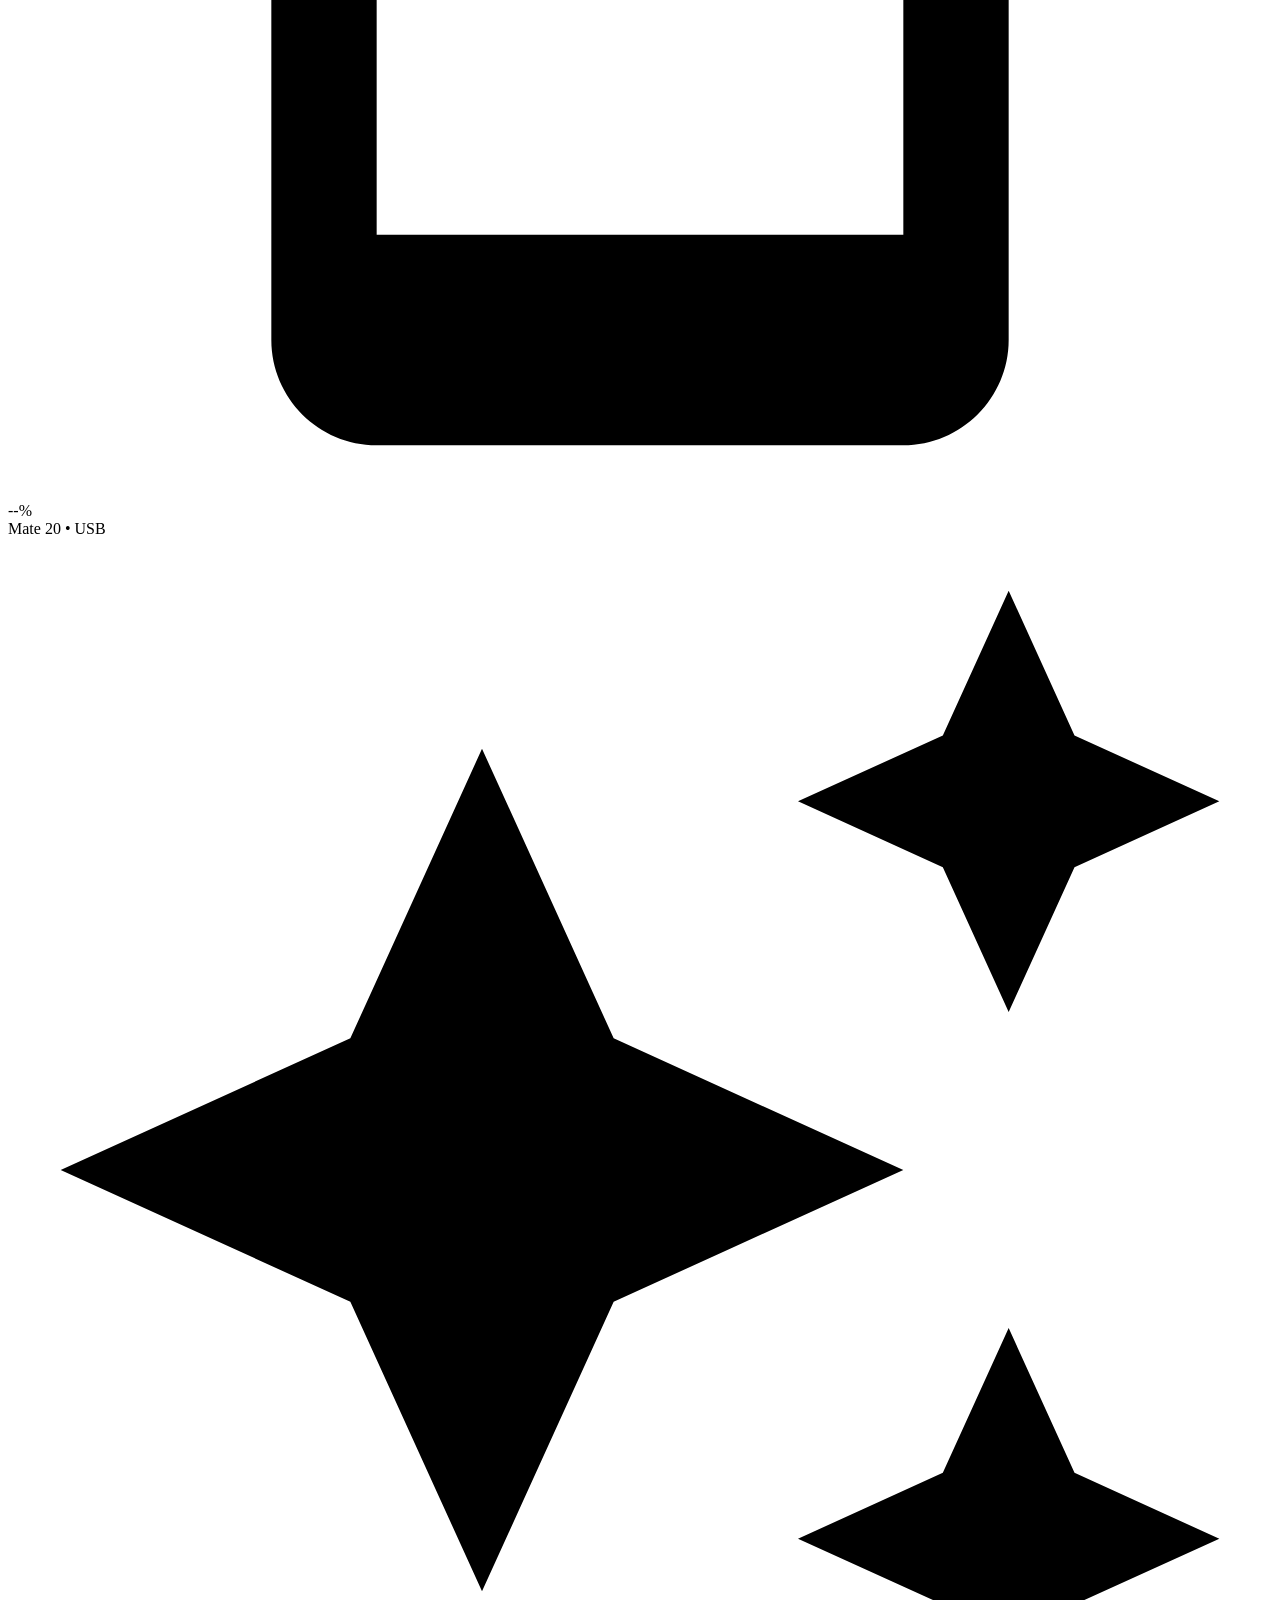
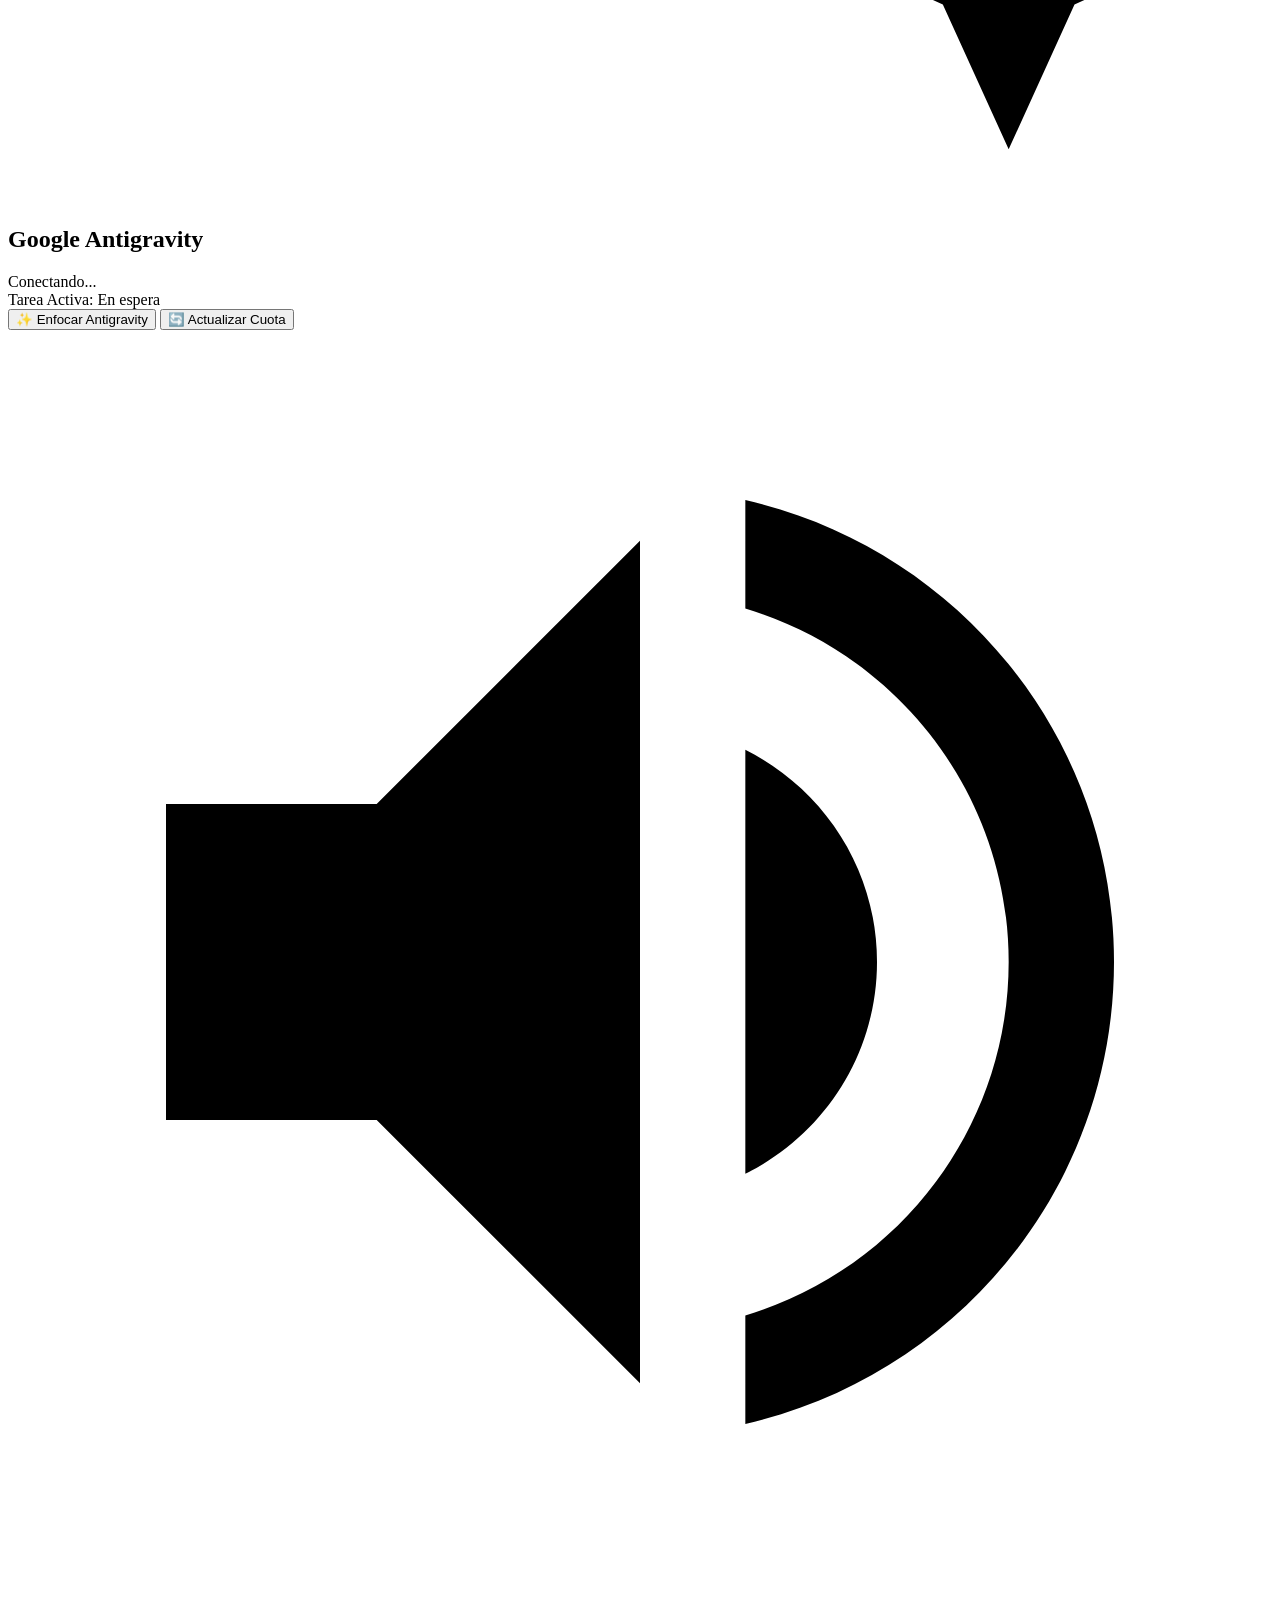
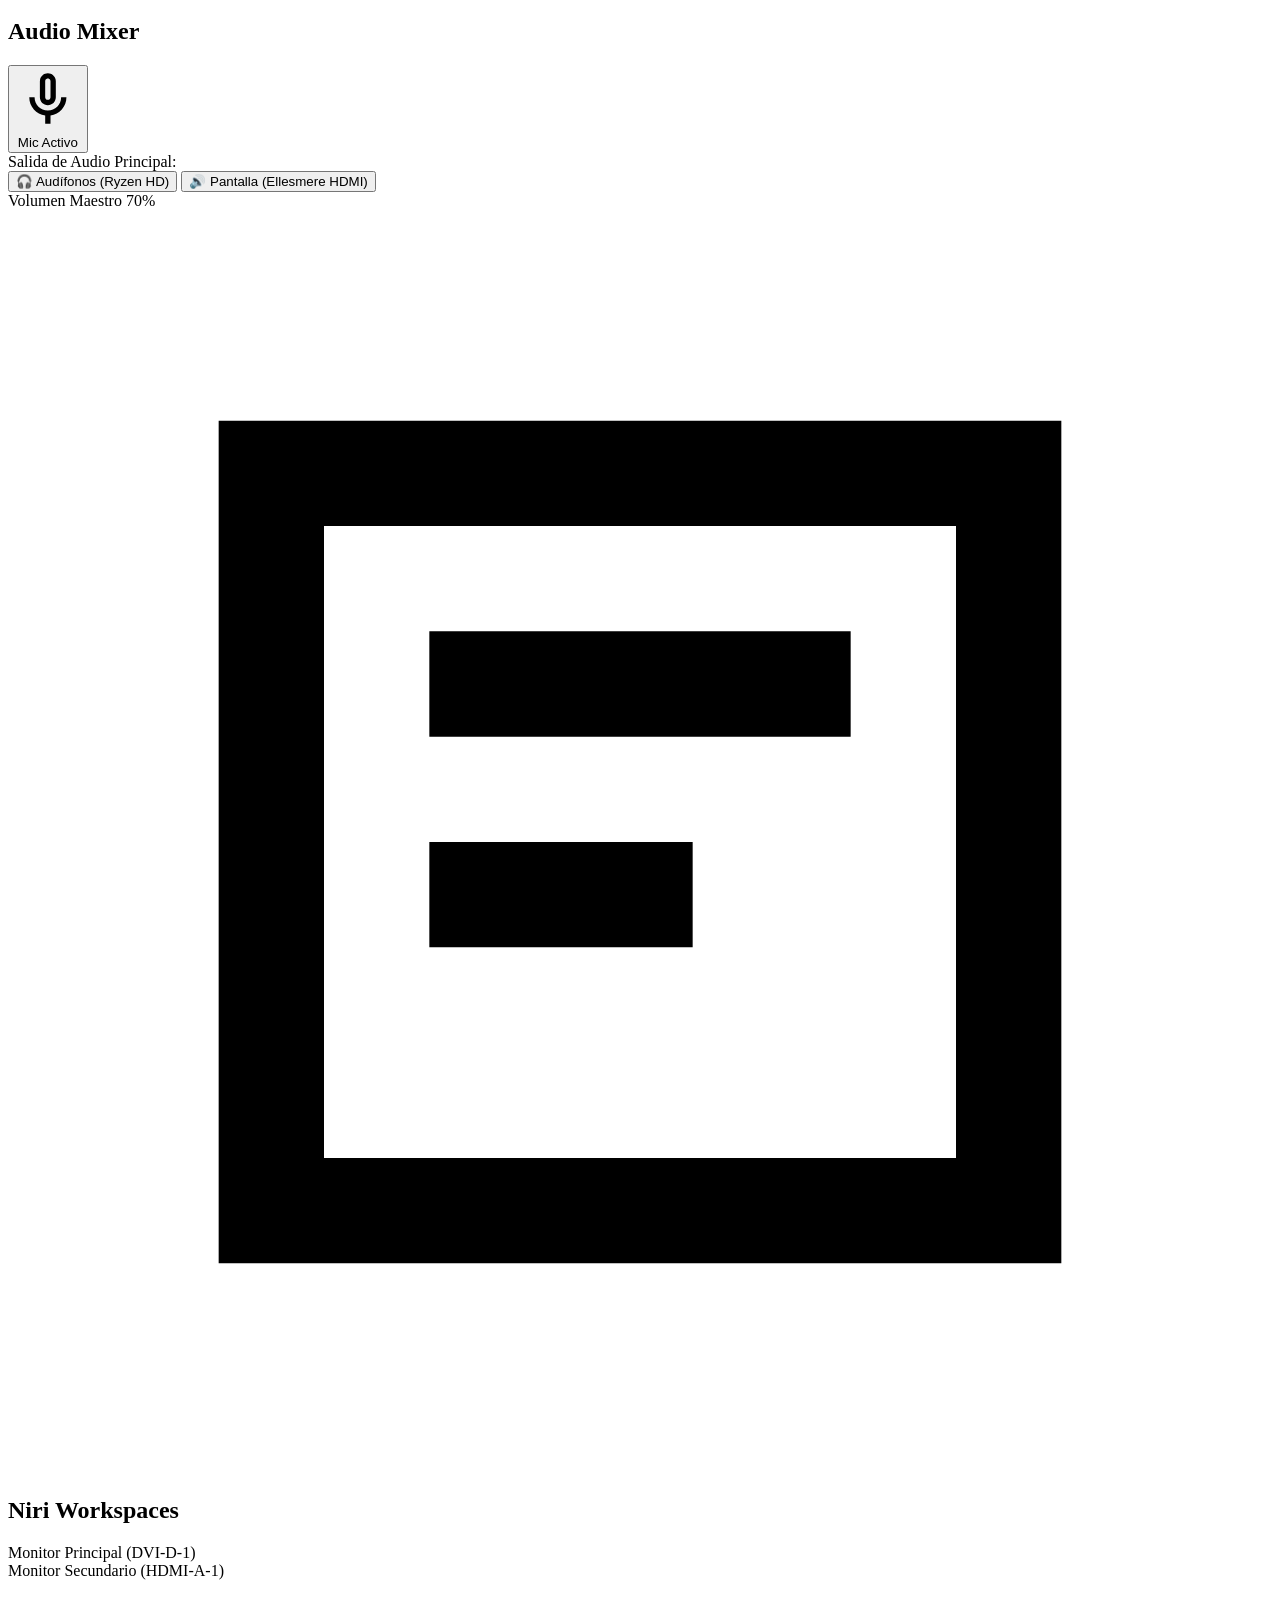
==== commit d1658cf2: "feat(niri-deck): add /media now-playing canvas and multi-device adb watcher" ====
--- a/go-niri-deck/web/index.html
+++ b/go-niri-deck/web/index.html
@@ -24,6 +24,9 @@
         </button>
       </div>
       <div class="top-actions">
+        <a href="/media" class="icon-chip-btn" title="Modo Media Canvas" style="text-decoration: none; color: inherit; display: flex; align-items: center; justify-content: center;">
+          <svg viewBox="0 0 24 24" style="width: 20px; height: 20px; fill: currentColor;"><path d="M12 3v10.55c-.59-.34-1.27-.55-2-.55-2.21 0-4 1.79-4 4s1.79 4 4 4 4-1.79 4-4V7h4V3h-6z"/></svg>
+        </a>
         <button class="icon-chip-btn" id="btn-fullscreen" title="Pantalla Completa">
           <svg viewBox="0 0 24 24"><path d="M7 14H5v5h5v-2H7v-3zm-2-4h2V7h3V5H5v5zm12 7h-3v2h5v-5h-2v3zM14 5v2h3v3h2V5h-5z"/></svg>
         </button>
